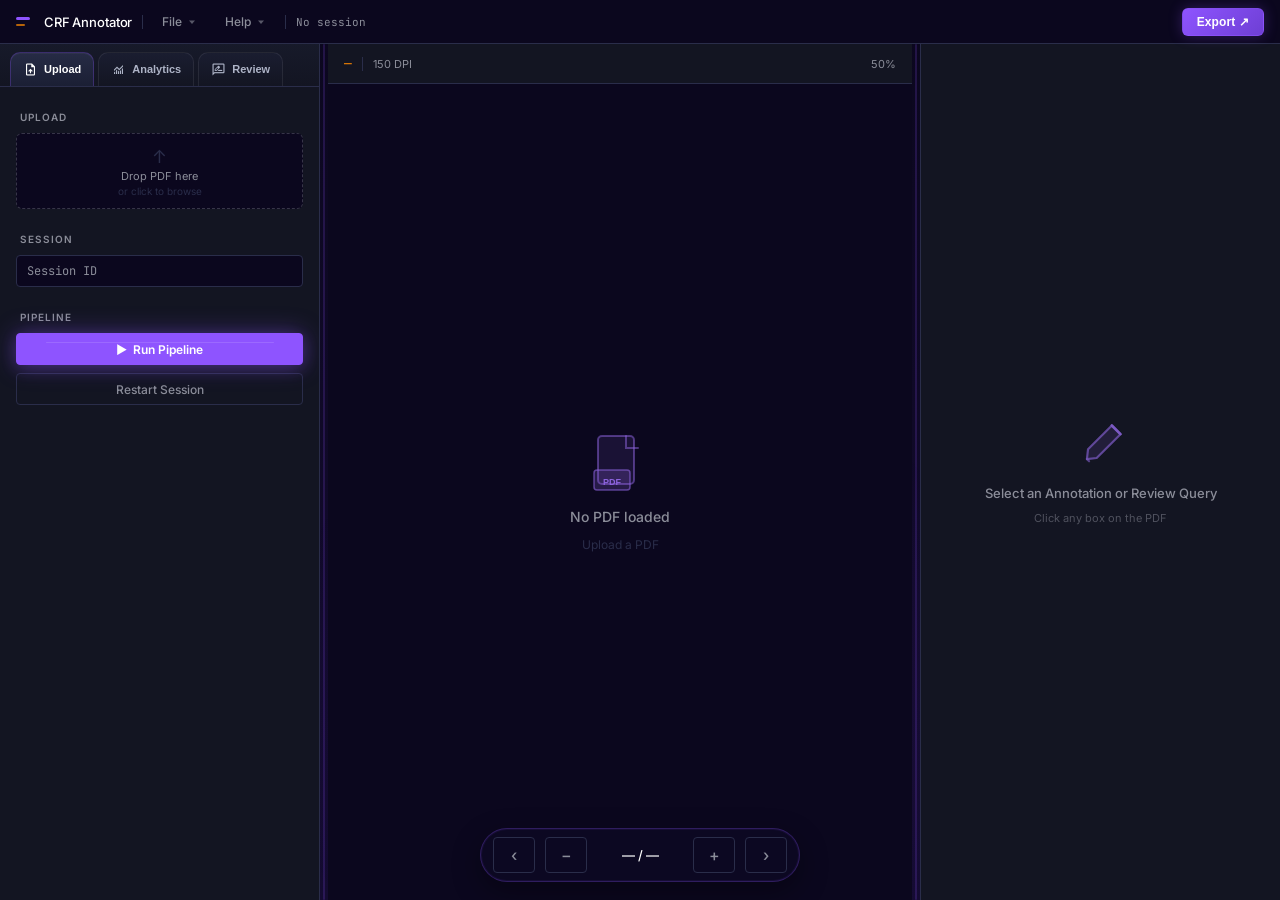
==== ui/index.html @ 6537c1af "feat: add Help menu with links to docs, manual, install guide, and source code Adds a Help dropdown " ====
<!DOCTYPE html>
<html lang="en">
<head>
  <meta charset="UTF-8" />
  <meta name="viewport" content="width=device-width, initial-scale=1.0" />
  <title>CRF Annotation Editor</title>
  <link rel="preconnect" href="https://fonts.googleapis.com" />
  <link rel="preconnect" href="https://fonts.gstatic.com" crossorigin />
  <link
  href="https://fonts.googleapis.com/css2?family=Material+Symbols+Outlined:wght,FILL@100..700,0..1&display=swap"
  rel="stylesheet"
/>
  <link href="https://fonts.googleapis.com/css2?family=Inter:wght@400;500;600&family=JetBrains+Mono:wght@400;500;600&display=swap" rel="stylesheet" />
  <link rel="stylesheet" href="styles/main.css" />

  <style>
    /* ── Context Menu ──────────────────────────────────────── */
.ctx-menu {
  position       : fixed;
  z-index        : 9999;
  background     : #1A1730;
  border         : 1px solid rgba(142, 84, 255, 0.4);
  border-radius  : 6px;
  padding        : 4px 0;
  min-width      : 160px;
  box-shadow     : 0 8px 24px rgba(0, 0, 0, 0.5);
}

.ctx-menu-item {
  display        : block;
  width          : 100%;
  padding        : 8px 16px;
  background     : none;
  border         : none;
  color          : #E0D6FF;
  font-size      : 13px;
  font-weight    : 500;
  text-align     : left;
  cursor         : pointer;
  transition     : background 0.1s ease;
}

.ctx-menu-item:hover {
  background     : rgba(142, 84, 255, 0.2);
}

.ctx-menu-cancel {
  color          : #888;
  border-top     : 1px solid rgba(142, 84, 255, 0.15);
  margin-top     : 2px;
  padding-top    : 8px;
}

/* ── Add Annotation Dialog ─────────────────────────────── */
.add-ann-overlay {
  position       : fixed;
  inset          : 0;
  z-index        : 10000;
  background     : rgba(0, 0, 0, 0.55);
  display        : flex;
  align-items    : center;
  justify-content: center;
}

.add-ann-dialog {
  background     : #1A1730;
  border         : 1px solid rgba(142, 84, 255, 0.4);
  border-radius  : 10px;
  padding        : 20px 24px;
  min-width      : 320px;
  max-width      : 400px;
  box-shadow     : 0 12px 40px rgba(0, 0, 0, 0.6);
}

.add-ann-header {
  display        : flex;
  justify-content: space-between;
  align-items    : center;
  margin-bottom  : 16px;
}

.add-ann-title {
  font-size      : 15px;
  font-weight    : 600;
  color          : #E0D6FF;
}

.add-ann-close {
  background     : none;
  border         : none;
  color          : #888;
  font-size      : 20px;
  cursor         : pointer;
  line-height    : 1;
}

.add-ann-close:hover {
  color          : #fff;
}

.add-ann-section {
  margin-bottom  : 12px;
}

.add-ann-label {
  display        : block;
  font-size      : 11px;
  font-weight    : 600;
  color          : #A89FCC;
  margin-bottom  : 4px;
  text-transform : uppercase;
  letter-spacing : 0.5px;
}

.add-ann-radio-row {
  display        : flex;
  gap            : 16px;
}

.add-ann-radio {
  display        : flex;
  align-items    : center;
  gap            : 6px;
  font-size      : 13px;
  color          : #C4B5FD;
  cursor         : pointer;
}

.add-ann-radio input[type="radio"] {
  accent-color   : #8E54FF;
}

.add-ann-colour-row {
  display        : flex;
  gap            : 8px;
  margin-top     : 4px;
}

.add-ann-swatch {
  width          : 24px;
  height         : 24px;
  border-radius  : 4px;
  cursor         : pointer;
  transition     : transform 0.1s ease, box-shadow 0.1s ease;
}

.add-ann-swatch:hover {
  transform      : scale(1.15);
}

.add-ann-swatch.selected {
  box-shadow     : 0 0 0 3px #8E54FF;
  transform      : scale(1.1);
}

.add-ann-actions {
  display        : flex;
  gap            : 8px;
  margin-top     : 16px;
}

.add-ann-error {
  margin-top     : 10px;
  font-size      : 12px;
  color          : #FF6B6B;
  font-weight    : 500;
}

.add-ann-hint {
  margin         : 4px 0 0;
  font-size      : 12px;
  color          : #8A80AD;
  line-height    : 1.5;
}
  /* ── Canvas area scrollbar — must be inline for pywebview ── */
  #canvas-area {
    overflow-x : hidden;
    overflow-y : auto;
    flex       : 1;
    min-height : 0;
    position   : relative;
  }

  #canvas-area::-webkit-scrollbar {
    width : 14px;
  }

  #canvas-area::-webkit-scrollbar-track {
    background    : #0D0A24;
    border-left   : 1px solid rgba(142, 84, 255, 0.20);
  }

  #canvas-area::-webkit-scrollbar-thumb {
    background    : rgba(142, 84, 255, 0.55);
    border-radius : 7px;
    border        : 3px solid #0D0A24;
    min-height    : 48px;
  }

  #canvas-area::-webkit-scrollbar-thumb:hover {
    background : rgba(142, 84, 255, 0.85);
  }

  #canvas-area::-webkit-scrollbar-thumb:active {
    background : rgba(142, 84, 255, 1.0);
  }

  /* ── Sidebar scrollbar ───────────────────────────────────── */
  .sidebar::-webkit-scrollbar,
  .edit-panel::-webkit-scrollbar {
    width : 7px;
  }

  .sidebar::-webkit-scrollbar-track,
  .edit-panel::-webkit-scrollbar-track {
    background : transparent;
  }

  .sidebar::-webkit-scrollbar-thumb,
  .edit-panel::-webkit-scrollbar-thumb {
    background    : rgba(142, 84, 255, 0.35);
    border-radius : 4px;
    min-height    : 32px;
  }

  .sidebar::-webkit-scrollbar-thumb:hover,
  .edit-panel::-webkit-scrollbar-thumb:hover {
    background : rgba(142, 84, 255, 0.65);
  }

  /* ── PDF container — natural width, no transform ─────────── */
  #pdf-container {
    position   : relative;
    width      : 100%;
    display    : block;
  }

  #pdf-img {
    display    : block;
    width      : 100%;
    height     : auto;
  }

 

  #annotation-layer {
    position       : absolute;
    top            : 0;
    left           : 0;
    width          : 100%;
    height         : 100%;
    pointer-events : none;
  }

  #annotation-layer .ann-box,
  #annotation-layer .component-band {
    pointer-events : all;
  }

  #annotation-layer .ann-chip {
    pointer-events : none;
  }
</style>

</head>
<body>

  <!-- ── Atmospheric glows ─────────────────────────────────── -->
  <div class="atm-glow-bottom"></div>
  <div class="atm-glow-top"></div>

  <!-- ── App shell ─────────────────────────────────────────── -->
  <div id="app">

    <!-- NAV BAR -->
    <nav id="navbar">
      <div class="nav-left">
        <!-- Logo mark -->
        <div class="logo-mark">
          <div class="logo-line logo-line-top"></div>
          <div class="logo-line logo-line-bottom"></div>
        </div>
        <span class="nav-title">CRF Annotator</span>
        <div class="nav-divider"></div>

        <!-- File menu -->
        <div class="file-menu-wrap" id="file-menu-wrap">
          <button class="file-menu-trigger" id="file-menu-trigger" title="File menu">
            File
            <svg width="10" height="10" viewBox="0 0 10 10" fill="currentColor" style="margin-left:3px;opacity:0.6"><path d="M2 3.5L5 7l3-3.5H2z"/></svg>
          </button>
          <div class="file-menu-dropdown hidden" id="file-menu-dropdown">
            <button class="file-menu-item" id="fm-new-session">
              <span class="file-menu-icon">
                <svg viewBox="0 0 16 16" fill="none" stroke="currentColor" stroke-width="1.5" stroke-linecap="round" stroke-linejoin="round"><path d="M9 1.5H4a1.5 1.5 0 0 0-1.5 1.5v11A1.5 1.5 0 0 0 4 15.5h8A1.5 1.5 0 0 0 13.5 14V6L9 1.5z"/><path d="M9 1.5V6h4.5"/><path d="M8 10V13"/><path d="M6.5 11.5H9.5"/></svg>
              </span>
              <span class="file-menu-label">New Session</span>
            </button>
            <button class="file-menu-item" id="fm-open">
              <span class="file-menu-icon">
                <svg viewBox="0 0 16 16" fill="none" stroke="currentColor" stroke-width="1.5" stroke-linecap="round" stroke-linejoin="round"><path d="M2.5 12.5v-9A1.5 1.5 0 0 1 4 2h3l2 2h3.5A1.5 1.5 0 0 1 14 5.5v7a1.5 1.5 0 0 1-1.5 1.5h-9A1.5 1.5 0 0 1 2 12.5z"/></svg>
              </span>
              <span class="file-menu-label">Open Session…</span>
              <span class="file-menu-shortcut">Ctrl+O</span>
            </button>
            <div class="file-menu-divider"></div>
            <button class="file-menu-item" id="fm-save">
              <span class="file-menu-icon">
                <svg viewBox="0 0 16 16" fill="none" stroke="currentColor" stroke-width="1.5" stroke-linecap="round" stroke-linejoin="round"><path d="M12.5 14.5h-9A1.5 1.5 0 0 1 2 13V3a1.5 1.5 0 0 1 1.5-1.5h7l4 4V13a1.5 1.5 0 0 1-1.5 1.5z"/><path d="M11.5 14.5v-4h-7v4"/><path d="M4.5 1.5V5h5"/></svg>
              </span>
              <span class="file-menu-label">Save</span>
              <span class="file-menu-shortcut">Ctrl+S</span>
            </button>
            <button class="file-menu-item" id="fm-save-as">
              <span class="file-menu-icon">
                <svg viewBox="0 0 16 16" fill="none" stroke="currentColor" stroke-width="1.5" stroke-linecap="round" stroke-linejoin="round"><path d="M12.5 14.5h-9A1.5 1.5 0 0 1 2 13V3a1.5 1.5 0 0 1 1.5-1.5h7l4 4V13a1.5 1.5 0 0 1-1.5 1.5z"/><path d="M11.5 14.5v-4h-7v4"/><path d="M4.5 1.5V5h5"/></svg>
              </span>
              <span class="file-menu-label">Save As…</span>
              <span class="file-menu-shortcut">Ctrl+Shift+S</span>
            </button>
            <div class="file-menu-divider"></div>
            <button class="file-menu-item" id="fm-export">
              <span class="file-menu-icon">
                <svg viewBox="0 0 16 16" fill="none" stroke="currentColor" stroke-width="1.5" stroke-linecap="round" stroke-linejoin="round"><path d="M14 10v3a1.5 1.5 0 0 1-1.5 1.5h-9A1.5 1.5 0 0 1 2 13v-3"/><polyline points="5 6 8 3 11 6"/><line x1="8" y1="3" x2="8" y2="11"/></svg>
              </span>
              <span class="file-menu-label">Export PDF…</span>
              <span class="file-menu-shortcut">Ctrl+E</span>
            </button>
            <div class="file-menu-divider"></div>
            <button class="file-menu-item" id="fm-restart">
              <span class="file-menu-icon">
                <svg viewBox="0 0 16 16" fill="none" stroke="currentColor" stroke-width="1.5" stroke-linecap="round" stroke-linejoin="round"><polyline points="1 4 1 8 5 8"/><path d="M3.51 11A6 6 0 1 0 2 7"/></svg>
              </span>
              <span class="file-menu-label">Restart Session</span>
            </button>
          </div>
        </div>

        <!-- Help menu -->
        <div class="file-menu-wrap" id="help-menu-wrap">
          <button class="file-menu-trigger" id="help-menu-trigger" title="Help">
            Help
            <svg width="10" height="10" viewBox="0 0 10 10" fill="currentColor" style="margin-left:3px;opacity:0.6"><path d="M2 3.5L5 7l3-3.5H2z"/></svg>
          </button>
          <div class="file-menu-dropdown hidden" id="help-menu-dropdown">
            <button class="file-menu-item" id="hm-docs">
              <span class="file-menu-icon">
                <svg viewBox="0 0 16 16" fill="none" stroke="currentColor" stroke-width="1.5" stroke-linecap="round" stroke-linejoin="round"><path d="M2 3h4.5a2 2 0 0 1 2 2v9.5a1.5 1.5 0 0 0-1.5-1.5H2z"/><path d="M14 3H9.5a2 2 0 0 0-2 2v9.5A1.5 1.5 0 0 1 9 13h5z"/></svg>
              </span>
              <span class="file-menu-label">Documentation</span>
            </button>
            <button class="file-menu-item" id="hm-user-manual">
              <span class="file-menu-icon">
                <svg viewBox="0 0 16 16" fill="none" stroke="currentColor" stroke-width="1.5" stroke-linecap="round" stroke-linejoin="round"><path d="M9 1.5H4a1.5 1.5 0 0 0-1.5 1.5v11A1.5 1.5 0 0 0 4 15.5h8A1.5 1.5 0 0 0 13.5 14V6L9 1.5z"/><path d="M9 1.5V6h4.5"/><path d="M5 9h6"/><path d="M5 12h4"/></svg>
              </span>
              <span class="file-menu-label">User Manual</span>
            </button>
            <button class="file-menu-item" id="hm-install-guide">
              <span class="file-menu-icon">
                <svg viewBox="0 0 16 16" fill="none" stroke="currentColor" stroke-width="1.5" stroke-linecap="round" stroke-linejoin="round"><path d="M14 10v3a1.5 1.5 0 0 1-1.5 1.5h-9A1.5 1.5 0 0 1 2 13v-3"/><polyline points="8 10 8 2"/><polyline points="5 7 8 10 11 7"/></svg>
              </span>
              <span class="file-menu-label">Installation Guide</span>
            </button>
            <div class="file-menu-divider"></div>
            <button class="file-menu-item" id="hm-codebase">
              <span class="file-menu-icon">
                <svg viewBox="0 0 16 16" fill="none" stroke="currentColor" stroke-width="1.5" stroke-linecap="round" stroke-linejoin="round"><polyline points="5.5 4.5 2 8 5.5 11.5"/><polyline points="10.5 4.5 14 8 10.5 11.5"/></svg>
              </span>
              <span class="file-menu-label">Source Code (GitHub)</span>
            </button>
          </div>
        </div>

        <div class="nav-divider"></div>
        <span class="nav-session mono" id="nav-session">
          No session
        </span>
        <span class="dirty-dot hidden" id="dirty-dot" title="Unsaved changes">●</span>
      </div>
      <div class="nav-right">
        <button class="nav-export-btn" id="btn-export-pdf" title="Export annotated PDF">
          Export ↗
        </button>
      </div>
    </nav>

    <!-- THREE COLUMN LAYOUT -->
    <div id="layout">

      <!-- ── SIDEBAR ──────────────────────────────────────── -->
      <aside id="sidebar">

        <!-- Tabs -->
<div class="sidebar-tabs-wrap">
  <div class="sidebar-tabs chrome-tabs" id="sidebar-tabs">
    <button class="sidebar-tab active" data-tab="workspace" id="tab-workspace" title="Upload &amp; configure CRF PDF">
      <span class="material-symbols-outlined tab-icon">upload_file</span>
      <span class="tab-label">Upload</span>
    </button>
    <button class="sidebar-tab" data-tab="stats" id="tab-stats" title="View annotation statistics and progress">
      <span class="material-symbols-outlined tab-icon">monitoring</span>
      <span class="tab-label">Analytics</span>
    </button>
    <button class="sidebar-tab" data-tab="analysis" id="tab-analysis" title="Review and resolve annotation queue">
      <span class="material-symbols-outlined tab-icon">rate_review</span>
      <span class="tab-label">Review</span>
    </button>
  </div>
</div>

<!-- TAB 1: Upload / Session / Pipeline -->
<div class="sidebar-tab-panel active" id="sidebar-panel-workspace">

  <div class="section-label">Upload</div>
  <div id="drop-zone" class="drop-zone" title="Drag &amp; drop a PDF, or click to browse">
    <div class="drop-icon">↑</div>
    <div class="drop-text">Drop PDF here</div>
    <div class="drop-sub">or click to browse</div>
  </div>

  <div id="file-loaded" class="file-loaded hidden">
    <span class="file-icon">📄</span>
    <span class="file-name mono" id="file-name-label">—</span>
    <span class="file-pages" id="file-pages-label">— pages</span>
    <button class="file-clear" id="btn-clear-file">×</button>
  </div>

  <div class="section-label">Session</div>
  <input
    type="text"
    id="session-input"
    class="input"
    placeholder="Session ID"
    value=""
  />

  <div class="section-label">Pipeline</div>
  <button class="btn btn-primary btn-full" id="btn-run" title="Run AI annotation pipeline on the loaded PDF">
    <span class="btn-icon">▶</span>
    Run Pipeline
  </button>

  <!-- Progress bar -->
  <div id="pipeline-progress-wrap" class="pipeline-progress-wrap hidden">
    <div class="pipeline-progress-track">
      <div id="pipeline-progress-bar" class="pipeline-progress-bar"></div>
    </div>
    <span class="pipeline-progress-label" id="pipeline-progress-label">Running...</span>
  </div>

  <button class="btn btn-full" id="btn-restart-session" style="margin-top:8px;" title="Clear all annotations and start a new session">
    Restart Session
  </button>


</div>

<!-- TAB 2: Stats / Navigation -->
<div class="sidebar-tab-panel" id="sidebar-panel-stats">

  <div class="section-label">Progress</div>
  <div class="progress-ring-wrap">
    <svg class="progress-ring" viewBox="0 0 150 150" xmlns="http://www.w3.org/2000/svg">
      <defs>
        <filter id="ring-glow-lg" x="-60%" y="-60%" width="220%" height="220%">
          <feGaussianBlur stdDeviation="5" result="blur"/>
          <feMerge><feMergeNode in="blur"/><feMergeNode in="SourceGraphic"/></feMerge>
        </filter>
        <filter id="ring-glow-sm" x="-40%" y="-40%" width="180%" height="180%">
          <feGaussianBlur stdDeviation="3" result="blur"/>
          <feMerge><feMergeNode in="blur"/><feMergeNode in="SourceGraphic"/></feMerge>
        </filter>
      </defs>

      <!-- Dark background fill -->
      <circle cx="75" cy="75" r="74" fill="#07091C"/>

      <!-- Glass tube body (layered for depth) -->
      <circle cx="75" cy="75" r="59" fill="none" stroke="#0E1130" stroke-width="18"/>
      <circle cx="75" cy="75" r="59" fill="none" stroke="rgba(80,70,140,0.30)" stroke-width="16"/>
      <!-- Top-half highlight of glass -->
      <circle cx="75" cy="75" r="59" fill="none"
        stroke="rgba(255,255,255,0.06)" stroke-width="3"
        stroke-dasharray="185 186" stroke-dashoffset="0"
        transform="rotate(-90 75 75)" stroke-linecap="round"/>
      <!-- Bottom-half shadow of glass -->
      <circle cx="75" cy="75" r="59" fill="none"
        stroke="rgba(0,0,0,0.45)" stroke-width="2"
        stroke-dasharray="185 186" stroke-dashoffset="185"
        transform="rotate(-90 75 75)"/>

      <!-- Dark center fill (inner circle) -->
      <circle cx="75" cy="75" r="50" fill="#07091C"/>

      <!-- Ambient static glow rings (always visible, very faint) -->
      <circle cx="75" cy="75" r="68" fill="none" stroke="rgba(142,84,255,0.10)" stroke-width="1.5"/>
      <circle cx="75" cy="75" r="51" fill="none" stroke="rgba(142,84,255,0.08)" stroke-width="1"/>

      <!-- OUTER progress neon arc (main indicator) -->
      <circle id="ring-fill"
        cx="75" cy="75" r="68"
        fill="none"
        stroke="#A374FF"
        stroke-width="3"
        stroke-linecap="round"
        stroke-dasharray="427.3"
        stroke-dashoffset="427.3"
        transform="rotate(-90 75 75)"
        filter="url(#ring-glow-lg)"/>

      <!-- INNER progress neon arc (inner edge echo) -->
      <circle id="ring-fill-inner"
        cx="75" cy="75" r="51"
        fill="none"
        stroke="rgba(142,84,255,0.80)"
        stroke-width="2"
        stroke-linecap="round"
        stroke-dasharray="320.4"
        stroke-dashoffset="320.4"
        transform="rotate(-90 75 75)"
        filter="url(#ring-glow-sm)"/>
    </svg>
    <div class="ring-center">
      <span class="ring-pct" id="ring-pct">0%</span>
      <span class="ring-label">resolved</span>
    </div>
  </div>

  <div class="stat-grid" id="stat-grid">
    <div class="stat-cell">
      <span class="stat-num blue" id="stat-resolved">0</span>
      <span class="stat-label">Resolved</span>
    </div>
    <div class="stat-cell">
      <span class="stat-num orange" id="stat-unmapped">0</span>
      <span class="stat-label">Unmapped</span>
    </div>
    <div class="stat-cell">
      <span class="stat-num violet" id="stat-corrected">0</span>
      <span class="stat-label">Corrected</span>
    </div>
    <div class="stat-cell">
      <span class="stat-num muted" id="stat-removed">0</span>
      <span class="stat-label">Removed</span>
    </div>
  </div>

  

</div>

<!-- TAB 3: Deep Analysis -->
<div class="sidebar-tab-panel" id="sidebar-panel-analysis">

  <div class="section-label">Deep Analysis</div>
  <div class="analysis-card">
    <div class="analysis-summary-row">
      <div class="analysis-summary-item">
        <span class="analysis-summary-num" id="analysis-total">0</span>
        <span class="analysis-summary-label">Total</span>
      </div>
      <div class="analysis-summary-item">
        <span class="analysis-summary-num" id="analysis-reviewed">0</span>
        <span class="analysis-summary-label">Review</span>
      </div>
      <div class="analysis-summary-item">
        <span class="analysis-summary-num" id="analysis-ignored">0</span>
        <span class="analysis-summary-label">Resolved</span>
      </div>
    </div>

    <div class="analysis-legend">
      <div class="analysis-legend-row">
        <span class="legend-pill" style="background:rgba(0,180,90,0.55)"></span>
        <span class="muted small">≥ 80% confidence → auto-annotated (RESOLVED)</span>
      </div>
      <div class="analysis-legend-row">
        <span class="legend-pill legend-pill-review"></span>
        <span class="muted small">60–79% confidence → NEEDS REVIEW (in Queue)</span>
      </div>
      <div class="analysis-legend-row">
        <span class="legend-pill" style="background:rgba(220,53,69,0.55)"></span>
        <span class="muted small">&lt; 60% confidence → UNMAPPED (in Queue)</span>
      </div>
    </div>
  </div>

  <div class="section-label">Review Section</div>
  <div class="unmapped-queue">
    <div class="unmapped-queue-header">
      <span class="unmapped-queue-title">Queries</span>
      <span class="unmapped-queue-summary" id="unmapped-queue-summary">0 pending</span>
    </div>

    <!-- Inner tabs: Active / Resolved -->
    <div class="queue-inner-tabs" id="queue-inner-tabs">
      <button class="queue-inner-tab active" data-queue-tab="active">Active</button>
      <button class="queue-inner-tab" data-queue-tab="resolved">Resolved</button>
    </div>

    <!-- Active pane: search + filter chips + list -->
    <div id="queue-pane-active" class="queue-pane">
      <input
        type="text"
        id="unmapped-queue-search"
        class="unmapped-queue-search"
        placeholder="Search SDTM variable or page"
      />
      <div class="unmapped-queue-filters">
        <button class="unmapped-filter-chip active" data-filter="all">All</button>
        <button class="unmapped-filter-chip" data-filter="unreviewed">Unmapped</button>
        <button class="unmapped-filter-chip" data-filter="review">Needs Review</button>
        <button class="unmapped-filter-chip" data-filter="dataset">Dataset</button>
      </div>
      <div class="unmapped-queue-list" id="unmapped-queue-list-active"></div>
    </div>

    <!-- Resolved pane -->
    <div id="queue-pane-resolved" class="queue-pane hidden">
      <input
        type="text"
        id="resolved-queue-search"
        class="unmapped-queue-search"
        placeholder="Search variable or page"
      />
      <div class="unmapped-queue-list" id="unmapped-queue-list-resolved"></div>
    </div>
  </div>

</div>
      </aside>

      <div id="sidebar-resizer" class="sidebar-resizer" aria-label="Resize sidebar"></div>

      <!-- ── PDF CANVAS ────────────────────────────────────── -->
      <main id="canvas-area" class="dot-grid">

        <!-- Canvas toolbar -->
        <div id="canvas-toolbar">
          <div class="toolbar-left">
            <span class="mono orange" id="toolbar-form-code">
              —
            </span>
            <div class="nav-divider"></div>
            <span class="muted small" id="toolbar-dpi">
              150 DPI
            </span>
          </div>
          <div class="toolbar-right">
            <span class="muted small" id="toolbar-zoom">
              50%
            </span>
          </div>
        </div>

        <!-- TABLE page banner -->
        <div id="table-banner" class="table-banner hidden">
          <span class="muted">ℹ</span>
          <span class="muted small">
            TABLE PAGE — Reference only.
            No annotations on this page.
          </span>
        </div>

        <!-- Empty state -->
        <div id="empty-state" class="empty-state">
          <svg class="empty-pdf-icon" viewBox="0 0 64 64" fill="none" xmlns="http://www.w3.org/2000/svg">
            <rect x="10" y="4" width="36" height="48" rx="4" fill="rgba(163,116,255,0.12)" stroke="rgba(163,116,255,0.5)" stroke-width="2"/>
            <path d="M38 4v12h12" stroke="rgba(163,116,255,0.5)" stroke-width="2" stroke-linecap="round"/>
            <rect x="6" y="38" width="36" height="20" rx="3" fill="rgba(163,116,255,0.22)" stroke="rgba(163,116,255,0.6)" stroke-width="1.5"/>
            <text x="24" y="53" font-family="sans-serif" font-size="9" font-weight="700" fill="#A374FF" text-anchor="middle">PDF</text>
          </svg>
          <div class="empty-title">No PDF loaded</div>
          <div class="empty-sub">Upload a PDF</div>
        </div>

        <!-- PDF page container -->
        <div id="pdf-container" class="pdf-container hidden">
          <div id="pdf-page-wrap" class="pdf-page-wrap">
            <img
              id="pdf-img"
              class="pdf-img"
              src=""
              alt="PDF page"
            />
            <!-- Annotation overlay -->
            <div id="annotation-layer" class="annotation-layer">
            </div>
          </div>
        </div>

      </main>

      <!-- ── STICKY BOTTOM NAVIGATION ─────────────────────── -->
      <div id="sticky-nav" class="sticky-nav">
        <button class="btn nav-btn sticky-nav-btn" id="btn-prev-sticky">‹</button>
        <button class="btn nav-btn sticky-nav-btn" id="btn-zoom-out-sticky" title="Zoom out (Ctrl + scroll)">−</button>
        <span class="page-display sticky-page-display" id="page-display-sticky">— / —</span>
        <button class="btn nav-btn sticky-nav-btn" id="btn-zoom-in-sticky" title="Zoom in (Ctrl + scroll)">+</button>
        <button class="btn nav-btn sticky-nav-btn" id="btn-next-sticky">›</button>
      </div>

      <div id="edit-panel-resizer" class="edit-panel-resizer" aria-label="Resize edit panel"></div>

      <!-- ── EDIT PANEL ────────────────────────────────────── -->
      <aside id="edit-panel" class="edit-panel">
        <div id="edit-panel-scroll">

        <!-- Empty state -->
        <div id="panel-empty" class="panel-empty">
          <svg class="panel-empty-icon" viewBox="0 0 48 48" fill="none" xmlns="http://www.w3.org/2000/svg">
            <path d="M34 6l8 8-22 22-9 1 1-9 22-22z" fill="rgba(163,116,255,0.15)" stroke="rgba(163,116,255,0.7)" stroke-width="2" stroke-linejoin="round"/>
            <path d="M34 6l8 8" stroke="rgba(163,116,255,0.9)" stroke-width="2.5" stroke-linecap="round"/>
            <path d="M11 37l2 2" stroke="rgba(163,116,255,0.6)" stroke-width="2" stroke-linecap="round"/>
          </svg>
          <div class="panel-empty-title">
            Select an Annotation or Review Query
          </div>
          <div class="panel-empty-sub">
            Click any box on the PDF
          </div>
        </div>

        <!-- Active state -->
        <div id="panel-active" class="panel-active hidden">

          <!-- Header -->
          <div class="panel-header">
            <div class="panel-header-left">
              <div class="status-dot" id="panel-status-dot">
              </div>
              <span class="panel-title">Edit Annotation</span>
            </div>
            <button class="panel-close" id="btn-panel-close">
              ×
            </button>
          </div>

          <!-- Identity -->
          <div class="panel-identity">
            <span class="code-chip" id="panel-raw-var">—</span>
            <span class="muted small" id="panel-component">
              —
            </span>
            <span class="muted small" id="panel-form-code">
              —
            </span>
          </div>

          <!-- Current mapping -->
          <div class="panel-mapping">
            <div class="mapping-value mono" id="panel-mapping">
              No mapping
            </div>
            <div class="mapping-label muted small"
              id="panel-mapping-label">
              —
            </div>
          </div>

          <div class="divider"></div>

          <!-- Suggestions (collapsible) -->
          <div class="expander" id="expander-suggestions">
            <div class="expander-header" id="expander-suggestions-hdr">
              <span class="expander-chevron">›</span>
              <span class="expander-label">Suggestions</span>
            </div>
            <div class="expander-body hidden" id="expander-suggestions-body">
              <div id="suggestions-list" class="suggestions-list">
                <div class="suggestions-loading muted small">
                  Loading suggestions...
                </div>
              </div>
            </div>
          </div>

          <div class="divider" id="suggestions-divider"></div>

          <!-- Manual override -->
<!-- Manual override -->
          <div class="expander" id="expander-manual">
            <div class="expander-header" id="expander-manual-hdr">
              <span class="expander-chevron">›</span>
              <span class="expander-label">Manual override</span>
            </div>
            <div class="expander-body hidden" id="expander-manual-body">
              <div class="manual-row">
                <input
                  type="text"
                  id="manual-dataset"
                  class="input"
                  placeholder="Dataset"
                  style="width:90px"
                />
                <input
                  type="text"
                  id="manual-variable"
                  class="input"
                  placeholder="Variable"
                  style="flex:1"
                />
              </div>
              <input
                type="text"
                id="manual-label"
                class="input"
                placeholder="Label (optional)"
                style="margin-top:6px"
              />
              <button
                class="btn btn-primary btn-full"
                id="btn-manual-confirm"
                style="margin-top:8px;height:32px"
              >
                Confirm
              </button>
            </div>
          </div>

          <div class="divider"></div>

          <!-- Change Dataset Colour -->
          <div class="expander" id="expander-colour">
            <div class="expander-header" id="expander-colour-hdr">
              <span class="expander-chevron">›</span>
              <span class="expander-label">Change Dataset Colour</span>
            </div>
            <div id="expander-colour-body" class="expander-body hidden">
              <div class="colour-picker-label">
                Select colour for this dataset across all variables in the same form
              </div>
              <div class="colour-swatches-row">

                <button
                  class="colour-swatch"
                  data-colour-key="yellow"
                  title="Yellow (Wong)"
                  style="background: rgba(255,255,110,0.7); border: 2px solid #000;">
                </button>

                <button
                  class="colour-swatch"
                  data-colour-key="blue"
                  title="Sky Blue (Wong)"
                  style="background: rgba(191,255,255,0.7); border: 2px solid #000;">
                </button>

                <button
                  class="colour-swatch"
                  data-colour-key="teal"
                  title="Bluish Green (Wong)"
                  style="background: rgba(150,255,150,0.7); border: 2px solid #000;">
                </button>

                <button
                  class="colour-swatch"
                  data-colour-key="vermillion"
                  title="Vermillion (Wong)"
                  style="background: rgba(255,190,155,0.6); border: 2px solid #000;">
                </button>

               

               
                <button
                  class="colour-swatch"
                  data-colour-key="purple"
                  title="Reddish Purple (Wong)"
                  style="background: rgba(204,121,167,0.7); border: 2px solid #000;">
                </button>

              </div>
            </div>
          </div>
          <div class="divider"></div>

          <!-- Actions (collapsible) -->
          <div class="expander" id="expander-actions">
            <div class="expander-header" id="expander-actions-hdr">
              <span class="expander-chevron">›</span>
              <span class="expander-label">Actions</span>
            </div>
            <div class="expander-body hidden" id="expander-actions-body">
              <div class="action-grid">
                <button class="btn" id="btn-not-submitted">
                  Not Submitted
                </button>
                <button class="btn" id="btn-clear">
                  Clear Mapping
                </button>
                <button class="btn btn-danger" id="btn-remove">
                  Remove
                </button>
                <button class="btn" id="btn-close-panel">
                  Close
                </button>
              </div>
            </div>
          </div>

        </div>

        </div><!-- /edit-panel-scroll -->

        <!-- ── Comment Viewer Panel ─────────────────────────── -->
        <div id="comment-viewer" class="comment-viewer hidden">
          <div class="comment-viewer-header">
            <span class="comment-viewer-title">Comments</span>
            <button class="comment-viewer-close" id="comment-viewer-close">×</button>
          </div>
          <div class="comment-viewer-body" id="comment-viewer-body"></div>
        </div>

      </aside>

    </div>
  </div>
  <!-- ── Right-click Context Menu ────────────────────────── -->
<div id="ctx-menu" class="ctx-menu hidden">
  <!-- Blank canvas items -->
  <button class="ctx-menu-item" id="ctx-add-annotation">Add Annotation</button>
  <!-- Annotation-specific items (hidden for blank canvas) -->
  <button class="ctx-menu-item" id="ctx-edit-annotation" style="display:none">Edit Annotation</button>
  <button class="ctx-menu-item" id="ctx-mark-unmapped" style="display:none">Mark as Unmapped</button>
  <button class="ctx-menu-item" id="ctx-mark-not-submitted" style="display:none">Mark as Not Submitted</button>
  <button class="ctx-menu-item" id="ctx-add-to-review" style="display:none">Add to Review</button>
  <button class="ctx-menu-item" id="ctx-remove-from-review" style="display:none">Remove from Review</button>
  <button class="ctx-menu-item" id="ctx-show-in-queue" style="display:none">Show in Review Query</button>
  <button class="ctx-menu-item" id="ctx-add-comment" style="display:none">Add Comment</button>
  <button class="ctx-menu-item ctx-menu-cancel" id="ctx-remove-annotation" style="display:none">Remove Annotation</button>
  <button class="ctx-menu-item ctx-menu-cancel" id="ctx-cancel">Cancel</button>
</div>

<!-- ── Dataset Chip Context Menu ──────────────────────── -->
<div id="ctx-menu-dataset" class="ctx-menu hidden">
  <button class="ctx-menu-item" id="ctx-ds-edit">Edit Annotation</button>
  <button class="ctx-menu-item" id="ctx-ds-add-review">Add to Review</button>
  <button class="ctx-menu-item" id="ctx-ds-show-queue">Show in Review Query</button>
  <button class="ctx-menu-item ctx-menu-cancel" id="ctx-ds-cancel">Cancel</button>
</div>

<!-- ── Add Annotation Dialog ──────────────────────────── -->
<div id="add-ann-overlay" class="add-ann-overlay hidden">
  <div class="add-ann-dialog">
    <div class="add-ann-header">
      <span class="add-ann-title">Add Annotation</span>
      <button class="add-ann-close" id="add-ann-close">×</button>
    </div>

    <!-- Type selection -->
    <div class="add-ann-section">
      <label class="add-ann-label">Type</label>
      <div class="add-ann-radio-row" style="flex-wrap:wrap;gap:10px 16px;">
        <label class="add-ann-radio">
          <input type="radio" name="add-ann-type" value="variable" checked />
          <span>Variable</span>
        </label>
        <label class="add-ann-radio">
          <input type="radio" name="add-ann-type" value="dataset" />
          <span>Dataset</span>
        </label>
        <label class="add-ann-radio">
          <input type="radio" name="add-ann-type" value="unmapped" />
          <span>Unmapped</span>
        </label>
        <label class="add-ann-radio">
          <input type="radio" name="add-ann-type" value="not_submitted" />
          <span>Not Submitted</span>
        </label>
      </div>
    </div>

    <!-- Variable fields -->
    <div id="add-ann-variable-fields" class="add-ann-fields">
      <div class="add-ann-section">
        <label class="add-ann-label">Dataset</label>
        <input type="text" id="add-ann-var-dataset" class="input" placeholder="e.g. CM" />
      </div>
      <div class="add-ann-section">
        <label class="add-ann-label">Variable Name</label>
        <input type="text" id="add-ann-var-name" class="input" placeholder="e.g. CMTRT" />
      </div>
    </div>

    <!-- Dataset fields -->
    <div id="add-ann-dataset-fields" class="add-ann-fields hidden">
      <div class="add-ann-section">
        <label class="add-ann-label">Dataset Shorthand</label>
        <input type="text" id="add-ann-ds-short" class="input" placeholder="e.g. CM" />
      </div>
      <div class="add-ann-section">
        <label class="add-ann-label">Dataset Full Name</label>
        <input type="text" id="add-ann-ds-name" class="input" placeholder="e.g. Concomitant Medications" />
      </div>
      <div class="add-ann-section">
        <label class="add-ann-label">Colour</label>
        <div class="add-ann-colour-row">
          <button class="colour-swatch add-ann-swatch" data-colour="yellow" style="background:#F0E442;border:2px solid #000;"></button>
          <button class="colour-swatch add-ann-swatch" data-colour="blue" style="background:#56B4E9;border:2px solid #000;"></button>
          <button class="colour-swatch add-ann-swatch" data-colour="teal" style="background:#009E73;border:2px solid #000;"></button>
          <button class="colour-swatch add-ann-swatch" data-colour="vermillion" style="background:#D55E00;border:2px solid #000;"></button>
          <button class="colour-swatch add-ann-swatch" data-colour="purple" style="background:#CC79A7;border:2px solid #000;"></button>
        </div>
      </div>
    </div>

    <!-- Unmapped fields -->
    <div id="add-ann-unmapped-fields" class="add-ann-fields hidden">
      <div class="add-ann-section">
        <label class="add-ann-label">Variable Name</label>
        <p class="add-ann-hint">Annotation will be created at the clicked position and marked as Unmapped.</p>
      </div>
    </div>

    <!-- Not Submitted fields -->
    <div id="add-ann-ns-fields" class="add-ann-fields hidden">
      <div class="add-ann-section">
        <label class="add-ann-label">Variable Name</label>
        <p class="add-ann-hint">Annotation will be created at the clicked position and marked as Not Submitted.</p>
      </div>
    </div>

    <!-- Actions -->
    <div class="add-ann-actions">
      <button class="btn btn-primary" id="add-ann-confirm">Create</button>
      <button class="btn" id="add-ann-cancel">Cancel</button>
    </div>

    <!-- Error message -->
    <div id="add-ann-error" class="add-ann-error hidden"></div>
  </div>
</div>

<!-- ── Queue Row Context Menu ──────────────────────────── -->
<div id="queue-ctx-menu" class="ctx-menu hidden">
  <button class="ctx-menu-item" id="qctx-resolve">Resolve</button>
  <button class="ctx-menu-item" id="qctx-mark-review">Add to Review</button>
  <button class="ctx-menu-item" id="qctx-remove-from-review">Remove from Review</button>
  <button class="ctx-menu-item" id="qctx-convert-unmapped">Convert to Unmapped</button>
  <button class="ctx-menu-item" id="qctx-add-comment">Add Comment</button>
  <button class="ctx-menu-item ctx-menu-cancel" id="qctx-cancel">Cancel</button>
</div>

<!-- ── Queue Not Found Dialog ─────────────────────────── -->
<div id="queue-not-found-dialog" class="comment-dialog-overlay hidden">
  <div class="comment-dialog" style="max-width:380px;">
    <div class="comment-dialog-header">
      <span class="comment-dialog-title">Not in Review Queue</span>
      <button class="comment-dialog-close" id="queue-not-found-close">&times;</button>
    </div>
    <div style="padding:16px 20px; color:var(--text); font-size:13px; line-height:1.5;">
      This annotation is not in the review queue.<br>
      To add it, right-click the annotation and select <strong>Add to Review</strong>.
    </div>
    <div class="comment-dialog-actions">
      <button class="btn-cancel" id="queue-not-found-ok">OK</button>
    </div>
  </div>
</div>

<!-- ── Comment Dialog ─────────────────────────────────── -->
<div id="comment-dialog" class="comment-dialog-overlay hidden">
  <div class="comment-dialog">
    <div class="comment-dialog-header">
      <span class="comment-dialog-title" id="comment-dialog-title">Add Comment</span>
      <button class="comment-dialog-close" id="comment-dialog-close">×</button>
    </div>
    <div class="comment-textarea-wrap">
      <textarea id="comment-dialog-input" class="input comment-dialog-textarea"></textarea>
      <div class="comment-textarea-placeholder" id="comment-dialog-placeholder">Type your comment...</div>
    </div>
    <div class="comment-dialog-actions">
      <button class="btn btn-primary" id="comment-dialog-save">Save</button>
      <button class="btn" id="comment-dialog-cancel">Cancel</button>
    </div>
  </div>
</div>

<!-- ── Restart — No PDF Dialog ─────────────────────────── -->
<div id="restart-nopdf-overlay" class="add-ann-overlay hidden">
  <div class="add-ann-dialog" style="min-width:260px;max-width:340px">
    <div class="add-ann-header">
      <span class="add-ann-title">No PDF Selected</span>
    </div>
    <div style="font-size:13px;color:#C8CCEC;margin-bottom:16px">
      Select a CRF PDF first before restarting the session.
    </div>
    <div class="add-ann-actions">
      <button class="btn btn-primary" id="restart-nopdf-ok">OK</button>
    </div>
  </div>
</div>

<!-- ── Restart Confirm Dialog ──────────────────────────── -->
<div id="restart-confirm-overlay" class="add-ann-overlay hidden">
  <div class="add-ann-dialog" style="min-width:280px;max-width:360px">
    <div class="add-ann-header">
      <span class="add-ann-title">Restart Session?</span>
    </div>
    <div style="font-size:13px;color:#C8CCEC;margin-bottom:16px">
      This will clear all annotations and reset the current session.
    </div>
    <div class="add-ann-actions">
      <button class="btn btn-primary" id="restart-confirm-yes">Restart</button>
      <button class="btn" id="restart-confirm-cancel">Cancel</button>
    </div>
  </div>
</div>

<!-- ── Restart Save Dialog ─────────────────────────────── -->
<div id="restart-save-overlay" class="add-ann-overlay hidden">
  <div class="add-ann-dialog" style="min-width:280px;max-width:360px">
    <div class="add-ann-header">
      <span class="add-ann-title">Save Before Restarting?</span>
    </div>
    <div style="font-size:13px;color:#C8CCEC;margin-bottom:16px">
      Would you like to save your session (.acrf) before restarting?
    </div>
    <div class="add-ann-actions">
      <button class="btn btn-primary" id="restart-save-yes">Save .acrf</button>
      <button class="btn" id="restart-save-skip">Skip</button>
      <button class="btn" id="restart-save-cancel">Cancel</button>
    </div>
  </div>
</div>

<!-- ── Close Confirm Dialog (unsaved changes on window close) ── -->
<div id="close-confirm-overlay" class="add-ann-overlay hidden">
  <div class="add-ann-dialog" style="min-width:280px;max-width:380px">
    <div class="add-ann-header">
      <span class="add-ann-title">Unsaved Changes</span>
    </div>
    <div style="font-size:13px;color:#C8CCEC;margin-bottom:16px">
      You have unsaved changes. Save your session before closing?
    </div>
    <div class="add-ann-actions">
      <button class="btn btn-primary" id="close-save-yes">Save &amp; Close</button>
      <button class="btn" id="close-save-skip">Discard &amp; Close</button>
      <button class="btn" id="close-save-cancel">Cancel</button>
    </div>
  </div>
</div>

<!-- ── Annotation Remove Confirm Dialog ───────────────── -->
<div id="ann-remove-confirm" class="add-ann-overlay hidden">
  <div class="add-ann-dialog" style="min-width:280px;max-width:340px">
    <div class="add-ann-header">
      <span class="add-ann-title">Remove Annotation?</span>
      <button class="add-ann-close" id="ann-remove-close">×</button>
    </div>
    <div style="font-size:13px;color:#C8CCEC;margin-bottom:16px">
      This will permanently remove the annotation from this session.
    </div>
    <div class="add-ann-actions">
      <button class="btn btn-danger-solid" id="ann-remove-confirm-btn">Remove</button>
      <button class="btn" id="ann-remove-cancel-btn">Cancel</button>
    </div>
  </div>
</div>

<!-- ── Toast Notification Container ──────────────────────── -->
<div id="toast-container" aria-live="polite"></div>

<!-- ── Suggestion Apply Confirm Dialog ────────────────────── -->
<div id="suggest-confirm-overlay" class="add-ann-overlay hidden">
  <div class="add-ann-dialog" style="min-width:300px;max-width:400px">
    <div class="add-ann-header">
      <span class="add-ann-title">Apply Suggestion?</span>
    </div>
    <div id="suggest-confirm-body" style="font-size:13px;color:#C8CCEC;margin-bottom:16px;line-height:1.5"></div>
    <div class="add-ann-actions">
      <button class="btn btn-primary" id="suggest-confirm-yes">Apply</button>
      <button class="btn" id="suggest-confirm-cancel">Cancel</button>
    </div>
  </div>
</div>

<!-- ── Generic Info/Alert Dialog ──────────────────────────── -->
<div id="info-dialog-overlay" class="add-ann-overlay hidden">
  <div class="add-ann-dialog" style="min-width:260px;max-width:380px">
    <div class="add-ann-header">
      <span class="add-ann-title" id="info-dialog-title">Notice</span>
    </div>
    <div id="info-dialog-body" style="font-size:13px;color:#C8CCEC;margin-bottom:16px;line-height:1.5"></div>
    <div class="add-ann-actions">
      <button class="btn btn-primary" id="info-dialog-ok">OK</button>
    </div>
  </div>
</div>

<script src="js/vendor/html2canvas.js"></script>
<script src="js/store.js"></script>
<script src="js/editor_state.js"></script>
<script src="js/sidebar.js"></script>
<script src="js/canvas.js"></script>
<script src="js/editpanel.js"></script>
<script src="js/app.js"></script>

</body>
</html>
---- ui/styles/main.css ----
/* ============================================================
   CRF Annotation Editor — Main Stylesheet
   Exact hex codes — no deviations
   ============================================================ */

:root {
  --bg:       #0B071E;
  --surface:  #131522;
  --elevated: #1C1F3A;
  --border:   #2A2D4A;
  --muted:    #8B8D99;
  --body:     #C8CCEC;
  --bright:   #FFFFFF;
  --violet:   #8E54FF;
  --blue:     #3DB7FF;
  --orange:   #FF8A00;
  --green:    #00E676;

  --font-ui:   'Inter', sans-serif;
  --font-mono: 'JetBrains Mono', monospace;
  --nav-h:     44px;
  --sidebar-w: 260px;
  --panel-w:   300px;
  --radius:    6px;
  --radius-sm: 4px;
}

/* ── Reset ─────────────────────────────────────────────────── */
*, *::before, *::after {
  box-sizing: border-box;
  margin: 0;
  padding: 0;
}

html, body {
  height: 100%;
  overflow: hidden;
  background: var(--bg);
  color: var(--bright);
  font-family: var(--font-ui);
  font-size: 13px;
  -webkit-font-smoothing: antialiased;
}

/* ── Atmospheric glows ──────────────────────────────────────── */
.atm-glow-bottom {
  position: fixed;
  bottom: -200px;
  left: 50%;
  transform: translateX(-50%);
  width: 800px;
  height: 800px;
  background: radial-gradient(
    circle,
    rgba(142, 84, 255, 0.12) 0%,
    transparent 65%
  );
  pointer-events: none;
  z-index: 0;
}

.atm-glow-top {
  position: fixed;
  top: -120px;
  right: -120px;
  width: 500px;
  height: 500px;
  background: radial-gradient(
    circle,
    rgba(61, 183, 255, 0.07) 0%,
    transparent 65%
  );
  pointer-events: none;
  z-index: 0;
}

/* ── App shell ──────────────────────────────────────────────── */
#app {
  position: relative;
  z-index: 1;
  display: flex;
  flex-direction: column;
  height: 100vh;
  overflow: hidden;
}

/* ── Nav bar ────────────────────────────────────────────────── */
#navbar {
  height: var(--nav-h);
  min-height: var(--nav-h);
  background: var(--bg);
  border-bottom: 1px solid var(--border);
  display: flex;
  align-items: center;
  justify-content: space-between;
  padding: 0 16px;
  flex-shrink: 0;
  z-index: 10;
}

.nav-left, .nav-right {
  display: flex;
  align-items: center;
  gap: 10px;
}

/* Logo mark */
.logo-mark {
  display: flex;
  flex-direction: column;
  gap: 4px;
  margin-right: 4px;
}

.logo-line {
  height: 2.5px;
  border-radius: 2px;
}

.logo-line-top {
  width: 14px;
  background: var(--violet);
}

.logo-line-bottom {
  width: 9px;
  background: rgba(255, 138, 0, 0.7);
}

.nav-title {
  color: var(--bright);
  font-size: 13px;
  font-weight: 500;
  letter-spacing: -0.01em;
}

.nav-session {
  color: var(--muted);
  font-size: 11px;
}

.nav-divider {
  width: 1px;
  height: 14px;
  background: var(--border);
  flex-shrink: 0;
}


/* ── File Menu ─────────────────────────────────────────── */
.file-menu-wrap {
  position: relative;
}

.file-menu-trigger {
  display: flex;
  align-items: center;
  gap: 2px;
  background: none;
  border: 1px solid transparent;
  border-radius: 4px;
  padding: 3px 8px;
  color: var(--muted);
  font-size: 12px;
  font-weight: 500;
  font-family: inherit;
  cursor: pointer;
  transition: background 0.15s, color 0.15s, border-color 0.15s;
}

.file-menu-trigger:hover,
.file-menu-trigger.open {
  color: var(--bright);
  background: rgba(142, 84, 255, 0.10);
  border-color: rgba(142, 84, 255, 0.25);
}

.file-menu-dropdown {
  position: absolute;
  top: calc(100% + 4px);
  left: 0;
  min-width: 220px;
  background: #1A1730;
  border: 1px solid rgba(142, 84, 255, 0.35);
  border-radius: 8px;
  padding: 4px 0;
  box-shadow: 0 12px 36px rgba(0, 0, 0, 0.55);
  z-index: 9999;
  animation: fileMenuIn 120ms ease-out;
}

@keyframes fileMenuIn {
  from { opacity: 0; transform: translateY(-4px); }
  to   { opacity: 1; transform: translateY(0); }
}

.file-menu-item {
  display: flex;
  align-items: center;
  gap: 8px;
  width: 100%;
  padding: 7px 14px;
  background: none;
  border: none;
  color: #E0D6FF;
  font-size: 12.5px;
  font-weight: 500;
  font-family: inherit;
  text-align: left;
  cursor: pointer;
  transition: background 0.1s;
}

.file-menu-item:hover {
  background: rgba(142, 84, 255, 0.18);
}

.file-menu-icon {
  width: 16px;
  height: 16px;
  flex-shrink: 0;
  display: flex;
  align-items: center;
  justify-content: center;
  color: rgba(163, 116, 255, 0.75);
}

.file-menu-icon svg {
  width: 14px;
  height: 14px;
}

.file-menu-label {
  flex: 1;
}

.file-menu-shortcut {
  font-size: 10px;
  color: rgba(168, 159, 204, 0.55);
  font-family: var(--font-mono);
  letter-spacing: 0.02em;
}

.file-menu-divider {
  height: 1px;
  background: rgba(142, 84, 255, 0.15);
  margin: 3px 10px;
}

.nav-page-count {
  color: var(--muted);
  font-size: 12px;
}

.nav-export-btn {
  background: transparent;
  border: none;
  color: var(--blue);
  font-size: 12px;
  font-weight: 500;
  cursor: pointer;
  padding: 4px 8px;
  border-radius: var(--radius-sm);
  transition: opacity 120ms ease;
}

.nav-export-btn:hover { opacity: 0.75; }

/* ── Badge ──────────────────────────────────────────────────── */
.badge {
  display: inline-flex;
  align-items: center;
  height: 20px;
  padding: 0 10px;
  border-radius: 20px;
  font-size: 10px;
  font-weight: 600;
  text-transform: uppercase;
  letter-spacing: 0.08em;
}

.badge-form {
  background: rgba(142, 84, 255, 0.15);
  border: 1px solid rgba(142, 84, 255, 0.40);
  color: var(--violet);
}

.badge-table {
  background: var(--elevated);
  border: 1px solid rgba(139, 141, 153, 0.30);
  color: var(--muted);
}

/* ── Layout ─────────────────────────────────────────────────── */
#layout {
  display: flex;
  flex: 1;
  overflow: hidden;
}

/* ── Sidebar ────────────────────────────────────────────────── */
#sidebar {
  width: var(--sidebar-w);
  min-width: var(--sidebar-w);
  background: var(--surface);
  border-right: 1px solid var(--border);
  overflow-y: auto;
  overflow-x: hidden;
  padding: 0 0 24px 0;
  flex-shrink: 0;
}

#sidebar::-webkit-scrollbar { width: 3px; }
#sidebar::-webkit-scrollbar-track { background: transparent; }
#sidebar::-webkit-scrollbar-thumb {
  background: var(--border);
  border-radius: 2px;
}

.section-label {
  font-size: 10px;
  font-weight: 600;
  text-transform: uppercase;
  letter-spacing: 0.1em;
  color: var(--muted);
  padding: 0 20px;
  margin-top: 24px;
  margin-bottom: 10px;
  display: block;
}

/* Drop zone */
.drop-zone {
  margin: 0 16px;
  background: var(--bg);
  border: 1px dashed rgba(139, 141, 153, 0.35);
  border-radius: var(--radius);
  height: 76px;
  display: flex;
  flex-direction: column;
  align-items: center;
  justify-content: center;
  cursor: pointer;
  transition: all 150ms ease;
  gap: 2px;
}

/* ── Colour picker ───────────────────────────────────────────── */
.colour-picker-label {
  font-size   : 10px;
  color       : var(--muted);
  margin-bottom: 8px;
  font-family : var(--font-mono);
}

.colour-swatches-row {
  display         : flex;
  flex-wrap       : wrap;
  gap             : 8px;
  padding-bottom  : 4px;
}

.colour-swatch {
  width         : 28px;
  height        : 28px;
  border-radius : 4px;
  cursor        : pointer;
  transition    : transform 0.1s, box-shadow 0.1s;
  flex-shrink   : 0;
}

.colour-swatch:hover {
  transform  : scale(1.15);
  box-shadow : 0 0 6px rgba(255,255,255,0.3);
}

.colour-swatch.active {
  transform  : scale(1.2);
  box-shadow : 0 0 0 3px rgba(142,84,255,0.8),
               0 0 8px rgba(142,84,255,0.5);
  outline    : none;
}

.drop-zone:hover {
  border-color: rgba(142, 84, 255, 0.6);
  background: rgba(142, 84, 255, 0.05);
}

.drop-icon {
  font-size: 18px;
  color: var(--border);
  transition: color 150ms ease;
}

.drop-zone:hover .drop-icon { color: var(--violet); }

.drop-text {
  font-size: 11px;
  color: var(--muted);
  transition: color 150ms ease;
}

.drop-zone:hover .drop-text { color: var(--body); }

.drop-sub {
  font-size: 10px;
  color: var(--border);
}

/* File loaded row */
.file-loaded {
  margin: 0 16px;
  display: flex;
  align-items: center;
  gap: 6px;
  padding: 8px 10px;
  background: var(--bg);
  border: 1px solid var(--border);
  border-radius: var(--radius-sm);
}

.file-icon { font-size: 13px; }

.file-name {
  flex: 1;
  font-size: 11px;
  color: var(--bright);
  white-space: nowrap;
  overflow: hidden;
  text-overflow: ellipsis;
  max-width: 130px;
}

.file-pages {
  font-size: 11px;
  color: var(--muted);
  white-space: nowrap;
}

.file-clear {
  background: transparent;
  border: none;
  color: var(--muted);
  cursor: pointer;
  font-size: 14px;
  padding: 0 2px;
  line-height: 1;
  transition: color 120ms ease;
}

.file-clear:hover { color: var(--bright); }

/* Input */
.input {
  width: calc(100% - 32px);
  margin: 0 16px;
  height: 32px;
  background: var(--bg);
  border: 1px solid var(--border);
  border-radius: var(--radius-sm);
  color: var(--bright);
  font-family: var(--font-mono);
  font-size: 12px;
  padding: 0 10px;
  outline: none;
  display: block;
  transition: border-color 150ms ease, box-shadow 150ms ease;
}

.input::placeholder { color: var(--muted); }

.input:focus {
  border-color: rgba(142, 84, 255, 0.6);
  box-shadow: 0 0 0 3px rgba(142, 84, 255, 0.1);
}

/* Buttons */
.btn {
  display: inline-flex;
  align-items: center;
  justify-content: center;
  gap: 6px;
  height: 32px;
  padding: 0 14px;
  border-radius: var(--radius-sm);
  font-family: var(--font-ui);
  font-size: 12px;
  font-weight: 500;
  cursor: pointer;
  transition: all 120ms ease;
  border: 1px solid var(--border);
  background: transparent;
  color: var(--muted);
  white-space: nowrap;
}

.btn:hover {
  border-color: rgba(139, 141, 153, 0.7);
  color: var(--bright);
  background: rgba(139, 141, 153, 0.08);
}

.btn:active { transform: scale(0.97); }

.btn-full {
  width: calc(100% - 32px);
  margin: 0 16px;
}

.btn-primary {
  position: relative;
  overflow: hidden;
  background: var(--violet);
  border-color: var(--violet);
  color: var(--bright);
  font-weight: 600;
  box-shadow:
    0 0 24px rgba(142, 84, 255, 0.35),
    0 4px 16px rgba(142, 84, 255, 0.20);
}

.btn-primary::after {
  content: '';
  position: absolute;
  top: 28%;
  left: 10%;
  width: 80%;
  height: 1px;
  background: rgba(255, 255, 255, 0.12);
  border-radius: 1px;
}

.btn-primary:hover {
  background: #a06dff;
  border-color: #a06dff;
  box-shadow:
    0 0 32px rgba(142, 84, 255, 0.45),
    0 4px 20px rgba(142, 84, 255, 0.30);
  color: var(--bright);
}

.btn-primary:disabled {
  background: var(--elevated);
  border-color: var(--border);
  color: var(--muted);
  box-shadow: none;
  cursor: not-allowed;
}

.btn-danger {
  color: rgba(220, 53, 69, 0.7);
  border-color: rgba(220, 53, 69, 0.3);
}

.btn-danger:hover {
  color: #E05252;
  border-color: #E05252;
  background: rgba(220, 53, 69, 0.1);
}

.btn-danger-solid {
  background: rgba(220, 53, 69, 0.15);
  border-color: #E05252;
  color: #E05252;
}

/* Pipeline steps */
.pipeline-steps {
  margin: 8px 16px 0;
  display: flex;
  flex-direction: column;
  gap: 0;
}

.pipeline-step {
  display: flex;
  align-items: center;
  gap: 8px;
  height: 32px;
  position: relative;
}

.step-dot {
  width: 8px;
  height: 8px;
  border-radius: 50%;
  background: rgba(139, 141, 153, 0.3);
  flex-shrink: 0;
  transition: background 300ms ease;
  position: relative;
  z-index: 1;
}

.step-dot.active {
  background: var(--violet);
  animation: pulse-dot 1.2s ease-in-out infinite;
}

.step-dot.done { background: var(--green); }

.step-line {
  position: absolute;
  left: 3.5px;
  top: 20px;
  width: 1px;
  height: 12px;
  background: rgba(139, 141, 153, 0.2);
  transition: background 300ms ease;
}

.step-line.done { background: var(--green); }

.pipeline-step:last-child .step-line { display: none; }

.step-name {
  flex: 1;
  font-size: 12px;
  color: var(--body);
}

.step-status {
  font-size: 11px;
  color: var(--muted);
}

.step-status.done { color: var(--green); }
.step-status.running { color: var(--violet); }

/* Nav controls */
.nav-controls {
  display: flex;
  align-items: center;
  gap: 8px;
  margin: 0 16px;
}

.nav-btn {
  width: 32px;
  height: 32px;
  padding: 0;
  font-size: 16px;
  flex-shrink: 0;
}

.page-display {
  flex: 1;
  text-align: center;
  font-size: 13px;
  font-weight: 500;
  color: var(--bright);
}

.goto-row {
  display: flex;
  align-items: center;
  gap: 8px;
  margin: 6px 16px 0;
}

.goto-label {
  font-size: 11px;
  color: var(--muted);
  white-space: nowrap;
}

.goto-input {
  width: 56px !important;
  margin: 0 !important;
  text-align: center;
}


/* Progress ring — neumorphic glass */
.progress-ring-wrap {
  position: relative;
  width: 150px;
  height: 150px;
  margin: 8px auto 16px;
}

.progress-ring {
  width: 150px;
  height: 150px;
  overflow: visible;
}

.ring-fill,
.ring-fill-inner {
  transition: stroke-dashoffset 900ms cubic-bezier(0.34, 1.56, 0.64, 1);
}

.ring-center {
  position: absolute;
  inset: 0;
  display: flex;
  flex-direction: column;
  align-items: center;
  justify-content: center;
  pointer-events: none;
}

.ring-pct {
  font-size: 28px;
  font-weight: 700;
  color: #FFFFFF;
  line-height: 1;
  letter-spacing: -0.5px;
}

.ring-label {
  font-size: 10px;
  color: rgba(200, 204, 236, 0.60);
  margin-top: 4px;
  text-transform: uppercase;
  letter-spacing: 0.06em;
}

/* Stat grid */
.stat-grid {
  display: grid;
  grid-template-columns: 1fr 1fr;
  gap: 6px;
  margin: 0 16px;
}

.stat-cell {
  background: var(--bg);
  border: 1px solid var(--border);
  border-radius: var(--radius-sm);
  padding: 8px 10px;
  display: flex;
  flex-direction: column;
  gap: 2px;
}

.stat-num {
  font-size: 17px;
  font-weight: 600;
  color: var(--bright);
  line-height: 1;
}

.stat-num.blue   { color: var(--blue);   }
.stat-num.orange { color: var(--orange); }
.stat-num.violet { color: var(--violet); }
.stat-num.green  { color: var(--green);  }
.stat-num.muted  { color: var(--muted);  }

.stat-label {
  font-size: 10px;
  text-transform: uppercase;
  letter-spacing: 0.06em;
  color: var(--muted);
}

/* Legend */
.legend {
  margin: 0 16px;
  display: flex;
  flex-direction: column;
  gap: 6px;
}

.legend-row {
  display: flex;
  align-items: center;
  gap: 8px;
  font-size: 11px;
  color: var(--body);
}

.legend-sq {
  width: 10px;
  height: 10px;
  border-radius: 2px;
  flex-shrink: 0;
}

.sq-resolved  {
  background: rgba(61, 183, 255, 0.25);
  border: 1px solid rgba(61, 183, 255, 0.6);
}
.sq-corrected {
  background: rgba(255, 138, 0, 0.25);
  border: 1px solid rgba(255, 138, 0, 0.6);
}
.sq-unmapped  {
  background: transparent;
  border: 1px dashed rgba(255, 138, 0, 0.5);
}
.sq-notsub    {
  background: rgba(139, 141, 153, 0.2);
  border: 1px solid rgba(139, 141, 153, 0.4);
}
.sq-removed   {
  background: var(--surface);
  border: 1px solid var(--border);
}

/* ── Canvas area ────────────────────────────────────────────── */
#canvas-area {
  flex: 1;
  background: var(--bg);
  overflow: auto;
  display: flex;
  flex-direction: column;
  position: relative;
}

.dot-grid {
  background-image: radial-gradient(
    circle,
    rgba(139, 141, 153, 0.15) 1.5px,
    transparent 1.5px
  );
  background-size: 28px 28px;
}

#canvas-toolbar {
  height: 40px;
  min-height: 40px;
  background: var(--surface);
  border-bottom: 1px solid var(--border);
  display: flex;
  align-items: center;
  justify-content: space-between;
  padding: 0 16px;
  flex-shrink: 0;
  z-index: 5;
}

.toolbar-left, .toolbar-right {
  display: flex;
  align-items: center;
  gap: 10px;
}

/* Table banner */
.table-banner {
  background: var(--surface);
  border-bottom: 1px solid var(--border);
  height: 36px;
  display: flex;
  align-items: center;
  justify-content: center;
  gap: 8px;
  flex-shrink: 0;
}

/* Empty state */
.empty-state {
  flex: 1;
  display: flex;
  flex-direction: column;
  align-items: center;
  justify-content: center;
  gap: 12px;
}

.empty-pdf-icon {
  width: 64px;
  height: 64px;
  opacity: 0.85;
}

.empty-title {
  font-size: 14px;
  font-weight: 500;
  color: var(--muted);
}

.empty-sub {
  font-size: 12px;
  color: var(--border);
}

/* PDF container */
.pdf-container {
  flex: 1;
  display: flex;
  align-items: flex-start;
  justify-content: center;
  padding: 20px;
  overflow: auto;
}

.pdf-page-wrap {
  position: relative;
  background: var(--surface);
  border: 1px solid var(--border);
  border-radius: var(--radius);
  box-shadow:
    0 0 60px rgba(142, 84, 255, 0.10),
    0 8px 40px rgba(0, 0, 0, 0.50);
  overflow: hidden;
  display: inline-block;
}

.pdf-img {
  display: block;
  max-width: 100%;
  height: auto;
}

/* Annotation layer */
.annotation-layer {
  position: absolute;
  inset: 0;
  pointer-events: none;
}

/* Annotation boxes */
.ann-box {
  position: absolute;
  border-radius: 2px;
  display: flex;
  align-items: center;
  padding: 0 4px;
  cursor: pointer;
  pointer-events: all;
  transition: all 100ms ease;
  overflow: hidden;
  white-space: nowrap;
}

.ann-box-label {
  font-family: var(--font-mono);
  font-size: 7px;
  font-weight: 500;
  white-space: nowrap;
  overflow: hidden;
  text-overflow: ellipsis;
}

/* Resolved — blue */
.ann-resolved {
  background: rgba(61, 183, 255, 0.18);
  border: 1px solid rgba(61, 183, 255, 0.65);
  box-shadow: 0 0 8px rgba(61, 183, 255, 0.12);
}
.ann-resolved .ann-box-label { color: var(--blue); }

/* Corrected — orange */
.ann-corrected {
  background: rgba(255, 138, 0, 0.16);
  border: 1px solid rgba(255, 138, 0, 0.65);
  box-shadow: 0 0 8px rgba(255, 138, 0, 0.12);
}
.ann-corrected .ann-box-label { color: var(--orange); }

/* Unmapped — dashed orange */
.ann-unmapped {
  background: transparent;
  border: 1px dashed rgba(255, 138, 0, 0.50);
}
.ann-unmapped .ann-box-label {
  color: rgba(255, 138, 0, 0.65);
}

/* Not submitted — grey */
.ann-not-submitted {
  background: rgba(139, 141, 153, 0.15);
  border: 1px solid rgba(139, 141, 153, 0.35);
}
.ann-not-submitted .ann-box-label { color: var(--muted); }

/* Hover */
.ann-box:hover {
  border-width: 1.5px;
  filter: brightness(1.2);
}

/* Active / selected */
.ann-box.active {
  border-width: 1.5px;
  filter: brightness(1.3);
  box-shadow:
    0 0 0 2px rgba(142, 84, 255, 0.25),
    0 0 20px rgba(142, 84, 255, 0.15);
}

/* Dataset chips */
.dataset-chip {
  position: absolute;
  border-radius: var(--radius-sm);
  padding: 3px 10px;
  font-family: var(--font-mono);
  font-size: 8px;
  font-weight: 500;
  white-space: nowrap;
  pointer-events: none;
}

.chip-orange {
  background: rgba(255, 138, 0, 0.14);
  border: 1px solid rgba(255, 138, 0, 0.55);
  color: var(--orange);
  box-shadow: 0 0 12px rgba(255, 138, 0, 0.22);
}

.chip-blue {
  background: rgba(61, 183, 255, 0.14);
  border: 1px solid rgba(61, 183, 255, 0.55);
  color: var(--blue);
  box-shadow: 0 0 12px rgba(61, 183, 255, 0.22);
}

.chip-violet {
  background: rgba(142, 84, 255, 0.14);
  border: 1px solid rgba(142, 84, 255, 0.55);
  color: var(--violet);
  box-shadow: 0 0 12px rgba(142, 84, 255, 0.22);
}

/* Field badges */
.field-badge {
  position: absolute;
  width: 20px;
  height: 20px;
  border-radius: 50%;
  background: rgba(255, 138, 0, 0.14);
  border: 1px solid rgba(255, 138, 0, 0.50);
  color: var(--orange);
  font-family: var(--font-mono);
  font-size: 9px;
  font-weight: 600;
  display: flex;
  align-items: center;
  justify-content: center;
  box-shadow: 0 0 8px rgba(255, 138, 0, 0.18);
  pointer-events: none;
}

/* ── Edit panel ──────────────────────────────────────────────── */
#edit-panel {
  width: var(--panel-w);
  min-width: var(--panel-w);
  background: var(--surface);
  border-left: 1px solid var(--border);
  overflow: hidden;
  flex-shrink: 0;
  display: flex;
  flex-direction: column;
  position: relative;
}

#edit-panel-scroll {
  flex: 1;
  overflow-y: auto;
  overflow-x: hidden;
  display: flex;
  flex-direction: column;
}

#edit-panel-scroll::-webkit-scrollbar { width: 3px; }
#edit-panel-scroll::-webkit-scrollbar-track { background: transparent; }
#edit-panel-scroll::-webkit-scrollbar-thumb {
  background: var(--border);
  border-radius: 2px;
}

/* Panel empty state */
.panel-empty {
  flex: 1;
  display: flex;
  flex-direction: column;
  align-items: center;
  justify-content: center;
  gap: 10px;
  padding: 24px;
}

.panel-empty-icon {
  width: 52px;
  height: 52px;
  opacity: 0.75;
  margin-bottom: 4px;
}

.panel-empty-title {
  font-size: 13px;
  font-weight: 500;
  color: var(--muted);
}

.panel-empty-sub {
  font-size: 11px;
  color: rgba(139, 141, 153, 0.5);
}

/* Panel active */
.panel-active {
  display: flex;
  flex-direction: column;
  padding: 16px;
  gap: 12px;
  animation: slide-in-right 200ms cubic-bezier(0.16, 1, 0.3, 1) forwards;
}

/* Panel header */
.panel-header {
  display: flex;
  align-items: center;
  justify-content: space-between;
}

.panel-header-left {
  display: flex;
  align-items: center;
  gap: 8px;
}

.status-dot {
  width: 8px;
  height: 8px;
  border-radius: 50%;
  background: var(--blue);
  flex-shrink: 0;
}

.panel-title {
  font-size: 13px;
  font-weight: 500;
  color: var(--bright);
}

.panel-close {
  background: transparent;
  border: none;
  color: var(--muted);
  font-size: 16px;
  cursor: pointer;
  padding: 2px 6px;
  border-radius: var(--radius-sm);
  transition: color 120ms ease;
  line-height: 1;
}

.panel-close:hover { color: var(--bright); }

/* Identity */
.panel-identity {
  display: flex;
  align-items: center;
  gap: 6px;
  flex-wrap: wrap;
}

.code-chip {
  display: inline-flex;
  align-items: center;
  height: 22px;
  padding: 0 8px;
  background: var(--bg);
  border: 1px solid var(--border);
  border-radius: var(--radius-sm);
  font-family: var(--font-mono);
  font-size: 11px;
  color: var(--orange);
  white-space: nowrap;
}

/* Mapping */
.panel-mapping {
  display: flex;
  flex-direction: column;
  gap: 4px;
}

.mapping-value {
  font-size: 17px;
  font-weight: 600;
  color: var(--bright);
  font-family: var(--font-mono);
}

.mapping-label {
  font-size: 11px;
  color: var(--muted);
}

/* Divider */
.divider {
  width: 100%;
  height: 1px;
  background: var(--border);
  flex-shrink: 0;
}

/* Suggestions */
.suggestions-list {
  display: flex;
  flex-direction: column;
  gap: 6px;
  margin-top: 6px;
}

.suggestion-card {
  position: relative;
  background: var(--bg);
  border: 1px solid var(--border);
  border-radius: var(--radius);
  padding: 10px 12px 10px 16px;
  cursor: pointer;
  transition: all 120ms ease;
  overflow: hidden;
}

.suggestion-card::before {
  content: '';
  position: absolute;
  left: 0;
  top: 0;
  width: 3px;
  height: 100%;
  background: var(--border);
  border-radius: 0 2px 2px 0;
  transition: background 120ms ease;
}

.suggestion-card.top-card::before {
  background: linear-gradient(
    to bottom,
    var(--violet),
    transparent
  );
}

.suggestion-card:hover {
  background: var(--elevated);
  border-color: rgba(142, 84, 255, 0.3);
  transform: translateY(-1px);
  box-shadow: 0 4px 20px rgba(0, 0, 0, 0.4);
}

.suggestion-card:hover::before {
  background: linear-gradient(
    to bottom,
    var(--violet),
    transparent
  );
}

.suggestion-top-row {
  display: flex;
  align-items: center;
  justify-content: space-between;
  margin-bottom: 3px;
}

.suggestion-var {
  font-family: var(--font-mono);
  font-size: 12px;
  font-weight: 600;
  color: var(--bright);
}

.suggestion-score {
  font-size: 11px;
  color: var(--muted);
}

.suggestion-score.high  { color: var(--green);  }
.suggestion-score.mid   { color: var(--orange);  }
.suggestion-score.low   { color: var(--muted);   }

.suggestion-label {
  font-size: 11px;
  color: var(--muted);
  white-space: nowrap;
  overflow: hidden;
  text-overflow: ellipsis;
}

.suggestions-loading {
  padding: 8px 0;
  text-align: center;
}

/* Expander */
.expander { display: flex; flex-direction: column; }

.expander-header {
  display: flex;
  align-items: center;
  gap: 6px;
  cursor: pointer;
  padding: 4px 0;
  user-select: none;
}

.expander-chevron {
  color: var(--muted);
  font-size: 14px;
  transition: transform 200ms ease, color 120ms ease;
  display: inline-block;
}

.expander-chevron.open {
  transform: rotate(90deg);
  color: var(--bright);
}

.expander-label {
  font-size: 12px;
  color: var(--muted);
  transition: color 120ms ease;
}

.expander-header:hover .expander-label { color: var(--bright); }



.expander-body {
  margin-top: 8px;
  display: flex;
  flex-direction: column;
  gap: 6px;
  animation: fade-in 200ms ease forwards;
}

.expander-body .input {
  width: 100%;
  margin: 0;
}

.manual-row {
  display: flex;
  gap: 6px;
}

/* Action grid */
.action-grid {
  display: grid;
  grid-template-columns: 1fr 1fr;
  gap: 6px;
}

/* Remove confirm */
.remove-confirm {
  display: flex;
  flex-direction: column;
  gap: 8px;
  padding: 10px;
  background: var(--bg);
  border: 1px solid rgba(255, 138, 0, 0.25);
  border-radius: var(--radius-sm);
  animation: fade-in 150ms ease forwards;
}

.remove-confirm-btns {
  display: flex;
  gap: 6px;
}

/* ── Utility classes ────────────────────────────────────────── */
.hidden { display: none !important; }
.mono   { font-family: var(--font-mono); }
.muted  { color: var(--muted); }
.orange { color: var(--orange); }
.blue   { color: var(--blue); }
.violet { color: var(--violet); }
.green  { color: var(--green); }
.small  { font-size: 11px; }

/* ── Animations ─────────────────────────────────────────────── */
@keyframes pulse-dot {
  0%, 100% { opacity: 1;   }
  50%       { opacity: 0.4; }
}

@keyframes fade-in {
  from { opacity: 0; transform: translateY(4px); }
  to   { opacity: 1; transform: translateY(0);   }
}

@keyframes slide-in-right {
  from { opacity: 0; transform: translateX(16px); }
  to   { opacity: 1; transform: translateX(0);    }
}


/* ── Canvas area — overflow for zoom + horizontal scroll ─────── */
#canvas-area {
  overflow-x : auto;
  overflow-y : auto;
  position   : relative;
}

/* ── Scrollbar styling — purple/dark theme ───────────────────── */
#canvas-area::-webkit-scrollbar {
  width  : 8px;
  height : 8px;
}

#canvas-area::-webkit-scrollbar-track {
  background    : #0B071E;
  border-radius : 4px;
}

#canvas-area::-webkit-scrollbar-thumb {
  background    : rgba(142, 84, 255, 0.55);
  border-radius : 4px;
  border        : 2px solid #0B071E;
}

#canvas-area::-webkit-scrollbar-thumb:hover {
  background : rgba(142, 84, 255, 0.85);
}

#canvas-area::-webkit-scrollbar-corner {
  background : #0B071E;
}

/* Sidebar scrollbar */
.sidebar::-webkit-scrollbar,
.edit-panel::-webkit-scrollbar {
  width : 5px;
}

.sidebar::-webkit-scrollbar-track,
.edit-panel::-webkit-scrollbar-track {
  background : transparent;
}

.sidebar::-webkit-scrollbar-thumb,
.edit-panel::-webkit-scrollbar-thumb {
  background    : rgba(142, 84, 255, 0.35);
  border-radius : 3px;
}

.sidebar::-webkit-scrollbar-thumb:hover,
.edit-panel::-webkit-scrollbar-thumb:hover {
  background : rgba(142, 84, 255, 0.6);
}

/* ── Not Submitted — black text ──────────────────────────────── */
.ann-not-submitted .ann-box-label,
.status-not-submitted {
  color : #000000 !important;
}

/* ── Canvas area — proper overflow for Acrobat-style scrolling ── */
#canvas-area {
  overflow-x : auto;
  overflow-y : auto;
  flex       : 1;
  position   : relative;
  min-height : 0;
}

/* ── PDF container — natural size, no transform ─────────────────*/
#pdf-container {
  display        : inline-block;
  position       : relative;
  min-width      : 100%;
}

#pdf-img {
  display : block;
  width   : 100%;
  height  : auto;
}

/* ── Scrollbar — purple/dark theme, thicker ─────────────────────*/
#canvas-area::-webkit-scrollbar {
  width  : 12px;
  height : 12px;
}

#canvas-area::-webkit-scrollbar-track {
  background    : #0D0A24;
  border-radius : 6px;
  border        : 1px solid rgba(142,84,255,0.15);
}

#canvas-area::-webkit-scrollbar-thumb {
  background    : rgba(142, 84, 255, 0.55);
  border-radius : 6px;
  border        : 3px solid #0D0A24;
  min-height    : 40px;
}

#canvas-area::-webkit-scrollbar-thumb:hover {
  background : rgba(142, 84, 255, 0.85);
}

#canvas-area::-webkit-scrollbar-thumb:active {
  background : rgba(142, 84, 255, 1.0);
}

#canvas-area::-webkit-scrollbar-corner {
  background : #0D0A24;
}

/* ── Sidebar scrollbar ───────────────────────────────────────────*/
.sidebar::-webkit-scrollbar,
.edit-panel::-webkit-scrollbar {
  width : 6px;
}

.sidebar::-webkit-scrollbar-track,
.edit-panel::-webkit-scrollbar-track {
  background : transparent;
}

.sidebar::-webkit-scrollbar-thumb,
.edit-panel::-webkit-scrollbar-thumb {
  background    : rgba(142, 84, 255, 0.35);
  border-radius : 3px;
  min-height    : 30px;
}

.sidebar::-webkit-scrollbar-thumb:hover,
.edit-panel::-webkit-scrollbar-thumb:hover {
  background : rgba(142, 84, 255, 0.65);
}

/* ── Prevent zoom from affecting scrollbar size ──────────────────*/
#canvas-area * {
  box-sizing : border-box;
}

/* ============================================================
   CRF Annotation Editor — Main Stylesheet
   Exact hex codes — no deviations
   ============================================================ */

:root {
  --bg:       #0B071E;
  --surface:  #131522;
  --elevated: #1C1F3A;
  --border:   #2A2D4A;
  --muted:    #8B8D99;
  --body:     #C8CCEC;
  --bright:   #FFFFFF;
  --violet:   #8E54FF;
  --blue:     #3DB7FF;
  --orange:   #FF8A00;
  --green:    #00E676;

  --font-ui:   'Inter', sans-serif;
  --font-mono: 'JetBrains Mono', monospace;
  --nav-h:     44px;
  --sidebar-w: 260px;
  --panel-w:   300px;
  --radius:    6px;
  --radius-sm: 4px;
}

/* ── Reset ─────────────────────────────────────────────────── */
*, *::before, *::after {
  box-sizing: border-box;
  margin: 0;
  padding: 0;
}

html, body {
  height: 100%;
  overflow: hidden;
  background: var(--bg);
  color: var(--bright);
  font-family: var(--font-ui);
  font-size: 13px;
  -webkit-font-smoothing: antialiased;
}

/* ── Atmospheric glows ──────────────────────────────────────── */
.atm-glow-bottom {
  position: fixed;
  bottom: -200px;
  left: 50%;
  transform: translateX(-50%);
  width: 800px;
  height: 800px;
  background: radial-gradient(
    circle,
    rgba(142, 84, 255, 0.12) 0%,
    transparent 65%
  );
  pointer-events: none;
  z-index: 0;
}

.atm-glow-top {
  position: fixed;
  top: -120px;
  right: -120px;
  width: 500px;
  height: 500px;
  background: radial-gradient(
    circle,
    rgba(61, 183, 255, 0.07) 0%,
    transparent 65%
  );
  pointer-events: none;
  z-index: 0;
}

/* ── App shell ──────────────────────────────────────────────── */
#app {
  position: relative;
  z-index: 1;
  display: flex;
  flex-direction: column;
  height: 100vh;
  overflow: hidden;
}

/* ── Nav bar ────────────────────────────────────────────────── */
#navbar {
  height: var(--nav-h);
  min-height: var(--nav-h);
  background: var(--bg);
  border-bottom: 1px solid var(--border);
  display: flex;
  align-items: center;
  justify-content: space-between;
  padding: 0 16px;
  flex-shrink: 0;
  z-index: 10;
}

.nav-left, .nav-right {
  display: flex;
  align-items: center;
  gap: 10px;
}

/* Logo mark */
.logo-mark {
  display: flex;
  flex-direction: column;
  gap: 4px;
  margin-right: 4px;
}

.logo-line {
  height: 2.5px;
  border-radius: 2px;
}

.logo-line-top {
  width: 14px;
  background: var(--violet);
}

.logo-line-bottom {
  width: 9px;
  background: rgba(255, 138, 0, 0.7);
}

.nav-title {
  color: var(--bright);
  font-size: 13px;
  font-weight: 500;
  letter-spacing: -0.01em;
}

.nav-session {
  color: var(--muted);
  font-size: 11px;
}

.nav-divider {
  width: 1px;
  height: 14px;
  background: var(--border);
  flex-shrink: 0;
}

.nav-page-count {
  color: var(--muted);
  font-size: 12px;
}

.nav-export-btn {
  background: transparent;
  border: none;
  color: var(--blue);
  font-size: 12px;
  font-weight: 500;
  cursor: pointer;
  padding: 4px 8px;
  border-radius: var(--radius-sm);
  transition: opacity 120ms ease;
}

.nav-export-btn:hover { opacity: 0.75; }

/* ── Badge ──────────────────────────────────────────────────── */
.badge {
  display: inline-flex;
  align-items: center;
  height: 20px;
  padding: 0 10px;
  border-radius: 20px;
  font-size: 10px;
  font-weight: 600;
  text-transform: uppercase;
  letter-spacing: 0.08em;
}

.badge-form {
  background: rgba(142, 84, 255, 0.15);
  border: 1px solid rgba(142, 84, 255, 0.40);
  color: var(--violet);
}

.badge-table {
  background: var(--elevated);
  border: 1px solid rgba(139, 141, 153, 0.30);
  color: var(--muted);
}

/* ── Layout ─────────────────────────────────────────────────── */
#layout {
  display: flex;
  flex: 1;
  overflow: hidden;
}

/* ── Sidebar ────────────────────────────────────────────────── */
#sidebar {
  width: var(--sidebar-w);
  min-width: var(--sidebar-w);
  background: var(--surface);
  border-right: 1px solid var(--border);
  overflow-y: auto;
  overflow-x: hidden;
  padding: 0 0 24px 0;
  flex-shrink: 0;
}

#sidebar::-webkit-scrollbar { width: 3px; }
#sidebar::-webkit-scrollbar-track { background: transparent; }
#sidebar::-webkit-scrollbar-thumb {
  background: var(--border);
  border-radius: 2px;
}

.section-label {
  font-size: 10px;
  font-weight: 600;
  text-transform: uppercase;
  letter-spacing: 0.1em;
  color: var(--muted);
  padding: 0 20px;
  margin-top: 24px;
  margin-bottom: 10px;
  display: block;
}

/* Drop zone */
.drop-zone {
  margin: 0 16px;
  background: var(--bg);
  border: 1px dashed rgba(139, 141, 153, 0.35);
  border-radius: var(--radius);
  height: 76px;
  display: flex;
  flex-direction: column;
  align-items: center;
  justify-content: center;
  cursor: pointer;
  transition: all 150ms ease;
  gap: 2px;
}

/* ── Colour picker ───────────────────────────────────────────── */
.colour-picker-label {
  font-size   : 10px;
  color       : var(--muted);
  margin-bottom: 8px;
  font-family : var(--font-mono);
}

.colour-swatches-row {
  display         : flex;
  flex-wrap       : wrap;
  gap             : 8px;
  padding-bottom  : 4px;
}

.colour-swatch {
  width         : 28px;
  height        : 28px;
  border-radius : 4px;
  cursor        : pointer;
  transition    : transform 0.1s, box-shadow 0.1s;
  flex-shrink   : 0;
}

.colour-swatch:hover {
  transform  : scale(1.15);
  box-shadow : 0 0 6px rgba(255,255,255,0.3);
}

.colour-swatch.active {
  transform  : scale(1.2);
  box-shadow : 0 0 0 3px rgba(142,84,255,0.8),
               0 0 8px rgba(142,84,255,0.5);
  outline    : none;
}

.drop-zone:hover {
  border-color: rgba(142, 84, 255, 0.6);
  background: rgba(142, 84, 255, 0.05);
}

.drop-icon {
  font-size: 18px;
  color: var(--border);
  transition: color 150ms ease;
}

.drop-zone:hover .drop-icon { color: var(--violet); }

.drop-text {
  font-size: 11px;
  color: var(--muted);
  transition: color 150ms ease;
}

.drop-zone:hover .drop-text { color: var(--body); }

.drop-sub {
  font-size: 10px;
  color: var(--border);
}

/* File loaded row */
.file-loaded {
  margin: 0 16px;
  display: flex;
  align-items: center;
  gap: 6px;
  padding: 8px 10px;
  background: var(--bg);
  border: 1px solid var(--border);
  border-radius: var(--radius-sm);
}

.file-icon { font-size: 13px; }

.file-name {
  flex: 1;
  font-size: 11px;
  color: var(--bright);
  white-space: nowrap;
  overflow: hidden;
  text-overflow: ellipsis;
  max-width: 130px;
}

.file-pages {
  font-size: 11px;
  color: var(--muted);
  white-space: nowrap;
}

.file-clear {
  background: transparent;
  border: none;
  color: var(--muted);
  cursor: pointer;
  font-size: 14px;
  padding: 0 2px;
  line-height: 1;
  transition: color 120ms ease;
}

.file-clear:hover { color: var(--bright); }

/* Input */
.input {
  width: calc(100% - 32px);
  margin: 0 16px;
  height: 32px;
  background: var(--bg);
  border: 1px solid var(--border);
  border-radius: var(--radius-sm);
  color: var(--bright);
  font-family: var(--font-mono);
  font-size: 12px;
  padding: 0 10px;
  outline: none;
  display: block;
  transition: border-color 150ms ease, box-shadow 150ms ease;
}

.input::placeholder { color: var(--muted); }

.input:focus {
  border-color: rgba(142, 84, 255, 0.6);
  box-shadow: 0 0 0 3px rgba(142, 84, 255, 0.1);
}

/* Buttons */
.btn {
  display: inline-flex;
  align-items: center;
  justify-content: center;
  gap: 6px;
  height: 32px;
  padding: 0 14px;
  border-radius: var(--radius-sm);
  font-family: var(--font-ui);
  font-size: 12px;
  font-weight: 500;
  cursor: pointer;
  transition: all 120ms ease;
  border: 1px solid var(--border);
  background: transparent;
  color: var(--muted);
  white-space: nowrap;
}

.btn:hover {
  border-color: rgba(139, 141, 153, 0.7);
  color: var(--bright);
  background: rgba(139, 141, 153, 0.08);
}

.btn:active { transform: scale(0.97); }

.btn-full {
  width: calc(100% - 32px);
  margin: 0 16px;
}

.btn-primary {
  position: relative;
  overflow: hidden;
  background: var(--violet);
  border-color: var(--violet);
  color: var(--bright);
  font-weight: 600;
  box-shadow:
    0 0 24px rgba(142, 84, 255, 0.35),
    0 4px 16px rgba(142, 84, 255, 0.20);
}

.btn-primary::after {
  content: '';
  position: absolute;
  top: 28%;
  left: 10%;
  width: 80%;
  height: 1px;
  background: rgba(255, 255, 255, 0.12);
  border-radius: 1px;
}

.btn-primary:hover {
  background: #a06dff;
  border-color: #a06dff;
  box-shadow:
    0 0 32px rgba(142, 84, 255, 0.45),
    0 4px 20px rgba(142, 84, 255, 0.30);
  color: var(--bright);
}

.btn-primary:disabled {
  background: var(--elevated);
  border-color: var(--border);
  color: var(--muted);
  box-shadow: none;
  cursor: not-allowed;
}

.btn-danger {
  color: rgba(220, 53, 69, 0.7);
  border-color: rgba(220, 53, 69, 0.3);
}

.btn-danger:hover {
  color: #E05252;
  border-color: #E05252;
  background: rgba(220, 53, 69, 0.1);
}

.btn-danger-solid {
  background: rgba(220, 53, 69, 0.15);
  border-color: #E05252;
  color: #E05252;
}

/* Pipeline steps */
.pipeline-steps {
  margin: 8px 16px 0;
  display: flex;
  flex-direction: column;
  gap: 0;
}

.pipeline-step {
  display: flex;
  align-items: center;
  gap: 8px;
  height: 32px;
  position: relative;
}

.step-dot {
  width: 8px;
  height: 8px;
  border-radius: 50%;
  background: rgba(139, 141, 153, 0.3);
  flex-shrink: 0;
  transition: background 300ms ease;
  position: relative;
  z-index: 1;
}

.step-dot.active {
  background: var(--violet);
  animation: pulse-dot 1.2s ease-in-out infinite;
}

.step-dot.done { background: var(--green); }

.step-line {
  position: absolute;
  left: 3.5px;
  top: 20px;
  width: 1px;
  height: 12px;
  background: rgba(139, 141, 153, 0.2);
  transition: background 300ms ease;
}

.step-line.done { background: var(--green); }

.pipeline-step:last-child .step-line { display: none; }

.step-name {
  flex: 1;
  font-size: 12px;
  color: var(--body);
}

.step-status {
  font-size: 11px;
  color: var(--muted);
}

.step-status.done { color: var(--green); }
.step-status.running { color: var(--violet); }

/* Nav controls */
.nav-controls {
  display: flex;
  align-items: center;
  gap: 8px;
  margin: 0 16px;
}

.nav-btn {
  width: 32px;
  height: 32px;
  padding: 0;
  font-size: 16px;
  flex-shrink: 0;
}

.page-display {
  flex: 1;
  text-align: center;
  font-size: 13px;
  font-weight: 500;
  color: var(--bright);
}

.goto-row {
  display: flex;
  align-items: center;
  gap: 8px;
  margin: 6px 16px 0;
}

.goto-label {
  font-size: 11px;
  color: var(--muted);
  white-space: nowrap;
}

.goto-input {
  width: 56px !important;
  margin: 0 !important;
  text-align: center;
}


/* Progress ring — neumorphic glass */
.progress-ring-wrap {
  position: relative;
  width: 150px;
  height: 150px;
  margin: 8px auto 16px;
}

.progress-ring {
  width: 150px;
  height: 150px;
  overflow: visible;
}

.ring-fill,
.ring-fill-inner {
  transition: stroke-dashoffset 900ms cubic-bezier(0.34, 1.56, 0.64, 1);
}

.ring-center {
  position: absolute;
  inset: 0;
  display: flex;
  flex-direction: column;
  align-items: center;
  justify-content: center;
  pointer-events: none;
}

.ring-pct {
  font-size: 28px;
  font-weight: 700;
  color: #FFFFFF;
  line-height: 1;
  letter-spacing: -0.5px;
}

.ring-label {
  font-size: 10px;
  color: rgba(200, 204, 236, 0.60);
  margin-top: 4px;
  text-transform: uppercase;
  letter-spacing: 0.06em;
}

/* Stat grid */
.stat-grid {
  display: grid;
  grid-template-columns: 1fr 1fr;
  gap: 6px;
  margin: 0 16px;
}

.stat-cell {
  background: var(--bg);
  border: 1px solid var(--border);
  border-radius: var(--radius-sm);
  padding: 8px 10px;
  display: flex;
  flex-direction: column;
  gap: 2px;
}

.stat-num {
  font-size: 17px;
  font-weight: 600;
  color: var(--bright);
  line-height: 1;
}

.stat-num.blue   { color: var(--blue);   }
.stat-num.orange { color: var(--orange); }
.stat-num.violet { color: var(--violet); }
.stat-num.green  { color: var(--green);  }
.stat-num.muted  { color: var(--muted);  }

.stat-label {
  font-size: 10px;
  text-transform: uppercase;
  letter-spacing: 0.06em;
  color: var(--muted);
}

/* Legend */
.legend {
  margin: 0 16px;
  display: flex;
  flex-direction: column;
  gap: 6px;
}

.legend-row {
  display: flex;
  align-items: center;
  gap: 8px;
  font-size: 11px;
  color: var(--body);
}

.legend-sq {
  width: 10px;
  height: 10px;
  border-radius: 2px;
  flex-shrink: 0;
}

.sq-resolved  {
  background: rgba(61, 183, 255, 0.25);
  border: 1px solid rgba(61, 183, 255, 0.6);
}
.sq-corrected {
  background: rgba(255, 138, 0, 0.25);
  border: 1px solid rgba(255, 138, 0, 0.6);
}
.sq-unmapped  {
  background: transparent;
  border: 1px dashed rgba(255, 138, 0, 0.5);
}
.sq-notsub    {
  background: rgba(139, 141, 153, 0.2);
  border: 1px solid rgba(139, 141, 153, 0.4);
}
.sq-removed   {
  background: var(--surface);
  border: 1px solid var(--border);
}

/* ── Canvas area ────────────────────────────────────────────── */
#canvas-area {
  flex: 1;
  background: var(--bg);
  overflow: auto;
  display: flex;
  flex-direction: column;
  position: relative;
}

.dot-grid {
  background-image: radial-gradient(
    circle,
    rgba(139, 141, 153, 0.15) 1.5px,
    transparent 1.5px
  );
  background-size: 28px 28px;
}

#canvas-toolbar {
  height: 40px;
  min-height: 40px;
  background: var(--surface);
  border-bottom: 1px solid var(--border);
  display: flex;
  align-items: center;
  justify-content: space-between;
  padding: 0 16px;
  flex-shrink: 0;
  z-index: 5;
}

.toolbar-left, .toolbar-right {
  display: flex;
  align-items: center;
  gap: 10px;
}

/* Table banner */
.table-banner {
  background: var(--surface);
  border-bottom: 1px solid var(--border);
  height: 36px;
  display: flex;
  align-items: center;
  justify-content: center;
  gap: 8px;
  flex-shrink: 0;
}

/* Empty state */
.empty-state {
  flex: 1;
  display: flex;
  flex-direction: column;
  align-items: center;
  justify-content: center;
  gap: 12px;
}

.empty-pdf-icon {
  width: 64px;
  height: 64px;
  opacity: 0.85;
}

.empty-title {
  font-size: 14px;
  font-weight: 500;
  color: var(--muted);
}

.empty-sub {
  font-size: 12px;
  color: var(--border);
}

/* PDF container */
.pdf-container {
  flex: 1;
  display: flex;
  align-items: flex-start;
  justify-content: center;
  padding: 20px;
  overflow: auto;
}

.pdf-page-wrap {
  position: relative;
  background: var(--surface);
  border: 1px solid var(--border);
  border-radius: var(--radius);
  box-shadow:
    0 0 60px rgba(142, 84, 255, 0.10),
    0 8px 40px rgba(0, 0, 0, 0.50);
  overflow: hidden;
  display: inline-block;
}

.pdf-img {
  display: block;
  max-width: 100%;
  height: auto;
}

/* Annotation layer */
.annotation-layer {
  position: absolute;
  inset: 0;
  pointer-events: none;
}

/* Annotation boxes */
.ann-box {
  position: absolute;
  border-radius: 2px;
  display: flex;
  align-items: center;
  padding: 0 4px;
  cursor: pointer;
  pointer-events: all;
  transition: all 100ms ease;
  overflow: hidden;
  white-space: nowrap;
}

.ann-box-label {
  font-family: var(--font-mono);
  font-size: 7px;
  font-weight: 500;
  white-space: nowrap;
  overflow: hidden;
  text-overflow: ellipsis;
}

/* Resolved — blue */
.ann-resolved {
  background: rgba(61, 183, 255, 0.18);
  border: 1px solid rgba(61, 183, 255, 0.65);
  box-shadow: 0 0 8px rgba(61, 183, 255, 0.12);
}
.ann-resolved .ann-box-label { color: var(--blue); }

/* Corrected — orange */
.ann-corrected {
  background: rgba(255, 138, 0, 0.16);
  border: 1px solid rgba(255, 138, 0, 0.65);
  box-shadow: 0 0 8px rgba(255, 138, 0, 0.12);
}
.ann-corrected .ann-box-label { color: var(--orange); }

/* Unmapped — dashed orange */
.ann-unmapped {
  background: transparent;
  border: 1px dashed rgba(255, 138, 0, 0.50);
}
.ann-unmapped .ann-box-label {
  color: rgba(255, 138, 0, 0.65);
}

/* Not submitted — grey */
.ann-not-submitted {
  background: rgba(139, 141, 153, 0.15);
  border: 1px solid rgba(139, 141, 153, 0.35);
}
.ann-not-submitted .ann-box-label { color: var(--muted); }

/* Hover */
.ann-box:hover {
  border-width: 1.5px;
  filter: brightness(1.2);
}

/* Active / selected */
.ann-box.active {
  border-width: 1.5px;
  filter: brightness(1.3);
  box-shadow:
    0 0 0 2px rgba(142, 84, 255, 0.25),
    0 0 20px rgba(142, 84, 255, 0.15);
}

/* Dataset chips */
.dataset-chip {
  position: absolute;
  border-radius: var(--radius-sm);
  padding: 3px 10px;
  font-family: var(--font-mono);
  font-size: 8px;
  font-weight: 500;
  white-space: nowrap;
  pointer-events: none;
}

.chip-orange {
  background: rgba(255, 138, 0, 0.14);
  border: 1px solid rgba(255, 138, 0, 0.55);
  color: var(--orange);
  box-shadow: 0 0 12px rgba(255, 138, 0, 0.22);
}

.chip-blue {
  background: rgba(61, 183, 255, 0.14);
  border: 1px solid rgba(61, 183, 255, 0.55);
  color: var(--blue);
  box-shadow: 0 0 12px rgba(61, 183, 255, 0.22);
}

.chip-violet {
  background: rgba(142, 84, 255, 0.14);
  border: 1px solid rgba(142, 84, 255, 0.55);
  color: var(--violet);
  box-shadow: 0 0 12px rgba(142, 84, 255, 0.22);
}

/* Field badges */
.field-badge {
  position: absolute;
  width: 20px;
  height: 20px;
  border-radius: 50%;
  background: rgba(255, 138, 0, 0.14);
  border: 1px solid rgba(255, 138, 0, 0.50);
  color: var(--orange);
  font-family: var(--font-mono);
  font-size: 9px;
  font-weight: 600;
  display: flex;
  align-items: center;
  justify-content: center;
  box-shadow: 0 0 8px rgba(255, 138, 0, 0.18);
  pointer-events: none;
}

/* ── Edit panel ──────────────────────────────────────────────── */
#edit-panel {
  width: var(--panel-w);
  min-width: var(--panel-w);
  background: var(--surface);
  border-left: 1px solid var(--border);
  overflow: hidden;
  flex-shrink: 0;
  display: flex;
  flex-direction: column;
  position: relative;
}

#edit-panel-scroll {
  flex: 1;
  overflow-y: auto;
  overflow-x: hidden;
  display: flex;
  flex-direction: column;
}

#edit-panel-scroll::-webkit-scrollbar { width: 3px; }
#edit-panel-scroll::-webkit-scrollbar-track { background: transparent; }
#edit-panel-scroll::-webkit-scrollbar-thumb {
  background: var(--border);
  border-radius: 2px;
}

/* Panel empty state */
.panel-empty {
  flex: 1;
  display: flex;
  flex-direction: column;
  align-items: center;
  justify-content: center;
  gap: 10px;
  padding: 24px;
}

.panel-empty-icon {
  width: 52px;
  height: 52px;
  opacity: 0.75;
  margin-bottom: 4px;
}

.panel-empty-title {
  font-size: 13px;
  font-weight: 500;
  color: var(--muted);
}

.panel-empty-sub {
  font-size: 11px;
  color: rgba(139, 141, 153, 0.5);
}

/* Panel active */
.panel-active {
  display: flex;
  flex-direction: column;
  padding: 16px;
  gap: 12px;
  animation: slide-in-right 200ms cubic-bezier(0.16, 1, 0.3, 1) forwards;
}

/* Panel header */
.panel-header {
  display: flex;
  align-items: center;
  justify-content: space-between;
}

.panel-header-left {
  display: flex;
  align-items: center;
  gap: 8px;
}

.status-dot {
  width: 8px;
  height: 8px;
  border-radius: 50%;
  background: var(--blue);
  flex-shrink: 0;
}

.panel-title {
  font-size: 13px;
  font-weight: 500;
  color: var(--bright);
}

.panel-close {
  background: transparent;
  border: none;
  color: var(--muted);
  font-size: 16px;
  cursor: pointer;
  padding: 2px 6px;
  border-radius: var(--radius-sm);
  transition: color 120ms ease;
  line-height: 1;
}

.panel-close:hover { color: var(--bright); }

/* Identity */
.panel-identity {
  display: flex;
  align-items: center;
  gap: 6px;
  flex-wrap: wrap;
}

.code-chip {
  display: inline-flex;
  align-items: center;
  height: 22px;
  padding: 0 8px;
  background: var(--bg);
  border: 1px solid var(--border);
  border-radius: var(--radius-sm);
  font-family: var(--font-mono);
  font-size: 11px;
  color: var(--orange);
  white-space: nowrap;
}

/* Mapping */
.panel-mapping {
  display: flex;
  flex-direction: column;
  gap: 4px;
}

.mapping-value {
  font-size: 17px;
  font-weight: 600;
  color: var(--bright);
  font-family: var(--font-mono);
}

.mapping-label {
  font-size: 11px;
  color: var(--muted);
}

/* Divider */
.divider {
  width: 100%;
  height: 1px;
  background: var(--border);
  flex-shrink: 0;
}

/* Suggestions */
.suggestions-list {
  display: flex;
  flex-direction: column;
  gap: 6px;
  margin-top: 6px;
}

.suggestion-card {
  position: relative;
  background: var(--bg);
  border: 1px solid var(--border);
  border-radius: var(--radius);
  padding: 10px 12px 10px 16px;
  cursor: pointer;
  transition: all 120ms ease;
  overflow: hidden;
}

.suggestion-card::before {
  content: '';
  position: absolute;
  left: 0;
  top: 0;
  width: 3px;
  height: 100%;
  background: var(--border);
  border-radius: 0 2px 2px 0;
  transition: background 120ms ease;
}

.suggestion-card.top-card::before {
  background: linear-gradient(
    to bottom,
    var(--violet),
    transparent
  );
}

.suggestion-card:hover {
  background: var(--elevated);
  border-color: rgba(142, 84, 255, 0.3);
  transform: translateY(-1px);
  box-shadow: 0 4px 20px rgba(0, 0, 0, 0.4);
}

.suggestion-card:hover::before {
  background: linear-gradient(
    to bottom,
    var(--violet),
    transparent
  );
}

.suggestion-top-row {
  display: flex;
  align-items: center;
  justify-content: space-between;
  margin-bottom: 3px;
}

.suggestion-var {
  font-family: var(--font-mono);
  font-size: 12px;
  font-weight: 600;
  color: var(--bright);
}

.suggestion-score {
  font-size: 11px;
  color: var(--muted);
}

.suggestion-score.high  { color: var(--green);  }
.suggestion-score.mid   { color: var(--orange);  }
.suggestion-score.low   { color: var(--muted);   }

.suggestion-label {
  font-size: 11px;
  color: var(--muted);
  white-space: nowrap;
  overflow: hidden;
  text-overflow: ellipsis;
}

.suggestions-loading {
  padding: 8px 0;
  text-align: center;
}

/* Expander */
.expander { display: flex; flex-direction: column; }

.expander-header {
  display: flex;
  align-items: center;
  gap: 6px;
  cursor: pointer;
  padding: 4px 0;
  user-select: none;
}

.expander-chevron {
  color: var(--muted);
  font-size: 14px;
  transition: transform 200ms ease, color 120ms ease;
  display: inline-block;
}

.expander-chevron.open {
  transform: rotate(90deg);
  color: var(--bright);
}

.expander-label {
  font-size: 12px;
  color: var(--muted);
  transition: color 120ms ease;
}

.expander-header:hover .expander-label { color: var(--bright); }



.expander-body {
  margin-top: 8px;
  display: flex;
  flex-direction: column;
  gap: 6px;
  animation: fade-in 200ms ease forwards;
}

.expander-body .input {
  width: 100%;
  margin: 0;
}

.manual-row {
  display: flex;
  gap: 6px;
}

/* Action grid */
.action-grid {
  display: grid;
  grid-template-columns: 1fr 1fr;
  gap: 6px;
}

/* Remove confirm */
.remove-confirm {
  display: flex;
  flex-direction: column;
  gap: 8px;
  padding: 10px;
  background: var(--bg);
  border: 1px solid rgba(255, 138, 0, 0.25);
  border-radius: var(--radius-sm);
  animation: fade-in 150ms ease forwards;
}

.remove-confirm-btns {
  display: flex;
  gap: 6px;
}

/* ── Utility classes ────────────────────────────────────────── */
.hidden { display: none !important; }
.mono   { font-family: var(--font-mono); }
.muted  { color: var(--muted); }
.orange { color: var(--orange); }
.blue   { color: var(--blue); }
.violet { color: var(--violet); }
.green  { color: var(--green); }
.small  { font-size: 11px; }

/* ── Animations ─────────────────────────────────────────────── */
@keyframes pulse-dot {
  0%, 100% { opacity: 1;   }
  50%       { opacity: 0.4; }
}

@keyframes fade-in {
  from { opacity: 0; transform: translateY(4px); }
  to   { opacity: 1; transform: translateY(0);   }
}

@keyframes slide-in-right {
  from { opacity: 0; transform: translateX(16px); }
  to   { opacity: 1; transform: translateX(0);    }
}


/* ── Canvas area — overflow for zoom + horizontal scroll ─────── */
#canvas-area {
  overflow-x : auto;
  overflow-y : auto;
  position   : relative;
}

/* ── Scrollbar styling — purple/dark theme ───────────────────── */
#canvas-area::-webkit-scrollbar {
  width  : 8px;
  height : 8px;
}

#canvas-area::-webkit-scrollbar-track {
  background    : #0B071E;
  border-radius : 4px;
}

#canvas-area::-webkit-scrollbar-thumb {
  background    : rgba(142, 84, 255, 0.55);
  border-radius : 4px;
  border        : 2px solid #0B071E;
}

#canvas-area::-webkit-scrollbar-thumb:hover {
  background : rgba(142, 84, 255, 0.85);
}

#canvas-area::-webkit-scrollbar-corner {
  background : #0B071E;
}

/* Sidebar scrollbar */
.sidebar::-webkit-scrollbar,
.edit-panel::-webkit-scrollbar {
  width : 5px;
}

.sidebar::-webkit-scrollbar-track,
.edit-panel::-webkit-scrollbar-track {
  background : transparent;
}

.sidebar::-webkit-scrollbar-thumb,
.edit-panel::-webkit-scrollbar-thumb {
  background    : rgba(142, 84, 255, 0.35);
  border-radius : 3px;
}

.sidebar::-webkit-scrollbar-thumb:hover,
.edit-panel::-webkit-scrollbar-thumb:hover {
  background : rgba(142, 84, 255, 0.6);
}

/* ── Not Submitted — black text ──────────────────────────────── */
.ann-not-submitted .ann-box-label,
.status-not-submitted {
  color : #000000 !important;
}

/* ── Canvas area — proper overflow for Acrobat-style scrolling ── */
#canvas-area {
  overflow-x : auto;
  overflow-y : auto;
  flex       : 1;
  position   : relative;
  min-height : 0;
}

/* ── PDF container — natural size, no transform ─────────────────*/
#pdf-container {
  display        : inline-block;
  position       : relative;
  min-width      : 100%;
}

#pdf-img {
  display : block;
  width   : 100%;
  height  : auto;
}

/* ── Scrollbar — purple/dark theme, thicker ─────────────────────*/
#canvas-area::-webkit-scrollbar {
  width  : 12px;
  height : 12px;
}

#canvas-area::-webkit-scrollbar-track {
  background    : #0D0A24;
  border-radius : 6px;
  border        : 1px solid rgba(142,84,255,0.15);
}

#canvas-area::-webkit-scrollbar-thumb {
  background    : rgba(142, 84, 255, 0.55);
  border-radius : 6px;
  border        : 3px solid #0D0A24;
  min-height    : 40px;
}

#canvas-area::-webkit-scrollbar-thumb:hover {
  background : rgba(142, 84, 255, 0.85);
}

#canvas-area::-webkit-scrollbar-thumb:active {
  background : rgba(142, 84, 255, 1.0);
}

#canvas-area::-webkit-scrollbar-corner {
  background : #0D0A24;
}

/* ── Sidebar scrollbar ───────────────────────────────────────────*/
.sidebar::-webkit-scrollbar,
.edit-panel::-webkit-scrollbar {
  width : 6px;
}

.sidebar::-webkit-scrollbar-track,
.edit-panel::-webkit-scrollbar-track {
  background : transparent;
}

.sidebar::-webkit-scrollbar-thumb,
.edit-panel::-webkit-scrollbar-thumb {
  background    : rgba(142, 84, 255, 0.35);
  border-radius : 3px;
  min-height    : 30px;
}

.sidebar::-webkit-scrollbar-thumb:hover,
.edit-panel::-webkit-scrollbar-thumb:hover {
  background : rgba(142, 84, 255, 0.65);
}

/* ── Prevent zoom from affecting scrollbar size ──────────────────*/
#canvas-area * {
  box-sizing : border-box;
}
/* =============================================================================
   CANVAS & ANNOTATION OVERLAY — CLICKABLE BOXES
   ============================================================================= */

.canvas-wrapper {
    flex: 1;
    overflow: auto;
    display: flex;
    justify-content: center;
    align-items: flex-start;
    padding: 16px;
    background: #1a1a2e;
}

.canvas-container {
    position: relative;
    display: inline-block;
    line-height: 0;
}

.page-image {
    display: block;
    max-width: 100%;
    height: auto;
    box-shadow: 0 4px 20px rgba(0, 0, 0, 0.4);
}

.annotation-overlay {
    position: absolute;
    top: 0;
    left: 0;
    width: 100%;
    height: 100%;
    pointer-events: none;  /* Let clicks pass through to boxes only */
}

/* --- Annotation Box Base --- */
.ann-box {
    position: absolute;
    pointer-events: all;   /* THIS IS KEY — makes boxes clickable */
    cursor: pointer;
    display: flex;
    align-items: center;
    justify-content: center;
    border-radius: 2px;
    transition: transform 0.1s ease, box-shadow 0.1s ease;
    z-index: 10;
    overflow: visible;
}

.ann-box:hover {
    transform: scale(1.03);
    box-shadow: 0 2px 8px rgba(0, 0, 0, 0.3);
    z-index: 20;
}

.ann-box.selected {
    transform: scale(1.05);
    box-shadow: 0 0 0 2px #fff, 0 0 12px rgba(0, 200, 255, 0.6);
    z-index: 30;
}

.ann-box-label {
    font-size: 8px;
    font-family: 'Segoe UI', Arial, sans-serif;
    font-weight: 600;
    white-space: nowrap;
    overflow: hidden;
    text-overflow: ellipsis;
    padding: 0 3px;
    pointer-events: none;  /* Label doesn't intercept clicks */
}

/* --- Status-specific styles --- */

/* RESOLVED — blue border, light yellow bg */
.ann-box.resolved {
    background: rgba(245, 200, 66, 0.85);
    border: 1.5px solid #0072B2;
}
.ann-box.resolved .ann-box-label {
    color: #0050a0;
}

/* USER_CORRECTED — cyan border, light green bg */
.ann-box.user-corrected {
    background: rgba(0, 158, 115, 0.3);
    border: 1.5px solid #00b4d8;
}
.ann-box.user-corrected .ann-box-label {
    color: #005f73;
}

/* UNMAPPED — red dashed border, white bg */
.ann-box.unmapped {
    background: rgba(255, 255, 255, 0.9);
    border: 1.5px dashed #cc0000;
}
.ann-box.unmapped .ann-box-label {
    color: #cc0000;
}

/* NOT_SUBMITTED — black border, grey bg */
.ann-box.not-submitted {
    background: rgba(180, 180, 180, 0.85);
    border: 1.5px solid #000000;
}
.ann-box.not-submitted .ann-box-label {
    color: #000000;
}

/* ==========================================================================
   FINAL OVERRIDES — PYWEBVIEW ANNOTATION BOXES
   Keep this block at the very end of main.css
   ========================================================================== */

#annotation-layer {
  position: absolute;
  inset: 0;
  pointer-events: none;
}

#annotation-layer .ann-box {
  position: absolute;
  pointer-events: all;
  cursor: pointer;
  display: flex;
  align-items: center;
  justify-content: center;
  border-radius: 2px;
  overflow: hidden;
  z-index: 10;
  transition: transform 0.08s ease, box-shadow 0.12s ease, filter 0.12s ease;
  padding: 0 3px;
}

#annotation-layer .ann-box:hover {
  transform: scale(1.03);
  z-index: 20;
}

#annotation-layer .ann-box.selected {
  box-shadow:
    0 0 0 2px rgba(255, 255, 255, 0.95),
    0 0 10px rgba(61, 183, 255, 0.55);
  z-index: 30;
}

#annotation-layer .ann-box-label {
  font-size: 8px;
  font-family: 'Segoe UI', Arial, sans-serif;
  font-weight: 600;
  white-space: nowrap;
  overflow: hidden;
  text-overflow: ellipsis;
  pointer-events: none;
  line-height: 1;
}


/* RESOLVED */
#annotation-layer .ann-box.resolved {
  background: rgba(245, 200, 66, 0.85);
  border: 1.5px solid #0072B2;
}

#annotation-layer .ann-box.resolved .ann-box-label {
  color: #0050A0;
}

/* USER_CORRECTED */
#annotation-layer .ann-box.user-corrected {
  background: rgba(0, 158, 115, 0.28);
  border: 1.5px solid #00B4D8;
}

#annotation-layer .ann-box.user-corrected .ann-box-label {
  color: #005F73;
}

/* UNMAPPED */
#annotation-layer .ann-box.unmapped {
  background: rgba(255, 255, 255, 0.92);
  border: 1.5px dashed #CC0000;
}

#annotation-layer .ann-box.unmapped .ann-box-label {
  color: #CC0000;
}

/* NOT_SUBMITTED */
#annotation-layer .ann-box.not-submitted {
  background: rgba(180, 180, 180, 0.88);
  border: 1.5px solid #000000;
}

#annotation-layer .ann-box.not-submitted .ann-box-label {
  color: #000000;
}

/* REMOVED should never render, but keep safe */
#annotation-layer .ann-box.removed {
  display: none !important;
}

/* ------------------------------------------------------------------
   Fixed suggestion area height in edit panel
   Prevents compression / expansion while loading suggestions
------------------------------------------------------------------- */

#suggestions-list {
  min-height: 220px;
  max-height: 220px;
  overflow-y: auto;
  display: flex;
  flex-direction: column;
  gap: 8px;
}

#suggestions-list .suggestions-loading {
  min-height: 220px;
  display: flex;
  align-items: flex-start;
  justify-content: flex-start;
  padding-top: 4px;
  box-sizing: border-box;
}

/* ==========================================================
   Sticky bottom-centre navigation
   ========================================================== */

.sticky-nav {
  position: fixed;
  left: 50%;
  bottom: 18px;
  transform: translateX(-50%);
  z-index: 1200;

  display: flex;
  align-items: center;
  gap: 10px;

  padding: 8px 12px;
  border-radius: 999px;

  background: rgba(13, 10, 36, 0.88);
  border: 1px solid rgba(142, 84, 255, 0.28);
  box-shadow:
    0 10px 28px rgba(0, 0, 0, 0.35),
    0 0 0 1px rgba(142, 84, 255, 0.08) inset;
  backdrop-filter: blur(10px);
}

.sticky-nav-btn {
  min-width: 42px;
  height: 36px;
  padding: 0;
}

.sticky-page-display {
  min-width: 86px;
  text-align: center;
  margin: 0;
  white-space: nowrap;
}


@media (max-width: 1100px) {
  .sticky-nav {
    bottom: 12px;
    padding: 7px 10px;
  }

  .sticky-nav-btn {
    min-width: 38px;
    height: 34px;
  }

  .sticky-page-display {
    min-width: 74px;
  }
}

/* ==========================================================
   TABLE PAGE banner styling
   Orangish text/accent with grey gradient background
   ========================================================== */

.table-banner {
  background: linear-gradient(
    135deg,
    rgba(70, 70, 78, 0.94) 0%,
    rgba(98, 98, 108, 0.92) 45%,
    rgba(58, 58, 66, 0.95) 100%
  ) !important;
  border: 1px solid rgba(255, 153, 51, 0.55) !important;
  color: #FFB15A !important;
  box-shadow:
    0 8px 24px rgba(0, 0, 0, 0.22),
    0 0 0 1px rgba(255, 153, 51, 0.08) inset;
}

.table-banner .muted,
.table-banner .small {
  color: #FFB15A !important;
}

/* ==========================================================
   Theme system: dark default + alternative light mode
   ========================================================== */

:root {
  --bg-app: #0B071E;
  --bg-app-2: #140B31;
  --bg-panel: #0E0824;
  --bg-panel-soft: rgba(255,255,255,0.04);
  --bg-panel-soft-2: rgba(255,255,255,0.05);
  --bg-toolbar: rgba(255,255,255,0.03);

  --text-main: #F5F7FB;
  --text-soft: #D9DEEA;
  --text-muted: #9CA6B8;

  --border-soft: rgba(255,255,255,0.08);
  --border-softer: rgba(255,255,255,0.10);

  --primary: #8E54FF;
  --primary-2: #6E42D3;
  --accent-blue: #3DB7FF;
  --accent-orange: #FF8A00;
  --accent-green: #00D084;

  --shadow-panel: 0 10px 28px rgba(0,0,0,0.35);
  --shadow-soft: 0 18px 48px rgba(0,0,0,0.35);
}

body.theme-light {
  --bg-app: #f9f9ff;
  --bg-app-2: #f3f3f9;
  --bg-panel: rgba(255,255,255,0.82);
  --bg-panel-soft: rgba(255,255,255,0.82);
  --bg-panel-soft-2: rgba(255,255,255,0.72);
  --bg-toolbar: rgba(255,255,255,0.76);

  --text-main: #1a1b20;
  --text-soft: #353741;
  --text-muted: #5c5d62;

  --border-soft: rgba(101, 43, 218, 0.10);
  --border-softer: rgba(101, 43, 218, 0.16);

  --primary: #652BDA;
  --primary-2: #5320C0;
  --accent-blue: #0076A5;
  --accent-orange: #954A00;
  --accent-green: #006D38;

  --shadow-panel: 0 10px 30px rgba(40, 24, 84, 0.08);
  --shadow-soft: 0 20px 50px rgba(0,0,0,0.08);
}

/* ==========================================================
   Global theme application
   ========================================================== */

body {
  background: linear-gradient(180deg, var(--bg-app) 0%, var(--bg-app-2) 100%);
  color: var(--text-main);
}

body.theme-light #app {
  background:
    radial-gradient(circle at top right, rgba(101, 43, 218, 0.06), transparent 34%),
    radial-gradient(circle at bottom left, rgba(0, 118, 165, 0.05), transparent 28%),
    linear-gradient(180deg, #f9f9ff 0%, #f3f3f9 100%);
}

body.theme-light .atm-glow-bottom,
body.theme-light .atm-glow-top {
  opacity: 0.18;
  filter: blur(90px);
}

body.theme-light .dot-grid {
  background-image: radial-gradient(rgba(118, 119, 122, 0.14) 1px, transparent 1px);
  background-size: 28px 28px;
}

/* ==========================================================
   Navbar / shell
   ========================================================== */

body.theme-light #navbar {
  background: rgba(255,255,255,0.84);
  backdrop-filter: blur(16px);
  border-bottom: 1px solid var(--border-soft);
  box-shadow: 0 6px 24px rgba(0,0,0,0.04);
}

body.theme-light #sidebar,
body.theme-light .edit-panel {
  background: rgba(255,255,255,0.76);
  backdrop-filter: blur(16px);
}

body.theme-light #sidebar {
  border-right: 1px solid var(--border-soft);
}

body.theme-light .edit-panel {
  border-left: 1px solid var(--border-soft);
}

body.theme-light #canvas-toolbar {
  background: rgba(255,255,255,0.72);
  border-bottom: 1px solid var(--border-soft);
  backdrop-filter: blur(14px);
}

body.theme-light .nav-title,
body.theme-light .nav-page-count,
body.theme-light .panel-title,
body.theme-light .panel-empty-title,
body.theme-light .empty-title,
body.theme-light .drop-text,
body.theme-light .mapping-value,
body.theme-light .page-display,
body.theme-light .file-name,
body.theme-light .step-name {
  color: var(--text-main) !important;
}

body.theme-light .nav-session,
body.theme-light .muted,
body.theme-light .panel-empty-sub,
body.theme-light .empty-sub,
body.theme-light .mapping-label,
body.theme-light .drop-sub,
body.theme-light .step-status,
body.theme-light .file-pages,
body.theme-light .section-label,
body.theme-light .stat-label,
body.theme-light .goto-label {
  color: var(--text-muted) !important;
}

/* ==========================================================
   Inputs / buttons / cards
   ========================================================== */

body.theme-light .input,
body.theme-light input.input,
body.theme-light input[type="text"],
body.theme-light input[type="number"] {
  background: rgba(255,255,255,0.92);
  color: var(--text-main);
  border: 1px solid rgba(101, 43, 218, 0.12);
  box-shadow: inset 0 0 0 1px rgba(255,255,255,0.40);
}

body.theme-light .input::placeholder,
body.theme-light input::placeholder {
  color: #888b95;
}

body.theme-light .input:focus,
body.theme-light input:focus {
  border-color: rgba(101, 43, 218, 0.38);
  box-shadow: 0 0 0 3px rgba(101, 43, 218, 0.10);
}

body.theme-light .btn {
  border: 1px solid rgba(101, 43, 218, 0.10);
  background: rgba(255,255,255,0.90);
  color: var(--text-main);
  box-shadow: 0 4px 14px rgba(0,0,0,0.04);
}

body.theme-light .btn:hover {
  background: rgba(101, 43, 218, 0.06);
  border-color: rgba(101, 43, 218, 0.20);
}

body.theme-light .btn-primary {
  background: linear-gradient(135deg, #652BDA 0%, #7A48E6 100%);
  color: #ffffff;
  border-color: rgba(101, 43, 218, 0.28);
  box-shadow: 0 0 18px rgba(101, 43, 218, 0.14);
}

body.theme-light .btn-primary:hover {
  background: linear-gradient(135deg, #5B24CC 0%, #6E39DF 100%);
}

body.theme-light .btn-danger,
body.theme-light .btn-danger-solid {
  background: rgba(255, 98, 98, 0.10);
  color: #B42318;
  border-color: rgba(180, 35, 24, 0.18);
}

body.theme-light .drop-zone,
body.theme-light .file-loaded,
body.theme-light .panel-mapping,
body.theme-light .suggestion-card,
body.theme-light .stat-cell,
body.theme-light .expander-header,
body.theme-light .remove-confirm,
body.theme-light .legend,
body.theme-light .code-chip {
  background: rgba(255,255,255,0.82);
  border-color: rgba(101, 43, 218, 0.10) !important;
  box-shadow: 0 10px 24px rgba(0,0,0,0.04);
}

body.theme-light .drop-zone:hover,
body.theme-light .suggestion-card:hover,
body.theme-light .expander-header:hover {
  background: rgba(101, 43, 218, 0.06);
}

body.theme-light .suggestion-card.top-card {
  background: rgba(101, 43, 218, 0.08);
  border-color: rgba(101, 43, 218, 0.24) !important;
}

/* ==========================================================
   Sticky nav + banner + badges
   ========================================================== */

body.theme-light .sticky-nav {
  background: rgba(255,255,255,0.84);
  border: 1px solid rgba(101, 43, 218, 0.14);
  box-shadow:
    0 12px 30px rgba(0,0,0,0.08),
    0 0 0 1px rgba(101, 43, 218, 0.04) inset;
}

body.theme-light .badge,
body.theme-light .top-pill,
body.theme-light .page-display {
  background: rgba(255,255,255,0.86);
  color: var(--text-soft);
  border-color: rgba(101, 43, 218, 0.10);
}

body.theme-light .badge-form {
  background: rgba(0, 118, 165, 0.10);
  color: #005F85;
  border-color: rgba(0, 118, 165, 0.18);
}

body.theme-light .badge-table {
  background: rgba(149, 74, 0, 0.10);
  color: #8B4700;
  border-color: rgba(149, 74, 0, 0.18);
}

/* ==========================================================
   Main canvas / PDF shell
   ========================================================== */

body.theme-light #canvas-area {
  background:
    radial-gradient(circle at center, rgba(101, 43, 218, 0.035) 0%, transparent 46%),
    linear-gradient(180deg, #f9f9ff 0%, #f3f3f9 100%);
}

body.theme-light .pdf-page-wrap {
  box-shadow:
    0 0 40px rgba(101, 43, 218, 0.04),
    0 28px 60px rgba(0, 0, 0, 0.10),
    inset 0 0 1px rgba(0, 0, 0, 0.05);
  border: 1px solid rgba(101, 43, 218, 0.08);
  background: #ffffff;
}

body.theme-light .empty-state,
body.theme-light .panel-empty {
  color: var(--text-muted);
}

/* ==========================================================
   Toggle button
   ========================================================== */

.theme-toggle-btn {
  width: 38px;
  height: 38px;
  border-radius: 999px;
  border: 1px solid rgba(255,255,255,0.12);
  background: rgba(255,255,255,0.06);
  color: #F5F7FB;
  display: inline-flex;
  align-items: center;
  justify-content: center;
  position: relative;
  cursor: pointer;
  transition:
    transform 0.10s ease,
    background 0.16s ease,
    border-color 0.16s ease,
    box-shadow 0.16s ease;
}

.theme-toggle-btn:hover {
  transform: translateY(-1px);
  background: rgba(142,84,255,0.12);
  border-color: rgba(142,84,255,0.25);
  box-shadow: 0 0 18px rgba(142,84,255,0.16);
}

.theme-toggle-btn .theme-icon {
  position: absolute;
  font-size: 16px;
  line-height: 1;
  transition: opacity 0.18s ease, transform 0.18s ease;
}

.theme-toggle-btn .theme-icon-sun {
  opacity: 0;
  transform: scale(0.8) rotate(-20deg);
}

.theme-toggle-btn .theme-icon-moon {
  opacity: 1;
  transform: scale(1) rotate(0deg);
}

body.theme-light .theme-toggle-btn {
  background: rgba(255,255,255,0.92);
  color: #652BDA;
  border-color: rgba(101, 43, 218, 0.14);
  box-shadow: 0 8px 20px rgba(0,0,0,0.05);
}

body.theme-light .theme-toggle-btn:hover {
  background: rgba(101, 43, 218, 0.08);
  border-color: rgba(101, 43, 218, 0.24);
  box-shadow: 0 0 18px rgba(101,43,218,0.10);
}

body.theme-light .theme-toggle-btn .theme-icon-sun {
  opacity: 1;
  transform: scale(1) rotate(0deg);
}

body.theme-light .theme-toggle-btn .theme-icon-moon {
  opacity: 0;
  transform: scale(0.8) rotate(18deg);
}


/* ==========================================================
   Sidebar resize handle
   ========================================================== */

#layout {
  display: flex;
  min-width: 0;
  min-height: 0;
}

#sidebar {
  flex: 0 0 320px;
  width: 320px;
  min-width: 220px;
  max-width: 520px;
}

.sidebar-resizer {
  width: 8px;
  min-width: 8px;
  cursor: col-resize;
  position: relative;
  z-index: 30;
  background: transparent;
  transition: background 0.15s ease;
}

.sidebar-resizer::before {
  content: '';
  position: absolute;
  top: 0;
  bottom: 0;
  left: 3px;
  width: 2px;
  background: rgba(142, 84, 255, 0.18);
  border-radius: 999px;
  transition: background 0.15s ease, box-shadow 0.15s ease;
}

.sidebar-resizer:hover {
  background: rgba(142, 84, 255, 0.04);
}

.sidebar-resizer:hover::before {
  background: rgba(142, 84, 255, 0.55);
  box-shadow: 0 0 10px rgba(142, 84, 255, 0.20);
}

.sidebar-resizer.dragging {
  background: rgba(142, 84, 255, 0.08);
}

.sidebar-resizer.dragging::before {
  background: rgba(142, 84, 255, 0.85);
  box-shadow: 0 0 14px rgba(142, 84, 255, 0.28);
}

#canvas-area {
  min-width: 0;
}

/* ==========================================================
   Edit panel resize handle
   ========================================================== */

#edit-panel {
  flex: 0 0 360px;
  width: 360px;
  min-width: 260px;
  max-width: 560px;
}

.edit-panel-resizer {
  width: 8px;
  min-width: 8px;
  cursor: col-resize;
  position: relative;
  z-index: 30;
  background: transparent;
  transition: background 0.15s ease;
}

.edit-panel-resizer::before {
  content: '';
  position: absolute;
  top: 0;
  bottom: 0;
  left: 3px;
  width: 2px;
  background: rgba(142, 84, 255, 0.18);
  border-radius: 999px;
  transition: background 0.15s ease, box-shadow 0.15s ease;
}

.edit-panel-resizer:hover {
  background: rgba(142, 84, 255, 0.04);
}

.edit-panel-resizer:hover::before {
  background: rgba(142, 84, 255, 0.55);
  box-shadow: 0 0 10px rgba(142, 84, 255, 0.20);
}

.edit-panel-resizer.dragging {
  background: rgba(142, 84, 255, 0.08);
}

.edit-panel-resizer.dragging::before {
  background: rgba(142, 84, 255, 0.85);
  box-shadow: 0 0 14px rgba(142, 84, 255, 0.28);
}



/* ==========================================================
   Zoom controls
   ========================================================== */

.nav-controls {
  display: flex;
  align-items: center;
  justify-content: center;
  gap: 8px;
}

#btn-zoom-in,
#btn-zoom-out {
  min-width: 34px;
  width: 34px;
  height: 34px;
  padding: 0;
  font-size: 18px;
  line-height: 1;
  display: inline-flex;
  align-items: center;
  justify-content: center;
}

#page-display {
  min-width: 72px;
  text-align: center;
}

.sidebar-tabs-wrap {
  position: sticky;
  top: 0;
  z-index: 8;
  background: linear-gradient(180deg, #171A2A 0%, #131522 100%);
  border-bottom: 1px solid var(--border);
  padding: 8px 10px 0 10px;
}

.sidebar-tabs {
  display: flex;
  align-items: flex-end;
  gap: 4px;
  overflow-x: auto;
  padding-bottom: 0;
}

.sidebar-tabs::-webkit-scrollbar {
  height: 4px;
}

.sidebar-tab {
  appearance: none;
  border: 1px solid rgba(255,255,255,0.08);
  border-bottom: none;
  background: linear-gradient(180deg, #1A1D30 0%, #131522 100%);
  color: #AEB4C7;
  min-height: 34px;
  padding: 0 12px;
  border-top-left-radius: 10px;
  border-top-right-radius: 10px;
  display: inline-flex;
  align-items: center;
  gap: 6px;
  justify-content: center;
  cursor: pointer;
  font-size: 11px;
  font-weight: 600;
  transition: all 120ms ease;
  white-space: nowrap;
}

.sidebar-tab:hover {
  color: var(--bright);
  background: linear-gradient(180deg, #20243B 0%, #171A2B 100%);
}

.sidebar-tab.active {
  color: var(--bright);
  background: linear-gradient(180deg, #262B45 0%, #1B1F34 100%);
  border-color: rgba(142, 84, 255, 0.28);
  box-shadow: inset 0 1px 0 rgba(255,255,255,0.04);
}

.tab-icon {
  font-family: 'Material Symbols Outlined';
  font-size: 15px;
  line-height: 1;
}

.tab-label {
  line-height: 1;
}

.sidebar-tab-panel {
  display: none;
  padding-bottom: 12px;
}

.sidebar-tab-panel.active {
  display: block;
}

.page-buttons-grid {
  display: grid;
  grid-template-columns: repeat(4, minmax(0, 1fr));
  gap: 8px;
  margin: 0 16px;
}

.page-btn {
  height: 32px;
  border: 1px solid rgba(255,255,255,0.10);
  background: rgba(255,255,255,0.04);
  color: #D8DDF0;
  border-radius: 6px;
  font-size: 11px;
  font-weight: 600;
  cursor: pointer;
  transition: all 120ms ease;
}

.page-btn:hover {
  border-color: rgba(142,84,255,0.35);
  background: rgba(142,84,255,0.10);
  color: #fff;
}

.page-btn.active {
  background: #8E54FF;
  border-color: #8E54FF;
  color: #fff;
  box-shadow: 0 0 16px rgba(142,84,255,0.25);
}

.analysis-card {
  margin: 0 16px;
  padding: 12px;
  background:
    linear-gradient(180deg, rgba(255,255,255,0.045) 0%, rgba(255,255,255,0.025) 100%);
  border: 1px solid rgba(255,255,255,0.08);
  border-radius: 8px;
}

.analysis-summary-row {
  display: grid;
  grid-template-columns: repeat(3, 1fr);
  gap: 8px;
}

.analysis-summary-item {
  background: rgba(0,0,0,0.16);
  border: 1px solid rgba(255,255,255,0.06);
  border-radius: 6px;
  padding: 10px 8px;
  text-align: center;
}

.analysis-summary-num {
  display: block;
  font-size: 18px;
  font-weight: 700;
  color: var(--bright);
}

.analysis-summary-label {
  display: block;
  margin-top: 4px;
  font-size: 10px;
  text-transform: uppercase;
  letter-spacing: 0.08em;
  color: var(--muted);
}

.analysis-legend {
  margin-top: 12px;
  display: flex;
  flex-direction: column;
  gap: 8px;
}

.analysis-legend-row {
  display: flex;
  align-items: center;
  gap: 8px;
}

.legend-pill {
  display: inline-block;
  width: 18px;
  height: 10px;
  border-radius: 999px;
  flex-shrink: 0;
}

.legend-pill-review {
  background: rgba(255, 193, 7, 0.75);
  border: 1px solid rgba(255, 138, 0, 0.65);
}

.legend-pill-ignore {
  background: rgba(0, 230, 118, 0.65);
  border: 1px solid rgba(0, 230, 118, 0.40);
}

.analysis-comments {
  width: calc(100% - 32px);
  margin: 0 16px;
  min-height: 100px;
  resize: vertical;
  padding: 10px 12px;
  border-radius: 6px;
  border: 1px solid var(--border);
  background: #0F1120;
  color: var(--bright);
  font-family: var(--font-ui);
  font-size: 12px;
  outline: none;
}

.analysis-comments:focus {
  border-color: rgba(142, 84, 255, 0.6);
  box-shadow: 0 0 0 3px rgba(142, 84, 255, 0.12);
}

.unmapped-queue {
  margin: 0 16px;
  padding: 10px;
  background:
    linear-gradient(180deg, rgba(255,255,255,0.045) 0%, rgba(255,255,255,0.028) 100%);
  border: 1px solid rgba(255,255,255,0.08);
  border-radius: 8px;
}

.unmapped-queue-header {
  display: flex;
  align-items: center;
  justify-content: space-between;
  gap: 8px;
  margin-bottom: 8px;
}

.unmapped-queue-title {
  font-size: 11px;
  font-weight: 700;
  text-transform: uppercase;
  letter-spacing: 0.10em;
  color: #C7CEE2;
}

.unmapped-queue-summary {
  font-size: 10px;
  color: var(--muted);
}

.unmapped-queue-search {
  width: 100%;
  height: 32px;
  border-radius: 6px;
  border: 1px solid rgba(255,255,255,0.09);
  background: rgba(7, 10, 23, 0.70);
  color: var(--bright);
  padding: 0 10px;
  font-family: var(--font-ui);
  font-size: 12px;
  outline: none;
  margin-bottom: 8px;
}

.unmapped-queue-search:focus {
  border-color: rgba(111, 66, 193, 0.55);
  box-shadow: 0 0 0 3px rgba(111, 66, 193, 0.12);
}

.unmapped-queue-filters {
  display: flex;
  gap: 6px;
  flex-wrap: wrap;
  margin-bottom: 8px;
}

.unmapped-filter-chip {
  display: inline-flex;
  align-items: center;
  height: 24px;
  padding: 0 9px;
  border-radius: 999px;
  border: 1px solid rgba(255,255,255,0.08);
  background: rgba(255,255,255,0.04);
  color: #D6DBEB;
  font-size: 10px;
  font-weight: 600;
  cursor: pointer;
  transition: background 0.12s ease, border-color 0.12s ease;
}

.unmapped-filter-chip:hover {
  background: rgba(255,255,255,0.07);
}

.unmapped-filter-chip.active {
  background: rgba(111, 66, 193, 0.18);
  border-color: rgba(111, 66, 193, 0.34);
  color: #F3ECFF;
}

.unmapped-queue-list {
  display: flex;
  flex-direction: column;
  gap: 8px;
  /* ~5 rows visible: row ~48px + 8px gap = 56px × 5 = 280px */
  max-height: 280px;
  overflow-y: auto;
  padding-right: 2px;
  padding-top: 6px;
}

.unmapped-row {
  display: flex;
  align-items: center;
  gap: 10px;
  width: 100%;
  min-height: 46px;
  padding: 10px 10px;
  border-radius: 6px;
  border: 1px solid rgba(255,255,255,0.08);
  color: var(--bright);
  cursor: pointer;
  transition:
    transform 0.12s ease,
    border-color 0.12s ease,
    background 0.12s ease;
}

.unmapped-row:hover {
  transform: translateY(-1px);
}

.unmapped-row-default {
  background: rgba(255,255,255,0.03);
}

.unmapped-row-review {
  background: rgba(255, 193, 7, 0.14);
  border-color: rgba(255, 193, 7, 0.28);
}

.unmapped-row-resolved {
  background: rgba(0, 230, 118, 0.14);
  border-color: rgba(0, 230, 118, 0.24);
}

.unmapped-row-unmapped {
  background: rgba(220, 53, 69, 0.12);
  border-color: rgba(220, 53, 69, 0.30);
}

.unmapped-status-dot {
  width: 8px;
  height: 8px;
  border-radius: 50%;
  background: rgba(255,255,255,0.22);
  flex-shrink: 0;
}

.unmapped-row-review .unmapped-status-dot {
  background: #FFC107;
}

.unmapped-row-resolved .unmapped-status-dot {
  background: var(--green);
}

.unmapped-row-unmapped .unmapped-status-dot {
  background: #DC3545;
}

.unmapped-row-left {
  min-width: 0;
  flex: 1;
  display: flex;
  flex-direction: column;
  gap: 3px;
}

.unmapped-var {
  font-size: 12px;
  font-weight: 700;
  color: var(--bright);
  line-height: 1.1;
}

.unmapped-meta {
  display: flex;
  align-items: center;
  gap: 6px;
  flex-wrap: wrap;
  color: #AEB5C8;
  font-size: 10px;
}

.unmapped-domain-badge {
  display: inline-flex;
  align-items: center;
  height: 18px;
  padding: 0 7px;
  border-radius: 999px;
  background: rgba(0, 123, 255, 0.12);
  border: 1px solid rgba(61, 183, 255, 0.22);
  color: #CBEFFF;
  font-size: 9px;
  font-weight: 700;
  letter-spacing: 0.06em;
  text-transform: uppercase;
}

.unmapped-raw-hint {
  font-size: 9px;
  color: rgba(174, 181, 200, 0.60);
  margin-top: 2px;
  font-style: italic;
  white-space: nowrap;
  overflow: hidden;
  text-overflow: ellipsis;
}

.unmapped-page {
  font-size: 11px;
  font-weight: 600;
  color: #D7DDEF;
  white-space: nowrap;
}

/* ── Queue section separator (Resolved section header) ───── */
.queue-section-separator {
  display: flex;
  align-items: center;
  gap: 8px;
  margin: 12px 0 6px;
  font-size: 10px;
  font-weight: 700;
  text-transform: uppercase;
  color: rgba(0, 230, 118, 0.80);
  letter-spacing: 0.5px;
  flex-shrink: 0;
}

.queue-section-separator::before,
.queue-section-separator::after {
  content: '';
  flex: 1;
  height: 1px;
  background: rgba(0, 230, 118, 0.18);
}

/* ── Comment icon on queue row ───────────────────────────── */
.queue-comment-icon {
  font-size: 13px;
  line-height: 1;
  cursor: default;
  flex-shrink: 0;
  margin-left: 3px;
  opacity: 0.70;
  transition: opacity 0.15s;
}

.queue-comment-icon:hover {
  opacity: 1;
}

/* ── Comment section in edit panel ──────────────────────── */
.comment-section {
  padding: 0 16px 16px;
}

.comment-textarea {
  width: 100%;
  min-height: 72px;
  resize: vertical;
  font-size: 12px;
  font-family: var(--font-ui);
  margin-top: 6px;
  line-height: 1.5;
}

/* ── New Queue Row (qr-*) ──────────────────────────────── */
.qr-row {
  display: flex;
  align-items: center;
  gap: 8px;
  padding: 7px 10px;
  border-radius: 6px;
  border: 1px solid rgba(255,255,255,0.06);
  margin-bottom: 4px;
  cursor: pointer;
  transition: background 0.12s ease, border-color 0.12s ease, transform 0.1s ease, box-shadow 0.1s ease;
  position: relative;
}
.qr-row:hover { transform: translateY(-1px); box-shadow: 0 2px 8px rgba(0,0,0,0.22); }

.qr-status-unmapped { background: rgba(220,53,69,0.10); border-color: rgba(220,53,69,0.25); }
.qr-status-review   { background: rgba(255,193,7,0.10); border-color: rgba(255,193,7,0.25); }
.qr-status-resolved { background: rgba(0,230,118,0.08); border-color: rgba(0,230,118,0.18); }

.qr-status-unmapped:hover { background: rgba(220,53,69,0.20); border-color: rgba(220,53,69,0.45); }
.qr-status-review:hover   { background: rgba(255,193,7,0.20); border-color: rgba(255,193,7,0.45); }
.qr-status-resolved:hover { background: rgba(0,230,118,0.16); border-color: rgba(0,230,118,0.35); }

@keyframes qr-flash {
  0%, 100% { outline-color: transparent; }
  40%, 60% { outline-color: rgba(142,84,255,0.85); background: rgba(142,84,255,0.18); }
}
.qr-highlighted {
  animation: qr-flash 0.55s ease-in-out 2;
  outline: 2px solid transparent;
  outline-offset: 1px;
}

.qr-left { display: flex; align-items: center; flex-shrink: 0; width: 18px; }

.qr-status-icon { font-size: 13px; line-height: 1; }
.qr-status-unmapped .qr-status-icon { color: #DC3545; }
.qr-status-review   .qr-status-icon { color: #FFC107; }
.qr-status-resolved .qr-status-icon { color: #00E676; }

.qr-body { flex: 1; min-width: 0; display: flex; flex-direction: column; gap: 2px; }

.qr-title-row { display: flex; align-items: center; gap: 6px; min-width: 0; }

.qr-label {
  font-size: 12px; font-weight: 700; color: #E0D6FF;
  white-space: nowrap; overflow: hidden; text-overflow: ellipsis; flex: 1;
}
.qr-domain-badge {
  display: inline-flex; align-items: center; padding: 1px 5px;
  border-radius: 3px; font-size: 9px; font-weight: 700; color: #fff;
  flex-shrink: 0; letter-spacing: 0.3px; text-transform: uppercase;
}
.qr-sub {
  font-size: 9px; color: rgba(174,181,200,0.55); font-style: italic;
  white-space: nowrap; overflow: hidden; text-overflow: ellipsis;
}

.qr-actions { display: flex; align-items: center; gap: 6px; flex-shrink: 0; }

.qr-comment-btn {
  background: none; border: none; padding: 0; cursor: pointer;
  font-size: 13px; line-height: 1; opacity: 0.70; transition: opacity 0.15s;
}
.qr-comment-btn:hover { opacity: 1; }

.qr-page-num {
  font-size: 10px; font-weight: 600; color: #D7DDEF; white-space: nowrap;
}

/* ── Comment Viewer Panel ──────────────────────────────── */
.comment-viewer {
  display: none; /* hidden by default; JS removes hidden class */
}
.comment-viewer.comment-viewer-full {
  position: absolute;
  inset: 0;
  background: #1A1730;
  display: flex;
  flex-direction: column;
  z-index: 30;
}
.comment-viewer-header {
  display: flex; justify-content: space-between; align-items: center;
  padding: 12px 16px 10px;
  border-bottom: 1px solid rgba(142,84,255,0.25);
  flex-shrink: 0;
}
.comment-viewer-title {
  font-size: 12px; font-weight: 600; color: #9B8FD4; text-transform: uppercase; letter-spacing: 0.06em;
}
.comment-viewer-close {
  background: none; border: none; color: #9B8FD4; cursor: pointer;
  font-size: 18px; line-height: 1; padding: 0 2px;
  transition: color 0.15s;
}
.comment-viewer-close:hover { color: #E0E0FF; }
.comment-viewer-body {
  flex: 1; overflow-y: auto; padding: 14px 16px;
  font-size: 13px; color: #C8CCEC; line-height: 1.65;
  white-space: pre-wrap; word-break: break-word;
}

/* ── Comment Dialog ────────────────────────────────────── */
.comment-dialog-overlay {
  position: fixed; inset: 0; z-index: 10001;
  display: flex; align-items: center; justify-content: center;
  background: rgba(0, 0, 0, 0.5);
  backdrop-filter: blur(2px);
}
.comment-dialog {
  background: #1A1730; border: 1px solid rgba(142,84,255,0.4);
  border-radius: 12px; padding: 22px 24px;
  min-width: 340px; max-width: 420px; width: 90vw;
  box-shadow: 0 16px 48px rgba(0,0,0,0.7);
}
.comment-dialog-header {
  display: flex; justify-content: space-between; align-items: center;
  margin-bottom: 12px;
}
.comment-dialog-title { font-size: 14px; font-weight: 600; color: #E0D6FF; }
.comment-dialog-close {
  background: none; border: none; color: #888; font-size: 20px;
  cursor: pointer; line-height: 1;
}
.comment-dialog-close:hover { color: #fff; }
.comment-textarea-wrap {
  position: relative;
  margin-bottom: 14px;
}
.comment-dialog-textarea {
  width: 100%;
  min-height: 140px;
  height: auto;
  margin: 0;
  resize: none;
  line-height: 1.6;
  padding: 12px 14px;
  display: block;
}
.comment-textarea-placeholder {
  position: absolute;
  top: 50%;
  left: 50%;
  transform: translate(-50%, -50%);
  pointer-events: none;
  color: rgba(139, 141, 153, 0.45);
  font-style: italic;
  font-size: 12px;
  text-align: center;
  width: calc(100% - 28px);
  padding: 0 14px;
  transition: opacity 0.15s ease;
  white-space: normal;
  overflow: hidden;
}
.comment-dialog-actions { display: flex; gap: 8px; }
/* ── Queue Inner Tabs (Active / Resolved) ──────────────── */
.queue-inner-tabs {
  display: flex;
  gap: 0;
  margin: 8px 0 6px;
  border-radius: 6px;
  overflow: hidden;
  border: 1px solid rgba(142, 84, 255, 0.22);
}

.queue-inner-tab {
  flex: 1;
  padding: 6px 0;
  background: transparent;
  border: none;
  color: var(--muted);
  font-size: 11px;
  font-weight: 600;
  cursor: pointer;
  transition: background 0.15s, color 0.15s;
  letter-spacing: 0.3px;
  text-transform: uppercase;
}

.queue-inner-tab + .queue-inner-tab {
  border-left: 1px solid rgba(142, 84, 255, 0.22);
}

.queue-inner-tab.active {
  background: rgba(142, 84, 255, 0.18);
  color: #C4B5FD;
}

.queue-inner-tab:not(.active):hover {
  background: rgba(142, 84, 255, 0.08);
  color: var(--body);
}

/* ── Queue panes ───────────────────────────────────────── */
.queue-pane { display: flex; flex-direction: column; gap: 0; }

/* ── Queue list scrollbar — purple theme ───────────────── */
.unmapped-queue-list::-webkit-scrollbar { width: 5px; }
.unmapped-queue-list::-webkit-scrollbar-track { background: transparent; }
.unmapped-queue-list::-webkit-scrollbar-thumb {
  background: rgba(142, 84, 255, 0.40);
  border-radius: 4px;
  min-height: 24px;
}
.unmapped-queue-list::-webkit-scrollbar-thumb:hover {
  background: rgba(142, 84, 255, 0.70);
}

/* ── Pipeline Progress Bar ─────────────────────────────── */
.pipeline-progress-wrap {
  margin-top: 8px;
  display: flex;
  flex-direction: column;
  gap: 4px;
}

.pipeline-progress-track {
  width: 100%;
  height: 4px;
  background: rgba(255,255,255,0.08);
  border-radius: 4px;
  overflow: hidden;
}

.pipeline-progress-bar {
  height: 100%;
  width: 0%;
  background: linear-gradient(90deg, #8E54FF, #3DB7FF);
  border-radius: 4px;
  box-shadow: 0 0 8px rgba(142, 84, 255, 0.6);
  transition: width 0.5s ease;
}

.pipeline-progress-label {
  font-size: 10px;
  color: var(--muted);
  font-style: italic;
  letter-spacing: 0.2px;
}

/* =============================================================================
   PHYSICAL ZOOM LAYOUT — must be last; overrides all prior zoom/transform rules
   ============================================================================= */

#canvas-area {
  overflow: auto;
  flex: 1;
  min-height: 0;
}

/* pdf-container acts as the centering flex wrapper and scroll content root */
#pdf-container {
  display: flex !important;
  justify-content: center;
  align-items: flex-start;
  min-width: 100%;
  padding: 24px;
  box-sizing: border-box;
  position: relative;
}

/* hidden must defeat the display:flex above */
#pdf-container.hidden {
  display: none !important;
}

/* page wrap is sized physically in JS — no CSS transform */
.pdf-page-wrap,
#pdf-page-wrap {
  flex-shrink: 0;
  display: block !important;
  position: relative;
  transform: none !important;
  transform-origin: unset !important;
}

/* image fills whatever physical size JS gives the wrap */
#pdf-img {
  display: block !important;
  width: 100% !important;
  height: 100% !important;
  object-fit: fill;
}

/* annotation label font scales with zoom — 12pt CDISC standard
   25px = 12pt at 150 DPI (12 × 150/72 ≈ 25); --zoom-scale default 0.5 matches 50% default zoom */
#pdf-page-wrap .ann-box-label {
  font-size: calc(25px * var(--zoom-scale, 0.5));
}

/* dataset chip font — same 12pt standard */
#pdf-page-wrap .ann-chip {
  font-size: calc(25px * var(--zoom-scale, 0.5)) !important;
}

/* ==========================================================
   COSMETIC POLISH — shake, component highlight, export btn
   ========================================================== */

/* Pulse animation for queue-highlight — used on both component-band and ann-box */
@keyframes queue-pulse {
  0%   { box-shadow: 0 0 0 0 rgba(255,193,7,0.5); }
  50%  { box-shadow: 0 0 0 6px rgba(255,193,7,0.0); }
  100% { box-shadow: 0 0 0 0 rgba(255,193,7,0.0); }
}
@keyframes queue-shake {
  0%,100% { transform: translateX(0); }
  12%      { transform: translateX(-5px); }
  25%      { transform: translateX(5px); }
  37%      { transform: translateX(-4px); }
  50%      { transform: translateX(4px); }
  62%      { transform: translateX(-2px); }
  75%      { transform: translateX(2px); }
}

.component-band.queue-shake,
.ann-box.queue-shake {
  animation: queue-shake 0.45s cubic-bezier(.36,.07,.19,.97) both,
             queue-pulse 0.6s ease-out 0.45s 2;
}

/* Subtle highlight when queue-selected (no purple bg) */
.component-band.queue-selected {
  left: 0 !important;
  width: 100% !important;
  border-color: rgba(255,193,7,0.55) !important;
  box-shadow: inset 0 0 0 1px rgba(255,193,7,0.18) !important;
  border-radius: 0 !important;
}

/* Export button — prominent violet with app theme */
.nav-export-btn {
  background: linear-gradient(135deg, #8E54FF 0%, #6E3FD4 100%) !important;
  border: 1px solid rgba(142, 84, 255, 0.40) !important;
  color: #fff !important;
  font-size: 12px !important;
  font-weight: 600 !important;
  padding: 6px 14px !important;
  border-radius: 6px !important;
  cursor: pointer !important;
  box-shadow: 0 0 14px rgba(142, 84, 255, 0.28) !important;
  transition: box-shadow 0.18s ease, transform 0.12s ease !important;
  letter-spacing: 0.01em !important;
}

.nav-export-btn:hover {
  box-shadow: 0 0 22px rgba(142, 84, 255, 0.45) !important;
  transform: translateY(-1px) !important;
  opacity: 1 !important;
}

.nav-export-btn:active {
  transform: translateY(0) !important;
}

.nav-export-btn:disabled {
  opacity: 0.55 !important;
  cursor: default !important;
  transform: none !important;
}

/* Light mode export button */
body.theme-light .nav-export-btn {
  background: linear-gradient(135deg, #652BDA 0%, #7A48E6 100%) !important;
  border-color: rgba(101, 43, 218, 0.35) !important;
  box-shadow: 0 0 14px rgba(101, 43, 218, 0.18) !important;
}

body.theme-light .nav-export-btn:hover {
  box-shadow: 0 0 22px rgba(101, 43, 218, 0.30) !important;
}

/* Moon icon nudge — better vertical centering */
.theme-toggle-btn .theme-icon-moon {
  font-size: 15px;
  padding-bottom: 1px;
  letter-spacing: 0;
}

.theme-toggle-btn .theme-icon-sun {
  font-size: 15px;
}

/* Remove Annotation ctx-menu item — danger red */
#ctx-remove-annotation {
  color: #E05252 !important;
}
#ctx-remove-annotation:hover {
  background: rgba(220, 53, 69, 0.15) !important;
  color: #FF6B6B !important;
}

/* Remove from Review — danger red */
#ctx-remove-from-review,
#qctx-remove-from-review {
  color: #E05252 !important;
}
#ctx-remove-from-review:hover,
#qctx-remove-from-review:hover {
  background: rgba(220, 53, 69, 0.15) !important;
  color: #FF6B6B !important;
}

/* Greyed-out ctx-menu items (disabled) */
.ctx-menu-item:disabled {
  opacity: 0.4;
  cursor: default;
  pointer-events: none;
}

/* Suggestions expander — user-generated state */
.expander-header.user-generated .expander-label {
  color: var(--muted);
}

.expander-header.user-generated {
  pointer-events: none;
  opacity: 0.55;
}

.expander-header.user-generated .expander-chevron {
  opacity: 0;
}

/* ── Toast notifications ─────────────────────────────────── */
#toast-container {
  position: fixed;
  bottom: 24px;
  right: 24px;
  z-index: 99999;
  display: flex;
  flex-direction: column;
  gap: 10px;
  pointer-events: none;
}
.toast {
  display: flex;
  align-items: flex-start;
  gap: 10px;
  padding: 12px 16px;
  border-radius: 8px;
  font-size: 13px;
  line-height: 1.45;
  max-width: 360px;
  pointer-events: all;
  opacity: 0;
  transform: translateY(8px);
  transition: opacity 0.22s ease, transform 0.22s ease;
  box-shadow: 0 4px 16px rgba(0,0,0,0.45);
}
.toast.toast-visible {
  opacity: 1;
  transform: translateY(0);
}
.toast-info    { background: #1E2040; border: 1px solid rgba(61,183,255,0.35); color: #C8CCEC; }
.toast-success { background: #1A2B1F; border: 1px solid rgba(0,200,100,0.40); color: #A8E6C0; }
.toast-warning { background: #2B2318; border: 1px solid rgba(255,180,50,0.40); color: #F5DBA0; }
.toast-error   { background: #2B1A1A; border: 1px solid rgba(220,80,80,0.45); color: #F5B0B0; }
.toast-msg     { flex: 1; word-break: break-word; }
.toast-close   {
  background: none; border: none; color: inherit; opacity: 0.6;
  font-size: 16px; line-height: 1; cursor: pointer; padding: 0; flex-shrink: 0;
}
.toast-close:hover { opacity: 1; }

/* ── Sidebar icon-only mode (narrow) ────────────────────── */
.sidebar-icon-only .tab-label {
  display: none;
}
.sidebar-icon-only .sidebar-tab {
  padding: 8px 6px;
  min-width: 0;
  justify-content: center;
}
.sidebar-icon-only .sidebar-tabs {
  gap: 2px;
}

/* ── Dirty / unsaved-changes indicator ──────────────────────── */
.dirty-dot {
  display: inline-flex;
  align-items: center;
  justify-content: center;
  font-size: 10px;
  line-height: 1;
  color: var(--orange);
  margin-left: 5px;
  vertical-align: middle;
  animation: dirty-pulse 1.6s ease-in-out infinite;
}

@keyframes dirty-pulse {
  0%, 100% { opacity: 1; }
  50%       { opacity: 0.3; }
}

/* ── Queue row: NOT_SUBMITTED in active queue (blue) ──── */
.qr-status-notsubmitted  { background: rgba(59,130,246,0.12); border-color: rgba(59,130,246,0.30); }
.qr-status-notsubmitted:hover  { background: rgba(59,130,246,0.22); border-color: rgba(59,130,246,0.50); }

.qr-comment-badge {
  display: inline-flex; align-items: center; padding: 1px 5px;
  border-radius: 3px; font-size: 9px; font-weight: 700;
  background: rgba(59,130,246,0.30); color: #93C5FD;
  flex-shrink: 0; letter-spacing: 0.3px; text-transform: uppercase;
  border: 1px solid rgba(59,130,246,0.45);
}
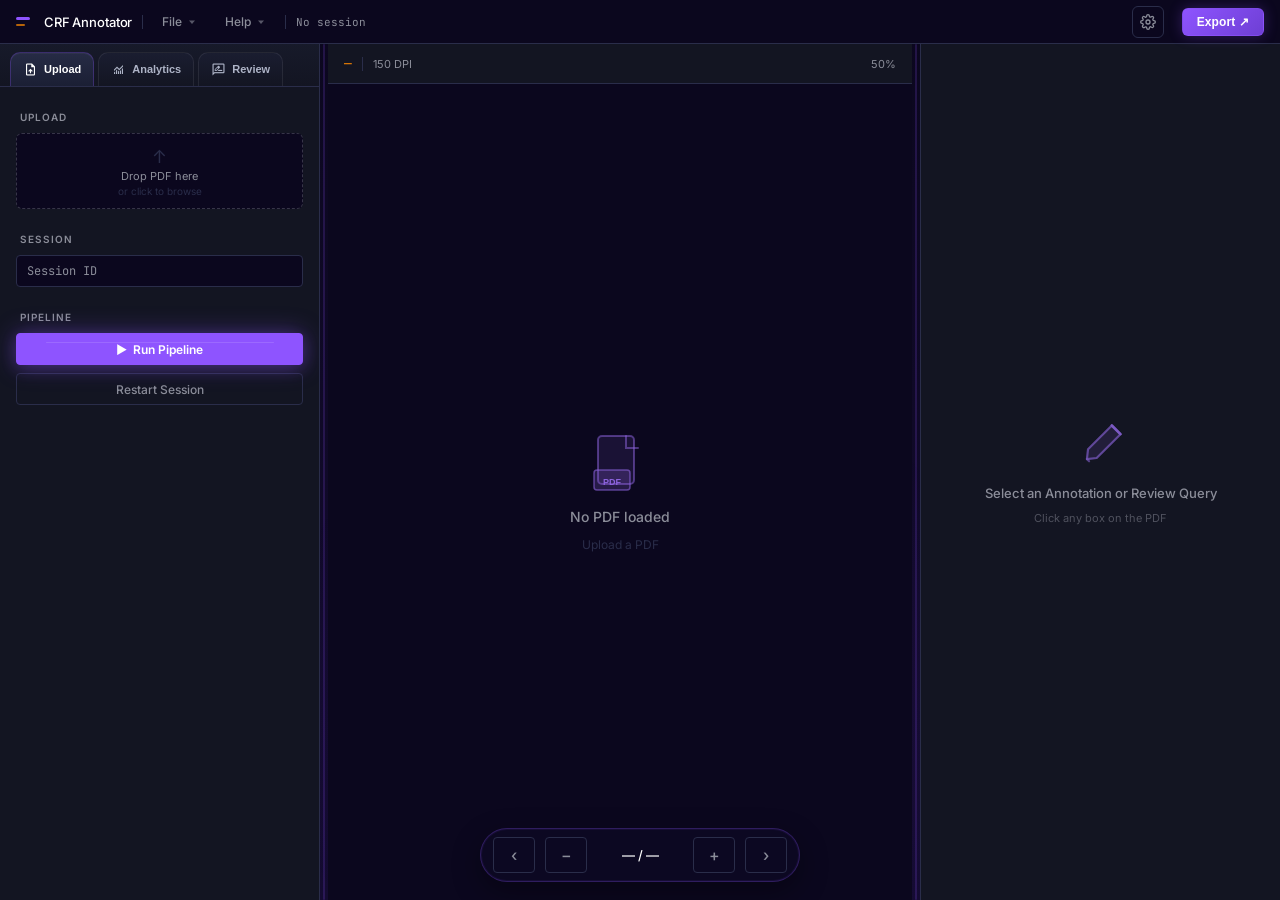
==== commit 38873ff3: "feat: add Mapping Manager — full settings page for SDTM mapping database Complete mapping management" ====
--- a/ui/index.html
+++ b/ui/index.html
@@ -378,6 +378,9 @@
         <span class="dirty-dot hidden" id="dirty-dot" title="Unsaved changes">●</span>
       </div>
       <div class="nav-right">
+        <button class="nav-settings-btn" id="btn-settings" title="Mapping Manager">
+          <svg width="16" height="16" viewBox="0 0 24 24" fill="none" stroke="currentColor" stroke-width="2" stroke-linecap="round" stroke-linejoin="round"><circle cx="12" cy="12" r="3"/><path d="M19.4 15a1.65 1.65 0 0 0 .33 1.82l.06.06a2 2 0 0 1-2.83 2.83l-.06-.06a1.65 1.65 0 0 0-1.82-.33 1.65 1.65 0 0 0-1 1.51V21a2 2 0 0 1-4 0v-.09A1.65 1.65 0 0 0 9 19.4a1.65 1.65 0 0 0-1.82.33l-.06.06a2 2 0 0 1-2.83-2.83l.06-.06A1.65 1.65 0 0 0 4.68 15a1.65 1.65 0 0 0-1.51-1H3a2 2 0 0 1 0-4h.09A1.65 1.65 0 0 0 4.6 9a1.65 1.65 0 0 0-.33-1.82l-.06-.06a2 2 0 0 1 2.83-2.83l.06.06A1.65 1.65 0 0 0 9 4.68a1.65 1.65 0 0 0 1-1.51V3a2 2 0 0 1 4 0v.09a1.65 1.65 0 0 0 1 1.51 1.65 1.65 0 0 0 1.82-.33l.06-.06a2 2 0 0 1 2.83 2.83l-.06.06A1.65 1.65 0 0 0 19.4 9a1.65 1.65 0 0 0 1.51 1H21a2 2 0 0 1 0 4h-.09a1.65 1.65 0 0 0-1.51 1z"/></svg>
+        </button>
         <button class="nav-export-btn" id="btn-export-pdf" title="Export annotated PDF">
           Export ↗
         </button>
@@ -916,6 +919,247 @@
 
     </div>
   </div>
+
+  <!-- ══════════════════════════════════════════════════════════
+       SETTINGS PAGE — Mapping Manager (full-page overlay)
+       ══════════════════════════════════════════════════════════ -->
+  <div id="settings-page" class="settings-page hidden">
+
+    <!-- Top bar -->
+    <div class="settings-topbar">
+      <button class="settings-back-btn" id="mdb-back-btn">
+        <svg width="16" height="16" viewBox="0 0 16 16" fill="none" stroke="currentColor" stroke-width="1.5"><path d="M10 3L5 8l5 5"/></svg>
+        Back to Editor
+      </button>
+      <span class="settings-title">Mapping Manager</span>
+      <div class="settings-topbar-right">
+        <button class="btn btn-primary" id="mdb-save-btn">Save Database</button>
+      </div>
+    </div>
+
+    <!-- Toolbar -->
+    <div class="settings-toolbar">
+      <div class="settings-toolbar-left">
+        <button class="sett-btn" id="mdb-import-btn" title="Import from an Excel file">Import Excel</button>
+        <button class="sett-btn" id="mdb-merge-btn" title="Import &amp; merge with existing table">Merge Excel</button>
+        <button class="sett-btn" id="mdb-new-btn" title="Clear table and start from scratch">New from Scratch</button>
+        <div class="settings-toolbar-sep"></div>
+        <button class="sett-btn" id="mdb-export-excel" title="Export table as .xlsx">Export Excel</button>
+        <button class="sett-btn" id="mdb-export-csv" title="Export table as .csv">Export CSV</button>
+        <div class="settings-toolbar-sep"></div>
+        <button class="sett-btn" id="mdb-save-mtbl" title="Save a portable snapshot (.mtbl) for versioning">Save as .mtbl</button>
+        <button class="sett-btn" id="mdb-load-mtbl" title="Load a previously saved .mtbl snapshot">Load .mtbl</button>
+      </div>
+      <div class="settings-toolbar-right">
+        <input type="text" class="sett-search" id="mdb-search" placeholder="Search entries…">
+        <button class="sett-btn sett-btn-accent" id="mdb-add-btn">+ Add Record</button>
+      </div>
+    </div>
+
+    <!-- Table -->
+    <div class="settings-table-wrap">
+      <table class="mdb-table">
+        <thead>
+          <tr>
+            <th class="mdb-th mdb-th-num">#</th>
+            <th class="mdb-th">Source Dataset</th>
+            <th class="mdb-th">Raw Variable</th>
+            <th class="mdb-th">Raw Label</th>
+            <th class="mdb-th">SDTM Dataset</th>
+            <th class="mdb-th">SDTM Variable</th>
+            <th class="mdb-th">SDTM Label</th>
+            <th class="mdb-th mdb-th-actions"></th>
+          </tr>
+        </thead>
+        <tbody id="mdb-table-body"></tbody>
+      </table>
+    </div>
+
+    <!-- Pagination + Stats -->
+    <div class="settings-footer">
+      <span class="mdb-stats" id="mdb-stats"></span>
+      <div class="mdb-pagination">
+        <button class="sett-btn sett-btn-sm" id="mdb-page-prev" disabled>&larr; Prev</button>
+        <span class="mdb-page-info" id="mdb-page-info">No entries</span>
+        <button class="sett-btn sett-btn-sm" id="mdb-page-next" disabled>Next &rarr;</button>
+      </div>
+    </div>
+  </div>
+
+  <!-- ── Import Wizard Dialog ──────────────────────────────── -->
+  <div id="mdb-import-dialog" class="comment-dialog-overlay hidden">
+    <div class="comment-dialog" style="max-width:640px;width:90vw;">
+      <div class="comment-dialog-header">
+        <span class="comment-dialog-title">Import Excel Mapping</span>
+        <button class="comment-dialog-close" id="import-cancel-btn">&times;</button>
+      </div>
+      <div class="import-body">
+        <div class="import-file-row">
+          <span class="import-label">File:</span>
+          <span class="import-file-path mono" id="import-file-path">—</span>
+        </div>
+
+        <div class="import-config-grid">
+          <div class="import-field">
+            <label class="import-field-label">Header row number
+              <span class="import-hint">Which row has column titles (e.g., 2)</span>
+            </label>
+            <input type="number" class="import-input" id="imp-header-row" value="2" min="1" data-default="2">
+          </div>
+          <div class="import-field">
+            <label class="import-field-label">Data starts from row
+              <span class="import-hint">First row with actual data (e.g., 3)</span>
+            </label>
+            <input type="number" class="import-input" id="imp-data-start" value="3" min="1" data-default="3">
+          </div>
+          <div class="import-field">
+            <label class="import-field-label">Source Dataset column
+              <span class="import-hint">The domain / form code, e.g. AE, CM, DM</span>
+            </label>
+            <input type="number" class="import-input" id="imp-src-ds-col" placeholder="e.g. 2" min="1" data-default="">
+          </div>
+          <div class="import-field">
+            <label class="import-field-label">Raw Variable column
+              <span class="import-hint">The CRF field name, e.g. AETERM, CMTRT</span>
+            </label>
+            <input type="number" class="import-input" id="imp-raw-var-col" placeholder="e.g. 3" min="1" data-default="">
+          </div>
+          <div class="import-field">
+            <label class="import-field-label">Raw Label column <span class="import-optional">(optional)</span>
+              <span class="import-hint">Description of the CRF field, e.g. "Adverse Event Term"</span>
+            </label>
+            <input type="number" class="import-input" id="imp-raw-label-col" placeholder="0 = skip" min="0" data-default="0">
+          </div>
+          <div class="import-field">
+            <label class="import-field-label">SDTM Dataset column
+              <span class="import-hint">Target SDTM domain, e.g. AE, CM</span>
+            </label>
+            <input type="number" class="import-input" id="imp-sdtm-ds-col" placeholder="e.g. 9" min="1" data-default="">
+          </div>
+          <div class="import-field">
+            <label class="import-field-label">SDTM Variable column
+              <span class="import-hint">Target SDTM variable, e.g. AETERM, CMTRT</span>
+            </label>
+            <input type="number" class="import-input" id="imp-sdtm-var-col" placeholder="e.g. 10" min="1" data-default="">
+          </div>
+          <div class="import-field">
+            <label class="import-field-label">SDTM Label column <span class="import-optional">(optional)</span>
+              <span class="import-hint">SDTM variable label, e.g. "Reported Term"</span>
+            </label>
+            <input type="number" class="import-input" id="imp-sdtm-label-col" placeholder="0 = skip" min="0" data-default="0">
+          </div>
+        </div>
+
+        <div style="margin:12px 0 4px;display:flex;justify-content:space-between;align-items:center;">
+          <span class="import-section-title">Preview</span>
+          <button class="sett-btn sett-btn-sm" id="import-preview-btn">Refresh Preview</button>
+        </div>
+        <div class="import-preview-wrap">
+          <table class="mdb-table mdb-table-compact">
+            <tbody id="import-preview-body"></tbody>
+          </table>
+        </div>
+      </div>
+      <div class="comment-dialog-actions">
+        <button class="btn btn-primary" id="import-execute-btn">Import</button>
+        <button class="btn-cancel" id="import-cancel-btn2" onclick="document.getElementById('mdb-import-dialog').classList.add('hidden')">Cancel</button>
+      </div>
+    </div>
+  </div>
+
+  <!-- ── Add Record Dialog ─────────────────────────────────── -->
+  <div id="mdb-add-dialog" class="comment-dialog-overlay hidden">
+    <div class="comment-dialog" style="max-width:480px;">
+      <div class="comment-dialog-header">
+        <span class="comment-dialog-title">Add Mapping Record</span>
+        <button class="comment-dialog-close" onclick="document.getElementById('mdb-add-dialog').classList.add('hidden')">&times;</button>
+      </div>
+      <div class="import-body">
+        <div class="import-config-grid import-config-2col">
+          <div class="import-field">
+            <label class="import-field-label">Source Dataset <span style="color:var(--orange)">*</span>
+              <span class="import-hint">Domain code, e.g. AE, CM, DM</span>
+            </label>
+            <input type="text" class="import-input" id="add-src-ds" placeholder="AE">
+          </div>
+          <div class="import-field">
+            <label class="import-field-label">Raw Variable <span style="color:var(--orange)">*</span>
+              <span class="import-hint">CRF field name, e.g. AETERM</span>
+            </label>
+            <input type="text" class="import-input" id="add-raw-var" placeholder="AETERM">
+          </div>
+          <div class="import-field">
+            <label class="import-field-label">Raw Label
+              <span class="import-hint">Description (optional), e.g. "Event Term"</span>
+            </label>
+            <input type="text" class="import-input" id="add-raw-label" placeholder="">
+          </div>
+          <div class="import-field">
+            <label class="import-field-label">SDTM Dataset <span style="color:var(--orange)">*</span>
+              <span class="import-hint">Target SDTM domain, e.g. AE</span>
+            </label>
+            <input type="text" class="import-input" id="add-sdtm-ds" placeholder="AE">
+          </div>
+          <div class="import-field">
+            <label class="import-field-label">SDTM Variable <span style="color:var(--orange)">*</span>
+              <span class="import-hint">Target variable, e.g. AETERM</span>
+            </label>
+            <input type="text" class="import-input" id="add-sdtm-var" placeholder="AETERM">
+          </div>
+          <div class="import-field">
+            <label class="import-field-label">SDTM Label
+              <span class="import-hint">Variable description (optional)</span>
+            </label>
+            <input type="text" class="import-input" id="add-sdtm-label" placeholder="">
+          </div>
+        </div>
+      </div>
+      <div class="comment-dialog-actions">
+        <button class="btn btn-primary" id="add-record-save">Add</button>
+        <button class="btn-cancel" id="add-record-cancel">Cancel</button>
+      </div>
+    </div>
+  </div>
+
+  <!-- ── Merge Dialog ──────────────────────────────────────── -->
+  <div id="mdb-merge-dialog" class="comment-dialog-overlay hidden">
+    <div class="comment-dialog" style="max-width:680px;width:90vw;max-height:85vh;display:flex;flex-direction:column;">
+      <div class="comment-dialog-header">
+        <span class="comment-dialog-title">Merge Preview</span>
+        <button class="comment-dialog-close" id="merge-cancel-btn">&times;</button>
+      </div>
+      <div class="merge-summary">
+        <span class="merge-stat merge-stat-unchanged"><span id="merge-stat-unchanged">0</span> unchanged</span>
+        <span class="merge-stat merge-stat-added"><span id="merge-stat-added">0</span> new</span>
+        <span class="merge-stat merge-stat-conflicts"><span id="merge-stat-conflicts">0</span> conflicts</span>
+      </div>
+      <div class="merge-nav" id="merge-nav">
+        <button class="sett-btn sett-btn-sm" id="merge-prev-btn">&larr; Prev</button>
+        <span id="merge-nav-label" class="merge-nav-label">Conflict 1 of 1</span>
+        <button class="sett-btn sett-btn-sm" id="merge-next-btn">Next &rarr;</button>
+      </div>
+      <div class="merge-conflicts-wrap" id="merge-conflicts-list" style="flex:1;overflow-y:auto;"></div>
+      <div class="comment-dialog-actions">
+        <button class="btn btn-primary" id="merge-apply-btn">Apply Merge</button>
+        <button class="btn-cancel" id="merge-cancel-btn2" onclick="document.getElementById('mdb-merge-dialog').classList.add('hidden')">Cancel</button>
+      </div>
+    </div>
+  </div>
+
+  <!-- ── Confirm Dialog (Settings) ─────────────────────────── -->
+  <div id="mdb-confirm-dialog" class="comment-dialog-overlay hidden">
+    <div class="comment-dialog" style="max-width:380px;">
+      <div class="comment-dialog-header">
+        <span class="comment-dialog-title" id="mdb-confirm-title">Confirm</span>
+      </div>
+      <div style="padding:16px 20px;color:var(--body);font-size:13px;line-height:1.6;" id="mdb-confirm-message"></div>
+      <div class="comment-dialog-actions">
+        <button class="btn btn-primary" id="mdb-confirm-yes">Yes</button>
+        <button class="btn-cancel" id="mdb-confirm-no">No</button>
+      </div>
+    </div>
+  </div>
+
   <!-- ── Right-click Context Menu ────────────────────────── -->
 <div id="ctx-menu" class="ctx-menu hidden">
   <!-- Blank canvas items -->
@@ -1043,6 +1287,26 @@
 </div>
 
 <!-- ── Queue Not Found Dialog ─────────────────────────── -->
+<!-- ── Export Options Dialog ───────────────────────────── -->
+<div id="export-options-dialog" class="comment-dialog-overlay hidden">
+  <div class="comment-dialog" style="max-width:380px;">
+    <div class="comment-dialog-header">
+      <span class="comment-dialog-title">Export Options</span>
+      <button class="comment-dialog-close" id="export-options-close">&times;</button>
+    </div>
+    <div style="padding:16px 20px; color:var(--text); font-size:13px; line-height:1.8;">
+      <label style="display:flex; align-items:center; gap:8px; cursor:pointer;">
+        <input type="checkbox" id="export-include-tables" style="width:16px; height:16px; accent-color:var(--primary); cursor:pointer;">
+        <span>Include Table pages</span>
+      </label>
+    </div>
+    <div class="comment-dialog-actions">
+      <button class="btn btn-primary" id="export-options-confirm">Export</button>
+      <button class="btn-cancel" id="export-options-cancel">Cancel</button>
+    </div>
+  </div>
+</div>
+
 <div id="queue-not-found-dialog" class="comment-dialog-overlay hidden">
   <div class="comment-dialog" style="max-width:380px;">
     <div class="comment-dialog-header">
@@ -1195,6 +1459,7 @@
 <script src="js/sidebar.js"></script>
 <script src="js/canvas.js"></script>
 <script src="js/editpanel.js"></script>
+<script src="js/settings.js"></script>
 <script src="js/app.js"></script>
 
 </body>
--- a/ui/styles/main.css
+++ b/ui/styles/main.css
@@ -4704,3 +4704,497 @@
   border: 1px solid rgba(59,130,246,0.45);
 }
 
+
+/* ══════════════════════════════════════════════════════════════
+   SETTINGS PAGE — Mapping Manager
+   ══════════════════════════════════════════════════════════════ */
+
+.settings-page {
+  position: fixed;
+  inset: 0;
+  z-index: 800;
+  background: var(--bg);
+  display: flex;
+  flex-direction: column;
+  overflow: hidden;
+}
+.settings-page.hidden { display: none; }
+
+/* ── Top Bar ──────────────────────────────────────────────── */
+
+.settings-topbar {
+  display: flex;
+  align-items: center;
+  height: var(--nav-h);
+  padding: 0 16px;
+  background: var(--surface);
+  border-bottom: 1px solid var(--border);
+  gap: 16px;
+  flex-shrink: 0;
+}
+
+.settings-back-btn {
+  display: inline-flex;
+  align-items: center;
+  gap: 6px;
+  padding: 6px 12px;
+  border: 1px solid var(--border);
+  border-radius: var(--radius);
+  background: transparent;
+  color: var(--body);
+  font: 500 12px var(--font-ui);
+  cursor: pointer;
+  transition: all 0.15s;
+}
+.settings-back-btn:hover {
+  background: var(--elevated);
+  border-color: var(--violet);
+  color: var(--bright);
+}
+
+.settings-title {
+  font: 600 14px var(--font-ui);
+  color: var(--bright);
+  flex: 1;
+}
+
+.settings-topbar-right {
+  display: flex;
+  gap: 8px;
+}
+
+/* ── Nav settings button ──────────────────────────────────── */
+
+.nav-settings-btn {
+  display: inline-flex;
+  align-items: center;
+  justify-content: center;
+  width: 32px;
+  height: 32px;
+  border: 1px solid var(--border);
+  border-radius: var(--radius);
+  background: transparent;
+  color: var(--muted);
+  cursor: pointer;
+  transition: all 0.15s;
+  margin-right: 8px;
+}
+.nav-settings-btn:hover {
+  background: var(--elevated);
+  color: var(--bright);
+  border-color: var(--violet);
+}
+
+/* ── Toolbar ──────────────────────────────────────────────── */
+
+.settings-toolbar {
+  display: flex;
+  align-items: center;
+  justify-content: space-between;
+  padding: 10px 16px;
+  background: var(--surface);
+  border-bottom: 1px solid var(--border);
+  gap: 12px;
+  flex-shrink: 0;
+  flex-wrap: wrap;
+}
+
+.settings-toolbar-left,
+.settings-toolbar-right {
+  display: flex;
+  align-items: center;
+  gap: 6px;
+  flex-wrap: wrap;
+}
+
+.settings-toolbar-sep {
+  width: 1px;
+  height: 20px;
+  background: var(--border);
+  margin: 0 4px;
+}
+
+.sett-btn {
+  padding: 5px 12px;
+  border: 1px solid var(--border);
+  border-radius: var(--radius-sm);
+  background: var(--elevated);
+  color: var(--body);
+  font: 500 11px var(--font-ui);
+  cursor: pointer;
+  transition: all 0.15s;
+  white-space: nowrap;
+}
+.sett-btn:hover {
+  background: var(--border);
+  color: var(--bright);
+}
+
+.sett-btn-accent {
+  background: var(--violet);
+  color: var(--bright);
+  border-color: var(--violet);
+}
+.sett-btn-accent:hover {
+  background: #7a43e6;
+}
+
+.sett-btn-sm {
+  padding: 3px 8px;
+  font-size: 10px;
+}
+.sett-btn:disabled {
+  opacity: 0.4;
+  cursor: default;
+}
+
+.sett-search {
+  padding: 5px 10px;
+  border: 1px solid var(--border);
+  border-radius: var(--radius-sm);
+  background: var(--bg);
+  color: var(--bright);
+  font: 12px var(--font-mono);
+  width: 200px;
+  outline: none;
+  transition: border 0.15s;
+}
+.sett-search:focus {
+  border-color: var(--violet);
+}
+
+/* ── Table ────────────────────────────────────────────────── */
+
+.settings-table-wrap {
+  flex: 1;
+  overflow: auto;
+  padding: 0;
+}
+
+.mdb-table {
+  width: 100%;
+  border-collapse: collapse;
+  font: 12px var(--font-mono);
+  table-layout: fixed;
+}
+
+.mdb-th {
+  position: sticky;
+  top: 0;
+  background: var(--elevated);
+  color: var(--muted);
+  font: 600 10px var(--font-ui);
+  text-transform: uppercase;
+  letter-spacing: 0.5px;
+  padding: 8px 10px;
+  text-align: left;
+  border-bottom: 1px solid var(--border);
+  z-index: 1;
+}
+.mdb-th-num { width: 44px; text-align: center; }
+.mdb-th-actions { width: 36px; }
+
+.mdb-cell {
+  padding: 6px 10px;
+  border-bottom: 1px solid rgba(42,45,74,0.4);
+  color: var(--body);
+  overflow: hidden;
+  text-overflow: ellipsis;
+  white-space: nowrap;
+  cursor: default;
+}
+.mdb-cell-num {
+  text-align: center;
+  color: var(--muted);
+  font-size: 10px;
+}
+.mdb-cell-edit {
+  cursor: text;
+}
+.mdb-cell-edit:hover {
+  background: rgba(142,84,255,0.06);
+}
+
+.mdb-cell-actions {
+  text-align: center;
+  padding: 2px 4px;
+}
+
+.mdb-row-btn {
+  background: none;
+  border: none;
+  cursor: pointer;
+  font-size: 16px;
+  color: var(--muted);
+  padding: 2px 6px;
+  border-radius: 3px;
+  transition: all 0.15s;
+}
+.mdb-row-del:hover {
+  color: #f87171;
+  background: rgba(248,113,113,0.1);
+}
+
+.mdb-table tbody tr:hover {
+  background: rgba(142,84,255,0.04);
+}
+
+.mdb-inline-input {
+  width: 100%;
+  padding: 2px 4px;
+  border: 1px solid var(--violet);
+  border-radius: 3px;
+  background: var(--bg);
+  color: var(--bright);
+  font: 12px var(--font-mono);
+  outline: none;
+}
+
+.mdb-table-compact { font-size: 11px; }
+.mdb-table-compact .mdb-cell { padding: 3px 6px; }
+
+/* ── Footer / Pagination ──────────────────────────────────── */
+
+.settings-footer {
+  display: flex;
+  justify-content: space-between;
+  align-items: center;
+  padding: 8px 16px;
+  background: var(--surface);
+  border-top: 1px solid var(--border);
+  flex-shrink: 0;
+}
+
+.mdb-stats {
+  font: 11px var(--font-ui);
+  color: var(--muted);
+}
+
+.mdb-pagination {
+  display: flex;
+  align-items: center;
+  gap: 8px;
+}
+
+.mdb-page-info {
+  font: 11px var(--font-ui);
+  color: var(--body);
+}
+
+/* ── Import Dialog ────────────────────────────────────────── */
+
+.import-body { padding: 16px 20px; }
+
+.import-file-row {
+  display: flex;
+  align-items: center;
+  gap: 8px;
+  margin-bottom: 16px;
+}
+.import-label {
+  font: 600 12px var(--font-ui);
+  color: var(--muted);
+}
+.import-file-path {
+  font: 12px var(--font-mono);
+  color: var(--blue);
+  overflow: hidden;
+  text-overflow: ellipsis;
+}
+
+.import-config-grid {
+  display: grid;
+  grid-template-columns: 1fr 1fr;
+  gap: 12px;
+}
+.import-config-2col { grid-template-columns: 1fr 1fr; }
+
+.import-field {
+  display: flex;
+  flex-direction: column;
+  gap: 4px;
+}
+.import-field-label {
+  font: 500 11px var(--font-ui);
+  color: var(--body);
+  display: flex;
+  flex-direction: column;
+  gap: 2px;
+}
+.import-hint {
+  font: 10px var(--font-ui);
+  color: var(--muted);
+  font-weight: 400;
+}
+.import-optional {
+  font-size: 10px;
+  color: var(--muted);
+  font-weight: 400;
+}
+
+.import-input {
+  padding: 5px 8px;
+  border: 1px solid var(--border);
+  border-radius: var(--radius-sm);
+  background: var(--bg);
+  color: var(--bright);
+  font: 12px var(--font-mono);
+  outline: none;
+  transition: border 0.15s;
+}
+.import-input:focus { border-color: var(--violet); }
+
+.import-section-title {
+  font: 600 11px var(--font-ui);
+  color: var(--muted);
+  text-transform: uppercase;
+  letter-spacing: 0.5px;
+}
+
+.import-preview-wrap {
+  max-height: 180px;
+  overflow: auto;
+  border: 1px solid var(--border);
+  border-radius: var(--radius-sm);
+  background: var(--bg);
+}
+
+.import-header-row td {
+  background: rgba(142,84,255,0.12) !important;
+  font-weight: 600;
+  color: var(--bright) !important;
+}
+
+/* ── Merge Dialog ─────────────────────────────────────────── */
+
+.merge-summary {
+  display: flex;
+  gap: 16px;
+  padding: 12px 20px;
+  border-bottom: 1px solid var(--border);
+}
+.merge-stat {
+  font: 600 12px var(--font-ui);
+  display: flex;
+  align-items: center;
+  gap: 4px;
+}
+.merge-stat span { font: 700 14px var(--font-mono); }
+.merge-stat-unchanged { color: var(--muted); }
+.merge-stat-added { color: var(--green); }
+.merge-stat-conflicts { color: var(--orange); }
+
+.merge-nav {
+  display: flex;
+  align-items: center;
+  justify-content: center;
+  gap: 12px;
+  padding: 8px 20px;
+  background: var(--elevated);
+  border-bottom: 1px solid var(--border);
+}
+.merge-nav.hidden { display: none; }
+.merge-nav-label {
+  font: 500 11px var(--font-ui);
+  color: var(--body);
+}
+
+.merge-conflicts-wrap {
+  padding: 12px 20px;
+}
+
+.merge-conflict-item {
+  border: 1px solid var(--border);
+  border-radius: var(--radius);
+  margin-bottom: 12px;
+  overflow: hidden;
+  transition: border-color 0.2s;
+}
+.merge-conflict-active {
+  border-color: var(--violet);
+  box-shadow: 0 0 0 1px var(--violet);
+}
+
+.merge-conflict-header {
+  display: flex;
+  justify-content: space-between;
+  align-items: center;
+  padding: 8px 12px;
+  background: var(--elevated);
+  border-bottom: 1px solid var(--border);
+}
+.merge-conflict-key {
+  font: 600 12px var(--font-mono);
+  color: var(--bright);
+}
+.merge-conflict-num {
+  font: 10px var(--font-ui);
+  color: var(--muted);
+}
+
+.merge-diff { padding: 0; }
+.merge-diff-row {
+  display: flex;
+  align-items: center;
+  gap: 12px;
+  padding: 8px 12px;
+  transition: opacity 0.2s;
+}
+.merge-diff-old {
+  background: rgba(248,113,113,0.08);
+  border-left: 3px solid #f87171;
+}
+.merge-diff-new {
+  background: rgba(0,230,118,0.08);
+  border-left: 3px solid var(--green);
+}
+.merge-diff-label {
+  font: 600 10px var(--font-ui);
+  text-transform: uppercase;
+  color: var(--muted);
+  min-width: 60px;
+}
+.merge-diff-val {
+  font: 600 12px var(--font-mono);
+  color: var(--bright);
+}
+.merge-diff-sublabel {
+  font: 11px var(--font-ui);
+  color: var(--muted);
+  flex: 1;
+  text-align: right;
+  overflow: hidden;
+  text-overflow: ellipsis;
+  white-space: nowrap;
+}
+.merge-dim { opacity: 0.35; }
+
+.merge-conflict-actions {
+  display: flex;
+  gap: 8px;
+  padding: 8px 12px;
+  background: var(--surface);
+  border-top: 1px solid var(--border);
+}
+
+.merge-btn-keep,
+.merge-btn-use {
+  flex: 1;
+  padding: 5px 10px;
+  border: 1px solid var(--border);
+  border-radius: var(--radius-sm);
+  background: var(--elevated);
+  color: var(--body);
+  font: 500 11px var(--font-ui);
+  cursor: pointer;
+  transition: all 0.15s;
+}
+.merge-btn-keep:hover { border-color: #f87171; color: #f87171; }
+.merge-btn-use:hover { border-color: var(--green); color: var(--green); }
+
+.merge-btn-selected {
+  background: var(--violet) !important;
+  border-color: var(--violet) !important;
+  color: var(--bright) !important;
+}
+
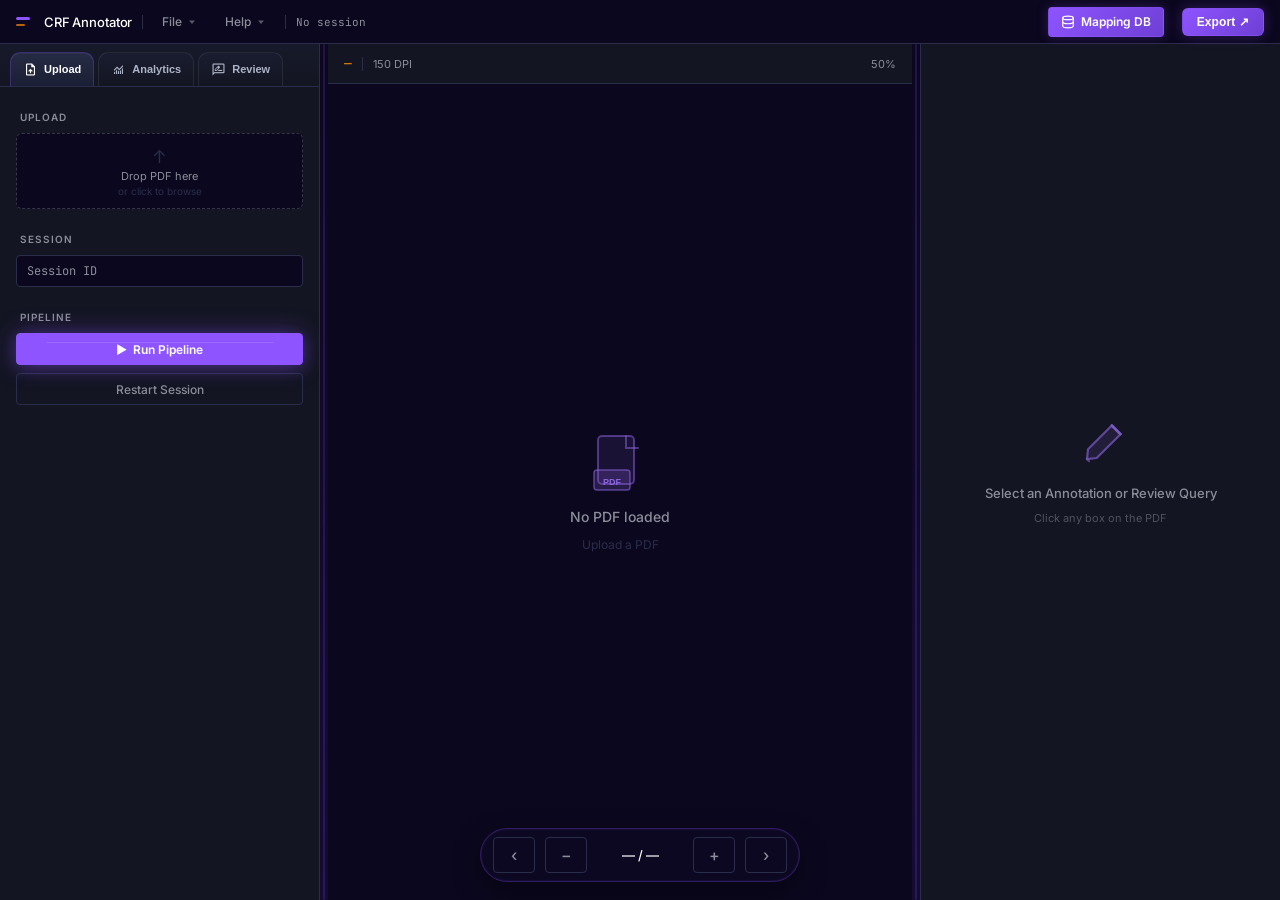
==== commit 6ad6e79a: "Simplify Mapping Manager: replace merge, add column filters, fix buttons Merge replaced: - Remove co" ====
--- a/ui/index.html
+++ b/ui/index.html
@@ -378,8 +378,9 @@
         <span class="dirty-dot hidden" id="dirty-dot" title="Unsaved changes">●</span>
       </div>
       <div class="nav-right">
-        <button class="nav-settings-btn" id="btn-settings" title="Mapping Manager">
-          <svg width="16" height="16" viewBox="0 0 24 24" fill="none" stroke="currentColor" stroke-width="2" stroke-linecap="round" stroke-linejoin="round"><circle cx="12" cy="12" r="3"/><path d="M19.4 15a1.65 1.65 0 0 0 .33 1.82l.06.06a2 2 0 0 1-2.83 2.83l-.06-.06a1.65 1.65 0 0 0-1.82-.33 1.65 1.65 0 0 0-1 1.51V21a2 2 0 0 1-4 0v-.09A1.65 1.65 0 0 0 9 19.4a1.65 1.65 0 0 0-1.82.33l-.06.06a2 2 0 0 1-2.83-2.83l.06-.06A1.65 1.65 0 0 0 4.68 15a1.65 1.65 0 0 0-1.51-1H3a2 2 0 0 1 0-4h.09A1.65 1.65 0 0 0 4.6 9a1.65 1.65 0 0 0-.33-1.82l-.06-.06a2 2 0 0 1 2.83-2.83l.06.06A1.65 1.65 0 0 0 9 4.68a1.65 1.65 0 0 0 1-1.51V3a2 2 0 0 1 4 0v.09a1.65 1.65 0 0 0 1 1.51 1.65 1.65 0 0 0 1.82-.33l.06-.06a2 2 0 0 1 2.83 2.83l-.06.06A1.65 1.65 0 0 0 19.4 9a1.65 1.65 0 0 0 1.51 1H21a2 2 0 0 1 0 4h-.09a1.65 1.65 0 0 0-1.51 1z"/></svg>
+        <button class="nav-mapdb-btn" id="btn-settings" title="Mapping Database">
+          <svg width="14" height="14" viewBox="0 0 24 24" fill="none" stroke="currentColor" stroke-width="2" stroke-linecap="round" stroke-linejoin="round" style="flex-shrink:0"><ellipse cx="12" cy="5" rx="9" ry="3"/><path d="M21 12c0 1.66-4 3-9 3s-9-1.34-9-3"/><path d="M3 5v14c0 1.66 4 3 9 3s9-1.34 9-3V5"/></svg>
+          Mapping DB
         </button>
         <button class="nav-export-btn" id="btn-export-pdf" title="Export annotated PDF">
           Export ↗
@@ -951,7 +952,6 @@
         <button class="sett-btn" id="mdb-load-mtbl" title="Load a previously saved .mtbl snapshot">Load .mtbl</button>
       </div>
       <div class="settings-toolbar-right">
-        <input type="text" class="sett-search" id="mdb-search" placeholder="Search entries…">
         <button class="sett-btn sett-btn-accent" id="mdb-add-btn">+ Add Record</button>
       </div>
     </div>
@@ -962,12 +962,12 @@
         <thead>
           <tr>
             <th class="mdb-th mdb-th-num">#</th>
-            <th class="mdb-th">Source Dataset</th>
-            <th class="mdb-th">Raw Variable</th>
-            <th class="mdb-th">Raw Label</th>
-            <th class="mdb-th">SDTM Dataset</th>
-            <th class="mdb-th">SDTM Variable</th>
-            <th class="mdb-th">SDTM Label</th>
+            <th class="mdb-th">Source Dataset <button class="col-filter-btn" data-field="src_dataset" title="Filter">▼</button></th>
+            <th class="mdb-th">Raw Variable <button class="col-filter-btn" data-field="raw_variable" title="Filter">▼</button></th>
+            <th class="mdb-th">Raw Label <button class="col-filter-btn" data-field="raw_label" title="Filter">▼</button></th>
+            <th class="mdb-th">SDTM Dataset <button class="col-filter-btn" data-field="sdtm_dataset" title="Filter">▼</button></th>
+            <th class="mdb-th">SDTM Variable <button class="col-filter-btn" data-field="sdtm_variable" title="Filter">▼</button></th>
+            <th class="mdb-th">SDTM Label <button class="col-filter-btn" data-field="sdtm_label" title="Filter">▼</button></th>
             <th class="mdb-th mdb-th-actions"></th>
           </tr>
         </thead>
@@ -982,6 +982,7 @@
         <button class="sett-btn sett-btn-sm" id="mdb-page-prev" disabled>&larr; Prev</button>
         <span class="mdb-page-info" id="mdb-page-info">No entries</span>
         <button class="sett-btn sett-btn-sm" id="mdb-page-next" disabled>Next &rarr;</button>
+        <button class="sett-btn sett-btn-sm" id="mdb-show-all-btn" style="display:none">Show All</button>
       </div>
     </div>
   </div>
@@ -995,74 +996,66 @@
       </div>
       <div class="import-body">
         <div class="import-file-row">
-          <span class="import-label">File:</span>
-          <span class="import-file-path mono" id="import-file-path">—</span>
+          <button class="sett-btn sett-btn-sm" id="import-browse-btn">Browse…</button>
+          <input type="text" class="import-input import-path-input" id="import-file-path"
+                 placeholder="Paste full file path or click Browse… (tip: if OneDrive, sync file locally first)">
         </div>
 
         <div class="import-config-grid">
           <div class="import-field">
             <label class="import-field-label">Header row number
-              <span class="import-hint">Which row has column titles (e.g., 2)</span>
+              <span class="import-hint">Row that has column titles (e.g. 2)</span>
             </label>
             <input type="number" class="import-input" id="imp-header-row" value="2" min="1" data-default="2">
           </div>
           <div class="import-field">
             <label class="import-field-label">Data starts from row
-              <span class="import-hint">First row with actual data (e.g., 3)</span>
+              <span class="import-hint">First row with actual data (e.g. 3)</span>
             </label>
             <input type="number" class="import-input" id="imp-data-start" value="3" min="1" data-default="3">
           </div>
           <div class="import-field">
             <label class="import-field-label">Source Dataset column
-              <span class="import-hint">The domain / form code, e.g. AE, CM, DM</span>
+              <span class="import-hint">Use Excel letter or number — e.g. B or 2</span>
             </label>
-            <input type="number" class="import-input" id="imp-src-ds-col" placeholder="e.g. 2" min="1" data-default="">
+            <input type="text" class="import-input" id="imp-src-ds-col" placeholder="B or 2" data-default="">
           </div>
           <div class="import-field">
             <label class="import-field-label">Raw Variable column
-              <span class="import-hint">The CRF field name, e.g. AETERM, CMTRT</span>
+              <span class="import-hint">Use Excel letter or number — e.g. C or 3</span>
             </label>
-            <input type="number" class="import-input" id="imp-raw-var-col" placeholder="e.g. 3" min="1" data-default="">
+            <input type="text" class="import-input" id="imp-raw-var-col" placeholder="C or 3" data-default="">
           </div>
           <div class="import-field">
             <label class="import-field-label">Raw Label column <span class="import-optional">(optional)</span>
-              <span class="import-hint">Description of the CRF field, e.g. "Adverse Event Term"</span>
+              <span class="import-hint">Leave blank to skip</span>
             </label>
-            <input type="number" class="import-input" id="imp-raw-label-col" placeholder="0 = skip" min="0" data-default="0">
+            <input type="text" class="import-input" id="imp-raw-label-col" placeholder="blank = skip" data-default="">
           </div>
           <div class="import-field">
             <label class="import-field-label">SDTM Dataset column
-              <span class="import-hint">Target SDTM domain, e.g. AE, CM</span>
+              <span class="import-hint">Use Excel letter or number — e.g. I or 9</span>
             </label>
-            <input type="number" class="import-input" id="imp-sdtm-ds-col" placeholder="e.g. 9" min="1" data-default="">
+            <input type="text" class="import-input" id="imp-sdtm-ds-col" placeholder="I or 9" data-default="">
           </div>
           <div class="import-field">
             <label class="import-field-label">SDTM Variable column
-              <span class="import-hint">Target SDTM variable, e.g. AETERM, CMTRT</span>
+              <span class="import-hint">Use Excel letter or number — e.g. J or 10</span>
             </label>
-            <input type="number" class="import-input" id="imp-sdtm-var-col" placeholder="e.g. 10" min="1" data-default="">
+            <input type="text" class="import-input" id="imp-sdtm-var-col" placeholder="J or 10" data-default="">
           </div>
           <div class="import-field">
             <label class="import-field-label">SDTM Label column <span class="import-optional">(optional)</span>
-              <span class="import-hint">SDTM variable label, e.g. "Reported Term"</span>
+              <span class="import-hint">Leave blank to skip</span>
             </label>
-            <input type="number" class="import-input" id="imp-sdtm-label-col" placeholder="0 = skip" min="0" data-default="0">
+            <input type="text" class="import-input" id="imp-sdtm-label-col" placeholder="blank = skip" data-default="">
           </div>
         </div>
 
-        <div style="margin:12px 0 4px;display:flex;justify-content:space-between;align-items:center;">
-          <span class="import-section-title">Preview</span>
-          <button class="sett-btn sett-btn-sm" id="import-preview-btn">Refresh Preview</button>
-        </div>
-        <div class="import-preview-wrap">
-          <table class="mdb-table mdb-table-compact">
-            <tbody id="import-preview-body"></tbody>
-          </table>
-        </div>
       </div>
       <div class="comment-dialog-actions">
         <button class="btn btn-primary" id="import-execute-btn">Import</button>
-        <button class="btn-cancel" id="import-cancel-btn2" onclick="document.getElementById('mdb-import-dialog').classList.add('hidden')">Cancel</button>
+        <button class="btn btn-secondary" id="import-cancel-btn2" onclick="document.getElementById('mdb-import-dialog').classList.add('hidden')">Cancel</button>
       </div>
     </div>
   </div>
@@ -1116,32 +1109,7 @@
       </div>
       <div class="comment-dialog-actions">
         <button class="btn btn-primary" id="add-record-save">Add</button>
-        <button class="btn-cancel" id="add-record-cancel">Cancel</button>
-      </div>
-    </div>
-  </div>
-
-  <!-- ── Merge Dialog ──────────────────────────────────────── -->
-  <div id="mdb-merge-dialog" class="comment-dialog-overlay hidden">
-    <div class="comment-dialog" style="max-width:680px;width:90vw;max-height:85vh;display:flex;flex-direction:column;">
-      <div class="comment-dialog-header">
-        <span class="comment-dialog-title">Merge Preview</span>
-        <button class="comment-dialog-close" id="merge-cancel-btn">&times;</button>
-      </div>
-      <div class="merge-summary">
-        <span class="merge-stat merge-stat-unchanged"><span id="merge-stat-unchanged">0</span> unchanged</span>
-        <span class="merge-stat merge-stat-added"><span id="merge-stat-added">0</span> new</span>
-        <span class="merge-stat merge-stat-conflicts"><span id="merge-stat-conflicts">0</span> conflicts</span>
-      </div>
-      <div class="merge-nav" id="merge-nav">
-        <button class="sett-btn sett-btn-sm" id="merge-prev-btn">&larr; Prev</button>
-        <span id="merge-nav-label" class="merge-nav-label">Conflict 1 of 1</span>
-        <button class="sett-btn sett-btn-sm" id="merge-next-btn">Next &rarr;</button>
-      </div>
-      <div class="merge-conflicts-wrap" id="merge-conflicts-list" style="flex:1;overflow-y:auto;"></div>
-      <div class="comment-dialog-actions">
-        <button class="btn btn-primary" id="merge-apply-btn">Apply Merge</button>
-        <button class="btn-cancel" id="merge-cancel-btn2" onclick="document.getElementById('mdb-merge-dialog').classList.add('hidden')">Cancel</button>
+        <button class="btn btn-secondary" id="add-record-cancel">Cancel</button>
       </div>
     </div>
   </div>
@@ -1151,11 +1119,12 @@
     <div class="comment-dialog" style="max-width:380px;">
       <div class="comment-dialog-header">
         <span class="comment-dialog-title" id="mdb-confirm-title">Confirm</span>
-      </div>
-      <div style="padding:16px 20px;color:var(--body);font-size:13px;line-height:1.6;" id="mdb-confirm-message"></div>
+        <button class="comment-dialog-close" onclick="document.getElementById('mdb-confirm-dialog').classList.add('hidden')">&times;</button>
+      </div>
+      <div style="padding:16px 20px;color:var(--body);font-size:13px;line-height:1.6;white-space:pre-wrap;" id="mdb-confirm-message"></div>
       <div class="comment-dialog-actions">
         <button class="btn btn-primary" id="mdb-confirm-yes">Yes</button>
-        <button class="btn-cancel" id="mdb-confirm-no">No</button>
+        <button class="btn btn-secondary" id="mdb-confirm-no">No</button>
       </div>
     </div>
   </div>
@@ -1302,7 +1271,7 @@
     </div>
     <div class="comment-dialog-actions">
       <button class="btn btn-primary" id="export-options-confirm">Export</button>
-      <button class="btn-cancel" id="export-options-cancel">Cancel</button>
+      <button class="btn btn-secondary" id="export-options-cancel">Cancel</button>
     </div>
   </div>
 </div>
@@ -1318,7 +1287,7 @@
       To add it, right-click the annotation and select <strong>Add to Review</strong>.
     </div>
     <div class="comment-dialog-actions">
-      <button class="btn-cancel" id="queue-not-found-ok">OK</button>
+      <button class="btn btn-secondary" id="queue-not-found-ok">OK</button>
     </div>
   </div>
 </div>
--- a/ui/styles/main.css
+++ b/ui/styles/main.css
@@ -4763,26 +4763,110 @@
   gap: 8px;
 }
 
-/* ── Nav settings button ──────────────────────────────────── */
-
-.nav-settings-btn {
+/* ── Nav Mapping DB button — same style as Export ─────────── */
+
+.nav-mapdb-btn {
   display: inline-flex;
   align-items: center;
+  gap: 6px;
+  height: 30px;
+  padding: 0 12px;
+  border-radius: var(--radius-sm);
+  font: 600 12px var(--font-ui);
+  cursor: pointer;
+  margin-right: 8px;
+  white-space: nowrap;
+  background: linear-gradient(135deg, #8E54FF 0%, #6E3FD4 100%);
+  border: 1px solid rgba(142, 84, 255, 0.40);
+  color: #fff;
+  box-shadow: 0 0 12px rgba(142, 84, 255, 0.25);
+  transition: box-shadow 0.18s ease, transform 0.12s ease;
+}
+.nav-mapdb-btn:hover {
+  box-shadow: 0 0 20px rgba(142, 84, 255, 0.42);
+  transform: translateY(-1px);
+}
+.nav-mapdb-btn:active { transform: translateY(0); }
+body.theme-light .nav-mapdb-btn {
+  background: linear-gradient(135deg, #652BDA 0%, #7A48E6 100%);
+  border-color: rgba(101, 43, 218, 0.35);
+  box-shadow: 0 0 12px rgba(101, 43, 218, 0.16);
+}
+
+/* ── btn-secondary (cancel / secondary action) ────────────── */
+
+.btn-secondary {
+  border-color: var(--border);
+  color: var(--body);
+  background: var(--elevated);
+}
+.btn-secondary:hover {
+  border-color: var(--muted);
+  color: var(--bright);
+  background: var(--surface);
+}
+
+/* ── Column filter dropdown ───────────────────────────────── */
+
+.col-filter-btn {
+  display: inline-flex;
+  align-items: center;
   justify-content: center;
-  width: 32px;
-  height: 32px;
+  background: none;
+  border: none;
+  cursor: pointer;
+  color: var(--muted);
+  font-size: 9px;
+  padding: 2px 3px;
+  border-radius: 3px;
+  margin-left: 4px;
+  transition: color 0.15s, background 0.15s;
+  vertical-align: middle;
+}
+.col-filter-btn:hover { color: var(--bright); background: rgba(255,255,255,0.06); }
+.col-filter-btn.col-filter-active { color: var(--violet); }
+
+.col-filter-dropdown {
+  min-width: 140px;
+  max-width: 240px;
+  max-height: 280px;
+  overflow-y: auto;
+  background: var(--surface);
   border: 1px solid var(--border);
   border-radius: var(--radius);
-  background: transparent;
-  color: var(--muted);
+  box-shadow: 0 8px 24px rgba(0,0,0,0.35);
+  padding: 4px 0;
+}
+
+.col-filter-item {
+  display: block;
+  width: 100%;
+  text-align: left;
+  padding: 6px 12px;
+  border: none;
+  background: none;
+  color: var(--body);
+  font: 12px var(--font-ui);
   cursor: pointer;
-  transition: all 0.15s;
-  margin-right: 8px;
-}
-.nav-settings-btn:hover {
-  background: var(--elevated);
-  color: var(--bright);
-  border-color: var(--violet);
+  overflow: hidden;
+  text-overflow: ellipsis;
+  white-space: nowrap;
+  transition: background 0.1s;
+}
+.col-filter-item:hover { background: var(--elevated); color: var(--bright); }
+.col-filter-item.col-filter-active { color: var(--violet); font-weight: 600; }
+
+.col-filter-sep {
+  height: 1px;
+  background: var(--border);
+  margin: 4px 0;
+}
+
+.mdb-clear-link {
+  color: var(--violet);
+  cursor: pointer;
+  text-decoration: underline;
+  font-size: 12px;
 }
 
 /* ── Toolbar ──────────────────────────────────────────────── */
@@ -4991,15 +5075,10 @@
   gap: 8px;
   margin-bottom: 16px;
 }
-.import-label {
-  font: 600 12px var(--font-ui);
-  color: var(--muted);
-}
-.import-file-path {
-  font: 12px var(--font-mono);
-  color: var(--blue);
-  overflow: hidden;
-  text-overflow: ellipsis;
+.import-path-input {
+  flex: 1;
+  font: 12px var(--font-mono) !important;
+  min-width: 0;
 }
 
 .import-config-grid {
@@ -5044,157 +5123,4 @@
 }
 .import-input:focus { border-color: var(--violet); }
 
-.import-section-title {
-  font: 600 11px var(--font-ui);
-  color: var(--muted);
-  text-transform: uppercase;
-  letter-spacing: 0.5px;
-}
-
-.import-preview-wrap {
-  max-height: 180px;
-  overflow: auto;
-  border: 1px solid var(--border);
-  border-radius: var(--radius-sm);
-  background: var(--bg);
-}
-
-.import-header-row td {
-  background: rgba(142,84,255,0.12) !important;
-  font-weight: 600;
-  color: var(--bright) !important;
-}
-
-/* ── Merge Dialog ─────────────────────────────────────────── */
-
-.merge-summary {
-  display: flex;
-  gap: 16px;
-  padding: 12px 20px;
-  border-bottom: 1px solid var(--border);
-}
-.merge-stat {
-  font: 600 12px var(--font-ui);
-  display: flex;
-  align-items: center;
-  gap: 4px;
-}
-.merge-stat span { font: 700 14px var(--font-mono); }
-.merge-stat-unchanged { color: var(--muted); }
-.merge-stat-added { color: var(--green); }
-.merge-stat-conflicts { color: var(--orange); }
-
-.merge-nav {
-  display: flex;
-  align-items: center;
-  justify-content: center;
-  gap: 12px;
-  padding: 8px 20px;
-  background: var(--elevated);
-  border-bottom: 1px solid var(--border);
-}
-.merge-nav.hidden { display: none; }
-.merge-nav-label {
-  font: 500 11px var(--font-ui);
-  color: var(--body);
-}
-
-.merge-conflicts-wrap {
-  padding: 12px 20px;
-}
-
-.merge-conflict-item {
-  border: 1px solid var(--border);
-  border-radius: var(--radius);
-  margin-bottom: 12px;
-  overflow: hidden;
-  transition: border-color 0.2s;
-}
-.merge-conflict-active {
-  border-color: var(--violet);
-  box-shadow: 0 0 0 1px var(--violet);
-}
-
-.merge-conflict-header {
-  display: flex;
-  justify-content: space-between;
-  align-items: center;
-  padding: 8px 12px;
-  background: var(--elevated);
-  border-bottom: 1px solid var(--border);
-}
-.merge-conflict-key {
-  font: 600 12px var(--font-mono);
-  color: var(--bright);
-}
-.merge-conflict-num {
-  font: 10px var(--font-ui);
-  color: var(--muted);
-}
-
-.merge-diff { padding: 0; }
-.merge-diff-row {
-  display: flex;
-  align-items: center;
-  gap: 12px;
-  padding: 8px 12px;
-  transition: opacity 0.2s;
-}
-.merge-diff-old {
-  background: rgba(248,113,113,0.08);
-  border-left: 3px solid #f87171;
-}
-.merge-diff-new {
-  background: rgba(0,230,118,0.08);
-  border-left: 3px solid var(--green);
-}
-.merge-diff-label {
-  font: 600 10px var(--font-ui);
-  text-transform: uppercase;
-  color: var(--muted);
-  min-width: 60px;
-}
-.merge-diff-val {
-  font: 600 12px var(--font-mono);
-  color: var(--bright);
-}
-.merge-diff-sublabel {
-  font: 11px var(--font-ui);
-  color: var(--muted);
-  flex: 1;
-  text-align: right;
-  overflow: hidden;
-  text-overflow: ellipsis;
-  white-space: nowrap;
-}
-.merge-dim { opacity: 0.35; }
-
-.merge-conflict-actions {
-  display: flex;
-  gap: 8px;
-  padding: 8px 12px;
-  background: var(--surface);
-  border-top: 1px solid var(--border);
-}
-
-.merge-btn-keep,
-.merge-btn-use {
-  flex: 1;
-  padding: 5px 10px;
-  border: 1px solid var(--border);
-  border-radius: var(--radius-sm);
-  background: var(--elevated);
-  color: var(--body);
-  font: 500 11px var(--font-ui);
-  cursor: pointer;
-  transition: all 0.15s;
-}
-.merge-btn-keep:hover { border-color: #f87171; color: #f87171; }
-.merge-btn-use:hover { border-color: var(--green); color: var(--green); }
-
-.merge-btn-selected {
-  background: var(--violet) !important;
-  border-color: var(--violet) !important;
-  color: var(--bright) !important;
-}
-
+
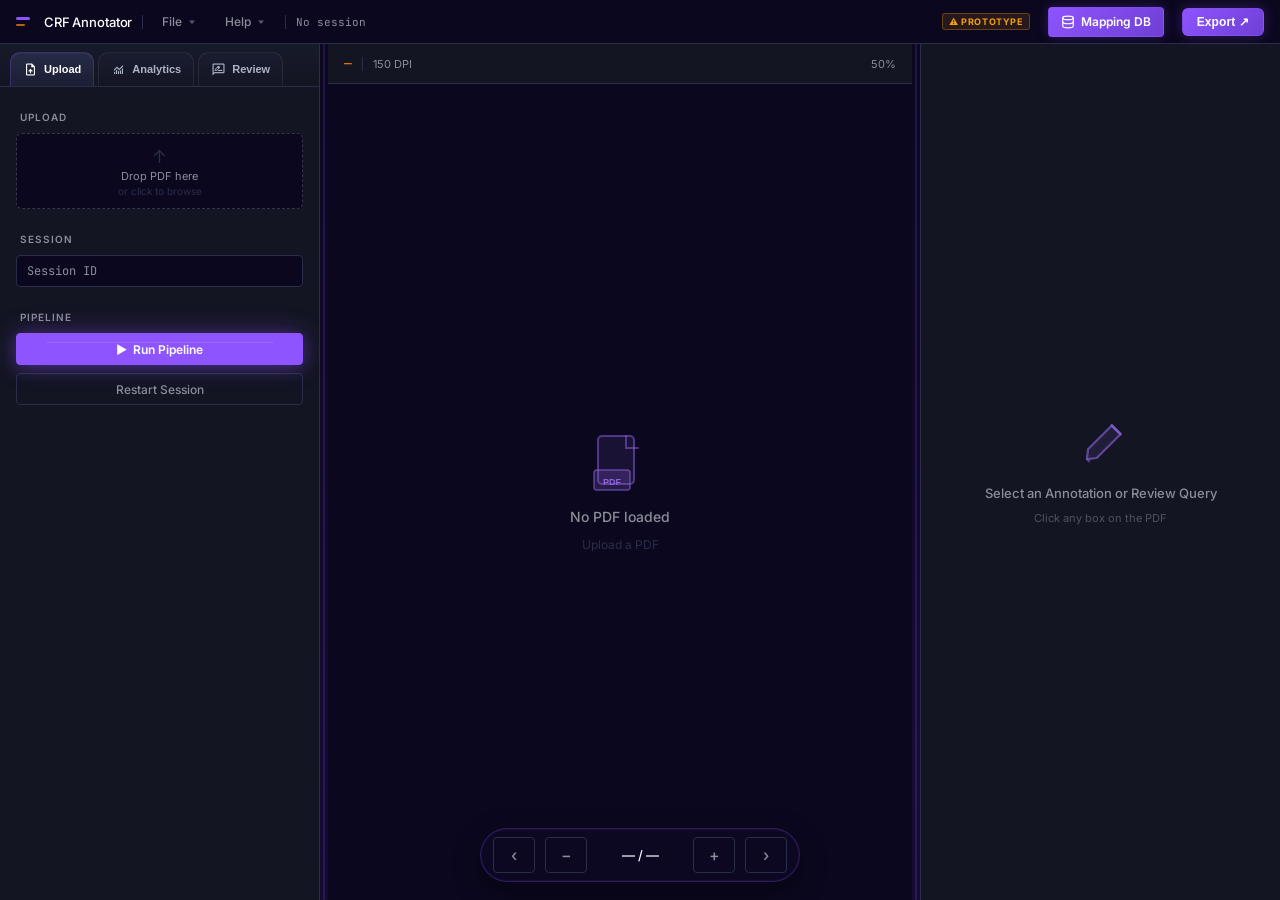
==== commit cb3d25fb: "feat(mapping-db): typed confirm, import choice, prototype badge, filter dropdowns - Replace merge di" ====
--- a/ui/index.html
+++ b/ui/index.html
@@ -378,6 +378,7 @@
         <span class="dirty-dot hidden" id="dirty-dot" title="Unsaved changes">●</span>
       </div>
       <div class="nav-right">
+        <span class="proto-badge" title="Prototype build — not for production use. Expect rough edges and untested scenarios.">⚠ PROTOTYPE</span>
         <button class="nav-mapdb-btn" id="btn-settings" title="Mapping Database">
           <svg width="14" height="14" viewBox="0 0 24 24" fill="none" stroke="currentColor" stroke-width="2" stroke-linecap="round" stroke-linejoin="round" style="flex-shrink:0"><ellipse cx="12" cy="5" rx="9" ry="3"/><path d="M21 12c0 1.66-4 3-9 3s-9-1.34-9-3"/><path d="M3 5v14c0 1.66 4 3 9 3s9-1.34 9-3V5"/></svg>
           Mapping DB
@@ -1114,6 +1115,46 @@
     </div>
   </div>
 
+  <!-- ── Import Choice Dialog ────────────────────────────────── -->
+  <div id="mdb-import-choice-dialog" class="comment-dialog-overlay hidden">
+    <div class="comment-dialog" style="max-width:440px;">
+      <div class="comment-dialog-header">
+        <span class="comment-dialog-title">Import Options</span>
+        <button class="comment-dialog-close" id="import-choice-close">&times;</button>
+      </div>
+      <div style="padding:16px 20px;">
+        <p id="import-choice-msg" style="color:var(--body);font-size:13px;line-height:1.65;white-space:pre-wrap;margin:0 0 20px;"></p>
+        <div style="display:flex;flex-direction:column;gap:10px;">
+          <button class="btn btn-primary" id="import-choice-add-new" style="justify-content:center;height:38px;">Add New Only</button>
+          <button class="btn btn-danger" id="import-choice-replace" style="justify-content:center;height:38px;">Replace All…</button>
+        </div>
+      </div>
+    </div>
+  </div>
+
+  <!-- ── Typed Confirm Dialog ──────────────────────────────── -->
+  <div id="mdb-typed-confirm-dialog" class="comment-dialog-overlay hidden">
+    <div class="comment-dialog" style="max-width:420px;">
+      <div class="comment-dialog-header">
+        <span class="comment-dialog-title" id="mdb-typed-title">Confirm Action</span>
+        <button class="comment-dialog-close" id="mdb-typed-close">&times;</button>
+      </div>
+      <div style="padding:16px 20px 12px;">
+        <p id="mdb-typed-message" style="color:var(--body);font-size:13px;line-height:1.6;margin:0 0 16px;"></p>
+        <p style="font-size:11px;color:var(--muted);text-transform:uppercase;letter-spacing:0.05em;margin:0 0 6px;">Type the phrase below to unlock:</p>
+        <div class="mdb-typed-phrase" id="mdb-typed-phrase">BuG HuNTeR</div>
+        <input type="text" class="import-input" id="mdb-typed-input"
+               placeholder="Type the phrase above…"
+               autocomplete="off" autocorrect="off" autocapitalize="off" spellcheck="false"
+               style="width:100%;margin-top:8px;box-sizing:border-box;">
+      </div>
+      <div class="comment-dialog-actions">
+        <button class="btn btn-danger" id="mdb-typed-confirm-btn" disabled>Confirm</button>
+        <button class="btn btn-secondary" id="mdb-typed-cancel-btn">Cancel</button>
+      </div>
+    </div>
+  </div>
+
   <!-- ── Confirm Dialog (Settings) ─────────────────────────── -->
   <div id="mdb-confirm-dialog" class="comment-dialog-overlay hidden">
     <div class="comment-dialog" style="max-width:380px;">
--- a/ui/styles/main.css
+++ b/ui/styles/main.css
@@ -4793,6 +4793,26 @@
   box-shadow: 0 0 12px rgba(101, 43, 218, 0.16);
 }
 
+/* ── btn-danger (destructive / irreversible actions) ─────── */
+
+.btn-danger {
+  background: #dc2626;
+  border-color: #dc2626;
+  color: #fff;
+  font-weight: 600;
+  box-shadow: 0 0 16px rgba(220, 38, 38, 0.28);
+}
+.btn-danger:hover:not(:disabled) {
+  background: #b91c1c;
+  border-color: #b91c1c;
+  box-shadow: 0 0 24px rgba(220, 38, 38, 0.44);
+}
+.btn-danger:disabled {
+  opacity: 0.38;
+  cursor: default;
+  box-shadow: none;
+}
+
 /* ── btn-secondary (cancel / secondary action) ────────────── */
 
 .btn-secondary {
@@ -4869,6 +4889,32 @@
   font-size: 12px;
 }
 
+.proto-badge {
+  font: 700 9px var(--font-ui);
+  letter-spacing: 0.07em;
+  color: #f59e0b;
+  background: rgba(245, 158, 11, 0.12);
+  border: 1px solid rgba(245, 158, 11, 0.30);
+  border-radius: 3px;
+  padding: 2px 6px;
+  text-transform: uppercase;
+  margin-right: 8px;
+  cursor: default;
+  user-select: none;
+}
+
+.mdb-typed-phrase {
+  font: 700 15px var(--font-mono);
+  color: var(--violet);
+  background: rgba(142, 84, 255, 0.10);
+  border: 1px solid rgba(142, 84, 255, 0.25);
+  border-radius: var(--radius-sm);
+  padding: 8px 12px;
+  letter-spacing: 0.04em;
+  text-align: center;
+  margin-bottom: 4px;
+}
+
 /* ── Toolbar ──────────────────────────────────────────────── */
 
 .settings-toolbar {
